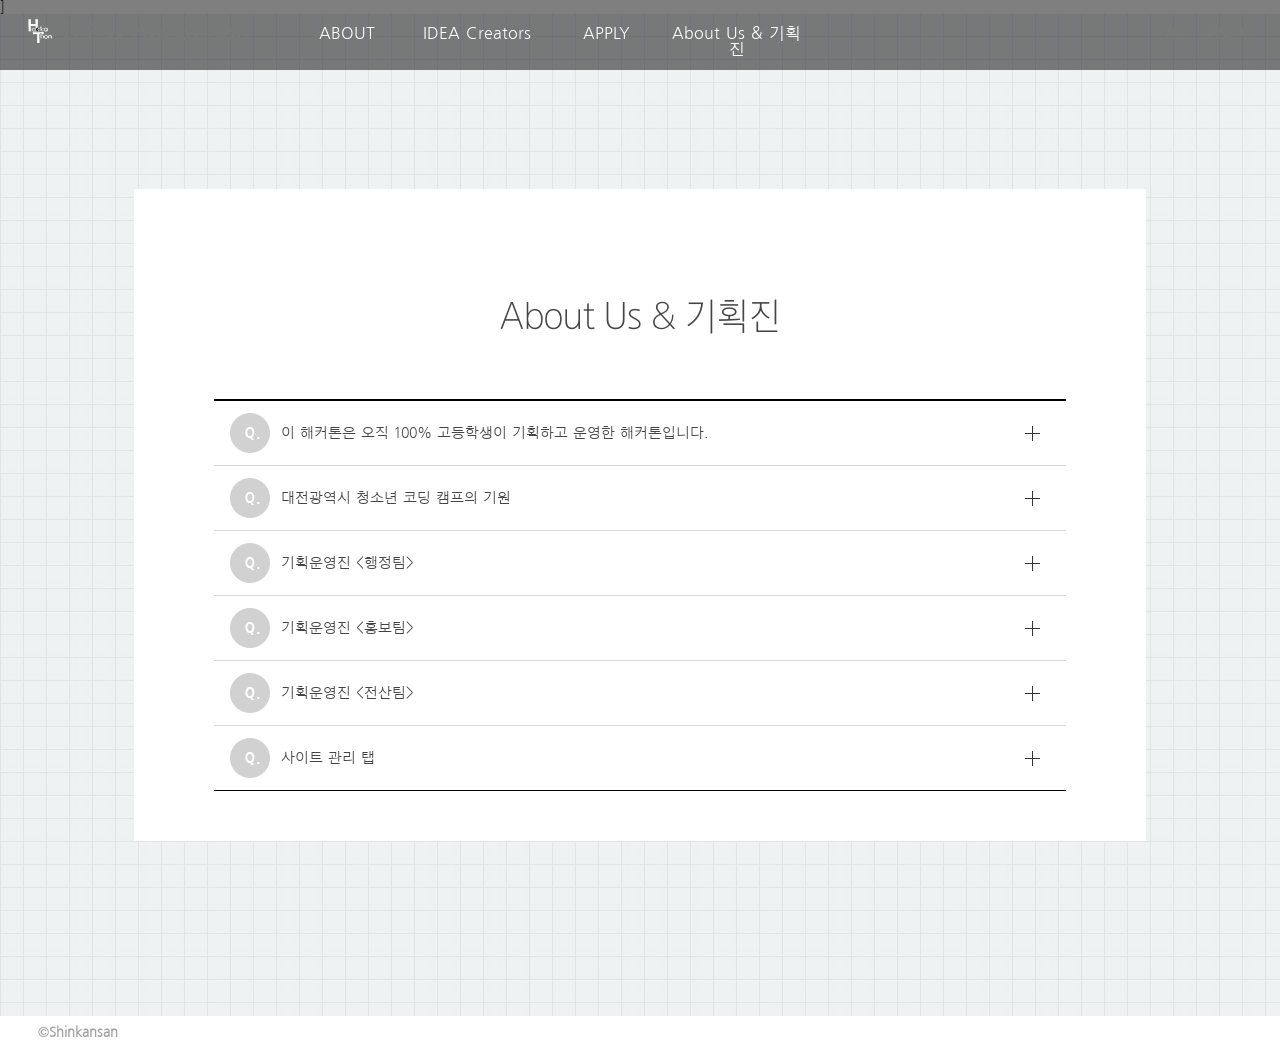
==== AboutUs.html @ 81de53e2 "마이크로 사이트 개설 About US 마이크로 사이트 개설 About US" ====
<!DOCTYPE html>


<html id="topTag" lang="ko">


<meta http-equiv="content-type" content="text/html;charset=utf-8" />

<head>
  <meta http-equiv="X-UA-Compatible" content="IE=edge">
  <meta http-equiv="Content-Type" content="text/html; charset=UTF-8">
  <meta http-equiv="Cache-Control" content="no-cache, no-store, must-revalidate" />
  <meta http-equiv="Pragma" content="no-cache" />
  <meta http-equiv="Expires" content="0" /> ]
  <meta name="viewport" content="width=device-width, initial-scale=1.0, maximum-scale=1.0, user-scalable=no">

  <title>2017 Youth IDEA Coding CAMP</title>
  <link rel="stylesheet" type="text/css" href="Content/css/common.css">
  <link rel="stylesheet" type="text/css" href="Content/css/index.css">
  <link rel="stylesheet" type="text/css" href="Content/css/swiper.min.css">

  <link rel="stylesheet" type="text/css" href="Content/css/style.css">

  <script type="text/javascript" src="Scripts/js/jquery-1.12.4.min.js"></script>
  <script type="text/javascript" src="Scripts/js/angular.js"></script>
  <script type="text/javascript" src="Scripts/js/MsgResource.js"></script>

  <script type="text/javascript" src="Scripts/js/common.js"></script>

  <script>
    var cpu_hackathon_open = false;
  </script>
</head>

<body>
  <!--[if lte IE 9]><body class="ie"><![endif]-->
  <div class="notice_wrap">
    <p>본 사이트는 Chrome, Internet Explorer 10 이상 브라우저에 최적화 되어있습니다.</p>
  </div>
  <div class="skip-navi" title="스킵 메뉴">
    <a href="#container">본문 바로가기</a>
    <a href="#header">메뉴 바로가기</a>
  </div>
  <div id="wrap" class="index-wrap">
    <section id="wrap_content">
      <header id="header" class="header">
        <h1><a href="index.html"></a></h1>
        <div class="gnb">
          <ul>
            <li>
              <a class="link" href="index.html#section2">ABOUT</a>
              <ul class="sub-menu">
                <li><a href="index.html#section2">프로그램 소개</a></li>

              </ul>
            </li>
            <li>
              <a class="link" href="index.html#section4">IDEA Creators</a>
              <ul class="sub-menu">
                <li><a href="index.html#section4">1회 크리에이터</a></li>

              </ul>
            </li>
            <li>
              <a class="link" href="javascript:window.alert('아직 신청하실 수 없습니다.');">APPLY</a>
              <ul class="sub-menu">
                <li><a href="javascript:window.alert('아직 신청하실 수 없습니다.');">지원하기</a></li>

              </ul>
            </li>
            <li>
              <a class="link" href="AboutUs.html">About Us &amp; 기획진</a>
              <ul class="sub-menu">
                <li><a href="AboutUs.html">해커톤 기획진 소개</a></li>

              </ul>
            </li>
          </ul>
          <!-- 20170517 버튼 추가 -->

        </div>
        <div class="gnb-m" style="display:none">
          <ul>
            <li>
              <a class="link" href="index.html#section2">ABOUT</a>
              <ul class="sub-menu">
                <li><a href="index.html#section2">프로그램 소개</a></li>

              </ul>
            </li>
            <li>
              <a class="link" href="index.html#section4">IDEA Creators</a>
              <ul class="sub-menu">
                <li><a href="index.html#section4">1회 해커톤</a></li>

              </ul>
            </li>
            <li>
              <a class="link" href="javascript:window.alert('아직 신청하실 수 없습니다.');">APPLY</a>
              <ul class="sub-menu">
                <li><a href="javascript:window.alert('아직 신청하실 수 없습니다.');">지원하기</a></li>

              </ul>
            </li>
            <li>
              <a class="link" href="AboutUs.html">About Us &amp; 기획진</a>
              <ul class="sub-menu">
                <li><a href="AboutUs.html">해커톤 기획진 소개</a></li>

              </ul>
            </li>

          </ul>
          <div class="m-close"><a href="#none"><img src="Content/images/common/ico_close_pop2.png" alt="모바일 메뉴 닫기"></a></div>
          <!-- 20170517 버튼 추가 -->
        </div>
        <a target="_blank" href="www.shinkansan.giuhub.io/cpuhackathon.giuhub.io"><h2>CPU HACKATAHON</h2></a>
        <!-- 모바일 menu -->
        <div class="gnb_m">
          <div class="ico_menu">
            <span class="line"></span>
            <span class="line"></span>
            <span class="line"></span>
          </div>
        </div>
        <!-- //모바일 menu -->
      </header>



      <div id="container" class="container pg-apply">
        <form action="#none" method="get" accept-charset="utf-8">
          <fieldset>
            <legend class="hide"></legend>
            <div class="container-apply">
              <h2 class="form-tit">About Us &amp; 기획진</h2>
              <div class="area-faq">
                <ul class="faq-list">
                  <li>
                    <a href="#none">이 해커톤은 오직 100% 고등학생이 기획하고 운영한 해커톤입니다.<span class="faq-tit"></span></a>
                    <div class="sub_content">
                      청소년 아이디어 해커톤은 대전광역시에 주재한 YWCA 소속 전국 연합 컴퓨터 공학 동아리 CPU에서 자체적으로 추진, 기획, 운영을 맡았습니다.<br /> 즉, 고등학교 1, 2, 3학년 학생들이 모여서 처음부터 만든 행사입니다.
                    </div>
                  </li>
                  <li>
                    <a href="#none">대전광역시 청소년 코딩 캠프의 기원<span class="faq-tit"></span></a>
                    <div class="sub_content">
                      처음에는 해커톤이라는 이름을 넣어 진행하자는 의견이 나왔습니다, 하지만 <br /> ① 코딩에 익숙하지않은 청소년들이 관심을 가지고, 의견을 낼 수 있는 자리를 만들자.<br /> ② 지역 사회의 화합의 장을 만들어, 코딩에 관심있는 학생들과 교류의 장을 만들자.<br /> 이러한 취지로 명명을 하고, 다양한 학생들이 참여하여 본래의 목적을 달성하였습니다. <br />
                    </div>
                  </li>
                  <li>
                    <a href="#none">기획운영진 <행정팀><span class="faq-tit"></span></a>
                    <div class="sub_content">

                      <img src="nametag/shinkansan_nametag.png" alt="신관 이름표" style="width: 50%; height: auto; float: left; ">
                      <img src="nametag/stretchpark_nametag.png" alt="스트레치 박 이름표" style="width: 50%; height: auto; float: right;">
                      <img src="nametag/shinkansan_nametag.png" alt="신관 이름표" style="width: 50%; height: auto; float: left; ">
                      <img src="nametag/stretchpark_nametag.png" alt="스트레치 박 이름표" style="width: 50%; height: auto; float: right;">
                      행정팀은 해커톤의 기획과 설계 참가자 복지를 맡고있습니다 <br>

                    </div>
                  </li>
                  <li>
                    <a href="#none">기획운영진 <홍보팀><span class="faq-tit"></span></a>
                    <div class="sub_content">
                      <img src="nametag/shinkansan_nametag.png" alt="신관 이름표" style="width: 50%; height: auto; float: left; ">
                      <img src="nametag/stretchpark_nametag.png" alt="스트레치 박 이름표" style="width: 50%; height: auto; float: right;">
                      <img src="nametag/shinkansan_nametag.png" alt="신관 이름표" style="width: 50%; height: auto; float: left; ">
                      <img src="nametag/stretchpark_nametag.png" alt="스트레치 박 이름표" style="width: 50%; height: auto; float: right;">
                      홍보팀은 본 행사의 모든 멀티미디어 자료를 제작, 배포하며 <br> 참가자 분들의 문의를 담당합니다. <br>

                    </div>
                  </li>
                  <li>
                    <a href="#none">기획운영진 <전산팀><span class="faq-tit"></span></a>
                    <div class="sub_content">

                      <img src="nametag/shinkansan_nametag.png" alt="신관 이름표" style="width: 50%; height: auto; float: left; ">
                      <img src="nametag/stretchpark_nametag.png" alt="스트레치 박 이름표" style="width: 50%; height: auto; float: right;">
                      <img src="nametag/shinkansan_nametag.png" alt="신관 이름표" style="width: 50%; height: auto; float: left; ">
                      <img src="nametag/stretchpark_nametag.png" alt="스트레치 박 이름표" style="width: 50%; height: auto; float: right;">
                      <img src="nametag/shinkansan_nametag.png" alt="신관 이름표" style="width: 50%; height: auto; float: left; ">
                      <img src="nametag/stretchpark_nametag.png" alt="스트레치 박 이름표" style="width: 50%; height: auto; float: right;">
                      전산팀은 본 행사 및 기획 사항의 디지털 자료화와 사이트 제작, 관리 <br> 행사시 전산장비의 관리와 참가자 대상 규정 내에서의 기술지원을 맡고 있습니다. <br>
                    </div>
                  </li>
                  <li>
                    <a href="ScmsAuth.html">사이트 관리 탭<span class="faq-tit"></span></a>
                    <div class="sub_content">
                      <button type="button" onclick="location.href='https://shinkansan.github.io/Shinkansan-CMS-Server/' ">Shinkansan CMS Server 바로가기</button>
                      <span> <br>
                      <button type="button" onclick="location.href='https://github.com/shinkansan/cpuhackathon.github.io'">홈페이지 소스 GitHub 바로가기</button>
                    </div>
                  </li>

                </ul>
              </div>
            </div>
            <!-- //container-apply -->
          </fieldset>
        </form>
      </div>



      <footer id="footer" class="main-footer">
        <div class="copy">
          <p>©Shinkansan</p>
          <ul class="footer-list">



          </ul>
        </div>
      </footer>
    </section>

    <!-- // loading -->
    <!-- startup popup -->
    <!-- confirm popup -->
    <div class="bg-pop"></div>
    <div class="pop-body2" id="pop-dig-confirm">
      <a href="#none" class="popup-close" id="popup-closeButton"><img src="Content/images/common/ico_close_pop.png" alt="팝업닫기"></a>
      <p id="confirm_msg"></p>
      <div class="btn-bottom-popup">
        <a href="#" class="btn-popup" id="popup-confirmButton">네</a>
        <a href="#" class="btn-popup" id="popup-cancelButton">아니오</a>
      </div>
    </div>
    <!-- alert popup -->
    <div class="bg-pop"></div>
    <div class="pop-body2 pop-body-m" id="pop-dig-alert">
      <p id="alert_msg"></p>
      <div class="btn-bottom-popup txt-c">
        <a id="btnPopupCloseForCommonAlert" class="btn-popup btn-close" style="cursor:pointer;" onclick="fnAlertPopupClose();">확인</a>
      </div>
    </div>
  </div>

  <script type="text/javascript" src="Scripts/js/swiper.jquery.min.js"></script>
  <script type="text/javascript" src="Scripts/js/TweenMax.min.js"></script>
  <script type="text/javascript" src="Scripts/js/jquery.mousewheel.min.js"></script>
  <script type="text/javascript" src="Scripts/js/jquery.easing.1.3.min.js"></script>
  <script type="text/javascript" src="Scripts/js/jquery.touchSwipe.min.js"></script>
  <script type="text/javascript" src="Scripts/js/sub_ui.js"></script>

  <script type="text/javascript">
    var current_url = 'QnaFaq.html';
    var local_ip_address = '115.140.59.166';

    AddCountPageViewLog(current_url, local_ip_address);
  </script>


  <script type="text/javascript">
    function changeLanguage() {
      var lang = $("#selLang").val();
      if (lang == "EN")
        document.location.href = "EN.html";
      else
        document.location.href = "index.html";
    }

    function fnAlertPopup(msg) {
      fnAlertPopup(msg, '');
    }

    function fnAlertPopup(msg, resultcallback) {
      if (msg != null) {
        $("#alert_msg").html(msg.toString());
      } else {
        $("#alert_msg").html("The message is empty.");
      }
      $("#btnPopupCloseForCommonAlert").unbind("click");
      $("#btnPopupCloseForCommonAlert").click(function() {
        $('#poppop-dig-alert, .bg-pop').css('display', 'none');
        var vCallbackFunc = window[resultcallback];
        if (typeof(vCallbackFunc) == "function") {
          vCallbackFunc(true);
        } else {
          fnAlertPopupClose();
        }
        $("#btnPopupCloseForCommonAlert").unbind("click");
      });

      $('#pop-dig-alert, .bg-pop').css('display', 'block');
    }

    function fnAlertPopupClose(obj) {
      $('#pop-dig-alert, .bg-pop').css('display', 'none');
    }

    function fnConfirmPopup(msg, resultcallback) {
      fnConfirmPopup(msg, resultcallback, "네", "아니요");
    }

    function fnConfirmPopup(msg, resultcallback, okmsg, cancelmsg) {
      $("#confirm_msg").html(msg);
      $("#popup-confirmButton").text(okmsg);
      $("#popup-confirmButton").click(function() {
        $('#pop-dig-confirm, .bg-pop').css('display', 'none');
        var vCallbackFunc = window[resultcallback];
        if (typeof(vCallbackFunc) == "function")
          vCallbackFunc(true);
        $("#popup-confirmButton").unbind("click");
        $("#popup-cancelButton").unbind("click");
        $("#popup-closeButton").unbind("click");
      });

      $("#popup-cancelButton").text(cancelmsg);
      $("#popup-cancelButton").click(function() {
        $('#pop-dig-confirm, .bg-pop').css('display', 'none');
        var vCallbackFunc = window[resultcallback];
        if (typeof(vCallbackFunc) == "function")
          vCallbackFunc(false);
        $("#popup-confirmButton").unbind("click");
        $("#popup-cancelButton").unbind("click");
        $("#popup-closeButton").unbind("click");
      });

      $("#popup-closeButton").click(function() {
        $('#pop-dig-confirm, .bg-pop').css('display', 'none');
        var vCallbackFunc = window[resultcallback];
        if (typeof(vCallbackFunc) == "function")
          vCallbackFunc(false);
        $("#popup-confirmButton").unbind("click");
        $("#popup-cancelButton").unbind("click");
        $("#popup-closeButton").unbind("click");
      });
      $('#pop-dig-confirm, .bg-pop').css('display', 'block');

    }
  </script>

</body>



</html>
---- Content/css/common.css ----
﻿@charset "utf-8";
@import url('font.css');
/* reset */
html,body,div,dl,dt,dd,ul,ol,li,h1,h2,h3,h4,h5,h6,pre,code,form,fieldset,legend,textarea,p,blockquote,table,th,td,input,select,textarea,button{margin:0; padding:0}
html,body{font-size:14px; font-family:'SamsungGothicL', 'NanumGothic', 'dotum', 'Arial', 'sans-serif'}
h1,h2,h3,h4,h5,h6{font-weight:normal}
table{width:100%;border-collapse:collapse;border-spacing:0}
caption,legend{width:0;height:0;font-size:0;text-indent:-9999px}
body,input,select,textarea{color:#444; font-weight:normal}
img,input,fieldset{border:0 none; vertical-align:top}
img,input,select,textarea{vertical-align:top}
ul,ol,li,dl,dt,dd{list-style:none;}
h1,h2,h3,h4,h5,th{margin:0; font-weight:normal;}
hr{display:none}
a{color:#444; vertical-align:top; text-decoration:none;}
a:link,a:hover,a:active, a:visited {text-decoration:none;}
blockquote,q{quotes:none}
blockquote:before,blockquote:after,q:before,q:after{content:''; content:none}
input,select{vertical-align:top;border-radius:0;}
input[type=file],input[type=image],input[type=reset],input[type=button],input[type=submit]{cursor:pointer}
input::-webkit-input-placeholder{color:#999}
input:-moz-placeholder{color:#999}
textarea::-webkit-input-placeholder{color:#999}
textarea:-moz-placeholder{color:#999}
input[type=number]::-webkit-outer-spin-button{margin:0}
input[type="checkbox"],input[type="radio"]{margin:0; padding:0;/* -webkit-appearance:none */}
button{outline:none;border:0;background-color:transparent;cursor:pointer}
/* HTML5 reset */
article,aside,details,figcaption,figure,footer,header,hgroup,menu,nav,section,audio,object,video{display:block}
address,caption,cite,code,dfn,em,i,var{font-style:normal; font-weight:normal}

/* NOTICE */
body.ie .notice_wrap{display:block}
.notice_wrap{display:none;position:fixed;bottom:0;left:0;width:100%;padding:0.5% 
0;-ms-filter:"progid:DXImageTransform.Microsoft.gradient(GradientType=1, StartColorStr='#7F000000', EndColorStr='#7F000000')";filter:progid:DXImageTransform.Microsoft.Gradient
(GradientType=1, StartColorStr='#7F000000', EndColorStr='#7F000000');background:rgba(0,0,0,0.5);color:#fff;text-align:center;letter-spacing:-1px;z-index:100}
.notice_wrap > p{font-size:16px;font-weight:bold}
/* skipnavigation */
.skip-navi { font-size:0; line-height:0; overflow:hidden}
.skip-navi a { display:block; width:100%; padding:10px 0; color:#fff; position:absolute; left:0; top:-100px; text-align:center; z-index:200; background:#413022; border:0 none}
.skip-navi a:focus,
.skip-navi a:hover,
.skip-navi a:active { top:0; font-weight:bold;font-size:16px;line-height:1.5; border-bottom:1px solid #fff}
/* common layout */
html,body{width:100%;margin:0 auto}
#wrap{position:relative;width:100%;margin:0 auto}
.hide{width:0px; height:0px; font-size:0px; line-height:0px; position:absolute; left:-9999px; top:-9999px; visibility:hidden}
.table-border {border-left:1px solid #ccc;border-bottom:1px solid #ccc}
.table-border thead tr th, .table-border tbody tr th {padding:3px;border-top:1px solid #ccc;border-right:1px solid #ccc}
.table-border thead tr td, .table-border tbody tr td {padding:3px;border-top:1px solid #ccc;border-right:1px solid #ccc}
/* box-model */
.fl-l{float:left !important}
.fl-r{float:right !important}
.txt-l{text-align:left !important}
.txt-c{text-align:center !important}
.txt-r{text-align:right !important}
/* apply form placeholder */
input[type="text"]::input-placeholder, .form-control::input-placeholder {color:#fff}
input[type="text"]::-webkit-input-placeholder, .form-control::-webkit-input-placeholder {color:#fff}
input[type="text"]::-moz-placeholder, .form-control::-moz-placeholder {color:#fff} /* firefox 19+ */
input[type="text"]:-ms-input-placeholder, .form-control:-ms-input-placeholder {color:#fff} /* ie */
input[type="password"]::-input-placeholder {color:#fff}
input[type="password"]::-webkit-input-placeholder {color:#fff}
input[type="password"]::-moz-placeholder {color:#fff} /* firefox 19+ */
input[type="password"]:-ms-input-placeholder {color:#fff} /* ie */
textarea::-input-placeholder {color:#fff}
textarea::-webkit-input-placeholder{color:#fff}
textarea:-moz-input-placeholder{color:#fff}
textarea:-ms-input-placeholder{color:#fff}
#cont_counter::-webkit-input-placeholder, .text-holder::-webkit-input-placeholder{color:#fff}
#cont_counter::-moz-placeholder, .text-holder::-moz-placeholder{color:#fff}
#cont_counter:-ms-input-placeholder, .text-holder:-ms-input-placeholder {color:#fff !important}
input[type="text"].input-login-main::placeholder {color:#444 !important}
input[type="text"].input-login-main::-webkit-input-placeholder {color:#444 !important}
input[type="text"].input-login-main::-moz-placeholder {color:#444 !important} /* firefox 19+ */
input[type="text"].input-login-main:-ms-input-placeholder {color:#444 !important} /* ie */
input[type="password"].input-login-main::placeholder {color:#444 !important}
input[type="password"].input-login-main::-webkit-input-placeholder {color:#444 !important}
input[type="password"].input-login-main::-moz-placeholder {color:#444 !important} /* firefox 19+ */
input[type="password"].input-login-main:-ms-input-placeholder {color:#444 !important} /* ie */
/* popup */
.bg-pop {display:none;position:fixed;left:0;top:0;width:100%;height:100%; background: rgba(0,0,0,0.5);
    filter: progid:DXImageTransform.Microsoft.gradient(startColorstr=#60000000,endColorstr=#60000000);z-index:20}
/* 0703 popbody 고정x .pop-body{display:none;position:fixed;top:20%;left:50%;transform:translateX(-50%);width:751px;padding:45px 50px;border:2px solid #000;background:#000;z-index:50} */
.pop-body{display:none;position:absolute;top:20%;left:50%;transform:translateX(-50%);width:751px;padding:45px 50px;border:2px solid #000;background:#000;z-index:50}
.pop-body > p {padding-top:10px;font-size:1.25rem;font-weight:600;text-align:center;line-height:1.3}
.pop-body p .pop-strong {color:#419883}
.pop-body .popup-close {position:absolute;top:13px;right:13px}
.btn-bottom-popup {width:100%;margin-top:12%;text-align:center}
.btn-bottom-popup .btn-popup {display:inline-block;padding:10px;border:1px solid #222;background:#222;color:#fff;font-size:1.25rem;text-align:center}
.pop-cont-w {color:white}
/* popup2 짧은 내용 팝업
.pop-body2 {display:none;position:fixed;top:30%;left:50%;transform:translateX(-50%);width:908px;padding:45px 50px;border:2px solid #000;background:#fff;z-index:50}*/
.pop-body2 {display:none;position:fixed;top:30%;left:50%;transform:translateX(-50%);width:908px;padding:45px 50px;border:2px solid #000;background:#fff;z-index:50}
.pop-body2 > p {padding-top:10px;font-size:1.25rem;font-weight:600;text-align:center;line-height:1.3}
.pop-body2 p .pop-strong {color:#419883}
.pop-body2 .popup-close {position:absolute;top:13px;right:13px}
/* loading */
.loading2 {display:block;position:fixed;top:0;left:0;width:100%;height:100vh;z-index:300;opacity:1;background:rgba(0,0,0,0.8)}
.loading2 .tit-box {position:relative;width:100%;height:100%}
.loading2 > .tit-box .txt-tit {position:absolute;top:40%;left:50%;margin-left:-58px;color:#fff;letter-spacing:2px;font-size:23px;font-family:'FuturaM', 'NanumGothic', 'dotum', 'Arial', 'sans-serif'}
.loading2 > .tit-box .main-txt2 {position:absolute;top:0;left:0;right:0;bottom:0;margin: auto;width:38px;height:38px;color:#fff}
/* header */
.header {position:fixed;top:0;left:0;z-index:20;width:100%;height:70px;margin:0 auto;background: rgba(0,0,0,0.5)}
.header:after {content:'';display:block;clear:both}
.header h1{position:absolute;top:17px;left:3%;z-index:30}
.header h1 a{display:block;width:238.4px;height:28px;background:url(../images/common/logo.png) no-repeat;background-size:100% 100%;font-size:0}
.header h2{display:block;position:absolute;top:25px;right:2%;z-index:20;width:102px;height:16px;background:url(../images/common/logo_ss.png) no-repeat;background-size:100% 100%;font-size:0}
.gnb{display:block;position:absolute;top:0;left:20%;z-index:10;width:72%}
.gnb:after {display:block;content:"";clear:both}
.gnb ul {width:100%}
.gnb > ul > li {display:inline-block;float:left;position:relative;width:130px;height:100%;text-align:center;background:transparent}
.gnb > ul > li:nth-child(5) {width:130px}
.gnb > ul > li:nth-child(6) {width:100px}
.gnb > ul > li:nth-child(7) {width:100px}
.gnb ul li a {display:block;width:100%;height:35px;padding:25px 0 10px 0;text-align:center;color:#fff;font-size:16px;font-family:'SamsungGothicL', 'NanumGothic', 'sans-serif';position:relative;overflow:hidden;z-index:1}
.gnb ul li a:hover {background:#000}
.gnb ul li > a.after-login {color:#057662;font-weight:600}
.gnb ul li a.link{overflow:hidden;position:relative;z-index:1;color:#fff}
/* submenu-display */
.gnb ul li .sub-menu{display:none;position:absolute;top:50px;left:0;width:100px;padding:0 15px 0 15px;background:#000;color:#808080;z-index:50}
.gnb ul li .sub-menu li {clear:both}
.gnb ul li .sub-menu li a {font-size:14px;color:#808080;height:15px;padding:7px 0;text-align:center}
.gnb ul li .sub-menu li:hover a {color:#fff;opacity:1}
.gnb ul li .sub-menu li:first-child a {border-top:1px solid #fff;padding-top:20px;padding-bottom:5px}
.gnb ul li .sub-menu li:last-child a {padding-bottom:12px}
.gnb_m, .gnb-m {display:none}
.m-close {display:none}

/* index -login */
.login-wrap{overflow:hidden}
.index  h1{position:absolute;top:1%;left:2%}
.area-login{width:100%;margin:0 auto;-webkit-box-sizing:border-box;-ms-box-sizing:border-box;box-sizing:border-box;background-color:#fff}
.area-login .tit{text-align:center}
.area-login .area-info{overflow:hidden;width:55%;padding-top:50px;margin:0 auto}
.area-login .area-info1, .area-login .area-info2{float:left}
.area-login .area-info .login_input{width:391px;height:75px;line-height:75px;padding:3% 5%;font-size:18px;background:url(../images/login/input_bg.html) no-repeat;background-size:100%;border:0;-webkit-box-sizing:border-box;-ms-box-sizing:border-box;box-sizing:border-box}
.area-login .area-info input:first-of-type{margin-bottom:21px}
.area-login .area-info .btn_login{display:block;width:182px;height:182px;margin-left:22px;background:url(../images/login/btn_login.html) no-repeat;border:0;font-size:0}
.text-center .go_find{margin-top:10px;font-size:20px;color:#222}
.text-center .go_find2{margin-top:10px;font-size:16px;color:#222}
.index_btn{border:0;background-color:#fff;font-size:18px}
.modal-dialog{position:relative;top:15%;left:0}
/* layout */
.container {width:100%;height:100%;padding-top:100px;-webkit-box-sizing:border-box;-ms-box-sizing:border-box;box-sizing:border-box}
.container .container-about {width:970px;height:100%;margin:0 auto;background:transparent}
.container.pg-apply {width:100%;height:100%;min-height:96vh;padding-top:175px;padding-bottom:175px;background:url(../images/common/apply_bg.jpg) repeat}
.container.pg-login {width:100%;height:100%;min-height:96vh;padding-top:175px;padding-bottom:236px;background:url(../images/common/apply_bg.jpg) repeat}
.container.pg-sub {width:100%;height:100%;min-height:96vh;padding-top:0;padding-bottom:175px;background:url(../images/common/apply_bg2.jpg) repeat}
.pg-apply .container-apply {width:852px;height:100%;padding:10px 80px 50px 80px;margin:0 auto;background:#fff}
.pg-login .container-login {width:852px;height:100%;padding:10px 80px 50px 80px;margin:0 auto;background:#fff}
.pg-apply .container-apply-form {width:852px;height:100%;padding:0 80px;margin:0 auto;background:#fff}
/* missing */
.container .area-missing{width:668px;margin:0 auto;padding:10% 0;-webkit-box-sizing:border-box;-ms-box-sizing:border-box;box-sizing:border-box}
.container .area-missing .cont-txt{border:10px solid #f2f2f2;padding:9% 0 9% 31%;background:url('../images/common/missing_bg.jpg') no-repeat 10% 50%}
.container .area-missing .cont-txt .tit {font-size:38px;font-weight:600;font-family:'SECGCB', 'SECGCUL', 'NanumGothic';color:#343434}
.container .area-missing .cont-txt .text-missing {color:#808080}
.area-missing .miss-coment {margin-top:5%}
.area-missing .miss-coment li {margin-bottom:2%;font-family:'dotum', 'sans-serif';line-height:1.3}
.area-missing .miss-coment li:first-child {margin-bottom:5%}
/* footer */
#footer{overflow:hidden;position:relative;bottom:0;left:0;z-index:10;width:100%;padding:8px 0 8px 3%;text-align:center;background:#fff;-webkit-box-sizing:border-box;-ms-box-sizing:border-box;box-sizing:border-box}
#footer .copy {float:left;width:87%;font-size:13px;text-align:left}
#footer .copy p {display:inline-block;color: #a3a3a3;font-weight:700;vertical-align:middle}
#footer .copy .footer-list{overflow:hidden;display:inline-block;padding-left:6px;vertical-align:middle}
#footer .copy .footer-list li {float:right;padding:0 7px;background:url(../images/common/footer_line.jpg) no-repeat left 50%}
#footer .copy .footer-list li:first-child {background:none}
#footer .copy .footer-list li a, #footer .copy .footer-list li {float:left;font-size:12px;line-height:15px;color:#afafaf}
#footer .copy .footer-list li a strong {font-weight:600;color:#000}
/* 
20170629 수정
#footer .copy .footer-list li select {width:45px;border:none;box-shadow:none;background-color:transparent;background:url(../images/common/ico_f.png) no-repeat right 50%;-webkit-appearance:none;-moz-appearance:none;appearance:none} */
#footer .copy .footer-list li select {width:55px;border:none;box-shadow:none;background-color:transparent;background:url(../images/common/ico_f.png) no-repeat right 50%;-webkit-appearance:none;-moz-appearance:none;appearance:none}
#footer h3 {float:right;width:105px;height:17px;margin-right:1.5%}
/* 20170623. 수정
#footer h3 a {display:block;width:85%;height:85%;margin-left:15%;margin-top:3px;font-size:0;background:url(../images/common/logo_f.png) no-repeat;background-size:contain;cursor:none} */
#footer h3 a {display:block;width:85%;height:85%;margin-left:15%;margin-top:3px;font-size:0;}
/* 0705 수정 .pw-imp {font-size:14px;margin-left:40px;}
 */
.pw-imp {font-size:14px;margin-left:31%}
.pw-imp > span {display:inline-block;font-size:14px;color:#ff0000}
/* width1250이상 1366이하*/
@media screen and (min-width:1250px) and (max-width:1366px){
	.header h1 {top:17px;left:2%}
	.gnb{display:block;position:absolute;top:0;left:22%;z-index:10;width:72%}
	.gnb ul li a {font-size:16px}
	.gnb ul li > a.after-login {padding-top:25px}
	.gnb ul li .sub-menu{display:none;position:absolute;top:55px;left:0;z-index:10;width:100px;padding:0 15px 10px 15px}
	.gnb ul li .sub-menu li a {font-size:0.9rem}
	.gnb ul li .sub-menu li:first-child a {border-top:1px solid #fff;padding-top:22px}
}
/* width641이상 width1249이하 */
@media screen and (min-width:641px) and (max-width:1249px){
	.header {height:77px}
	.header h1{position:absolute;top:23%;left:2%;width:35px;height:35px;background:url(../images/common/logo_m.png) no-repeat;background-size:100% 100%}
	.header h1 a {background:none;width:35px}
	.header h2 {display:none;font-size:0}
	.gnb{display:none;overflow-y:auto;position:absolute;top:0;left:0;z-index:50;margin:0 auto;background:url(../images/common/m_gnb_bg.png) repeat}
	.gnb-m .m-close {display:block;position:absolute;top:4%;right:8%;z-index:99}
	.gnb_m {display:block;position:absolute;top:23%;right:4%;width:35px}
	.ico_menu {position:absolute;top:0;width:35px}
	.ico_menu > .line {display:block;width:35px;height:6.2px;margin-bottom:7px;background:#fff}
	.gnb_m > ul {display:none}
	.gnb {display:none}
	/* mobile gnb */
	.gnb-m {display:none;overflow-y:auto;position:absolute;top:0;left:0;z-index:50;width:100vw;height:100vh;padding:17% 0;background:url(../images/common/m_gnb_bg.png) repeat}
	.gnb-m:after {display:block;content:"";clear:both}
	.gnb-m ul {width:295px;margin:0 auto;padding-top:5%}
	.gnb-m ul li {clear:both;display:inline-block;float:left;position:relative;width:135px;height:100%;margin-bottom:16px;text-align:center;background:transparent}
	.gnb-m ul li:nth-child(5), .gnb ul li:nth-child(6), .gnb ul li:nth-child(7) {padding:0}
	.gnb-m ul li > a {display:block;width:100%;padding:15px 15px 22px 0;text-align:right;color:#fff;font-size:22px;font-family:'SamsungGothicL', 'NanumGothic', 'sans-serif'}
	.gnb-m ul li a.link{overflow:hidden;position:relative;z-index:1;color:#fff}
	.gnb-m ul li a.after-login {color:#057662;padding-top:12px;padding-bottom:0}
	.gnb-m ul li .sub-menu {display:block;position:absolute;top:14px;left:109%;z-index:10;width:120%;height:86%;margin-left:6px;padding:0 15px;background:url(../images/common/deco_line4.png) repeat-y;background-position:left top;-webkit-box-sizing:border-box;-ms-box-sizing:border-box;box-sizing:border-box;background-size:1px 70%}
	.gnb-m ul li .sub-menu li {width:100%;height:45%;margin-bottom:13px;padding:0;background:transparent}
	.gnb-m ul li .sub-menu li a {height:100%;line-height:1;font-size:16px;color:transparent;padding:0 0;text-align:left;color:#fff}
	.gnb-m ul li .sub-menu{display:block}
	/* popup 
	.pop-body{display:none;position:fixed;top:30%;left:50%;transform:translateX(-50%);width:75%}  
	.pop-body2 {display: none;  position: fixed;  top: 30%; left: 50%; transform: translateX(-50%); width: 75%}*/	
	.pop-body{display:none;position:absolute;top:30%;left:50%;transform:translateX(-50%);width:75%}
    /* popup2 */
    .pop-body2 {display:none;position:fixed;top:30%;left:50%;transform:translateX(-50%);width:75%}
	/* startup */
	.container .container-about {width:920px;height:100%;margin:0 auto;background:transparent}
	/* footer */
	/* 0630 수정 #footer{overflow:hidden;position:relative;bottom:0;left:0;z-index:10;width:100%;padding:15px 6% 18px 6%;background:#fff;-webkit-box-sizing:border-box;-ms-box-sizing:border-box;box-sizing:border-box}
	*/
	#footer{overflow:hidden;position:relative;bottom:0;left:0;z-index:10;width:100%;padding:15px 6% 38px 6%;background:#fff;-webkit-box-sizing:border-box;-ms-box-sizing:border-box;box-sizing:border-box}
	#footer .copy {position:relative;width:100%;font-size:1.2rem}
	#footer .copy p {display:block;position:absolute;bottom:-22px;left:0;color:#808080}
	#footer .copy .footer-list{overflow:hidden;display:inline-block;padding-left:0;vertical-align:middle}
	#footer .copy .footer-list li {float:left;padding:0 7px;background:url(../images/common/footer_line.jpg) no-repeat left 50%}
	#footer .copy .footer-list li:first-child{padding-left:0;background:none}
	#footer .copy .footer-list li a, #footer .copy .footer-list li {font-size:1.2rem;line-height:21px;color:#a3a3a3}
	#footer .copy .footer-list li a strong {font-weight:400;color:#000}
	/* 20170623. 수정
	#footer .copy .footer-list li select {width:55px; border:0;font-size:1.2rem;line-height:21px} */
	#footer .copy .footer-list li select {width:55px; border:0;font-size:1.2rem;line-height:21px}
	#footer h3 {position:relative;right:0;width:120%;height:17px;margin-right:0}
	/* 20170623. 수정
	#footer h3 a {display:block;width:85%;height:90%;font-size:0;background:url(../images/common/logo_f.png) no-repeat right;background-size:contain} 
		.pw-imp {font-size:14px;margin-left:0;} */
	#footer h3 a {display:block;width:85%;height:90%;font-size:0;}
	.pw-imp {font-size:14px;margin-left:30%}
	.pw-imp > span {display:inline-block;font-size:14px;color:#ff0000}
}

@media screen and (min-width:667px) and (max-width:1024px){
	.header {height:77px}
	.header h1{position:absolute;top:23%;left:2%;width:35px;height:35px;background:url(../images/common/logo_m.png) no-repeat;background-size:100% 100%}
	.header h1 a {background:none;width:35px}
	.header h2 {display:none;font-size:0}
	.gnb{display:none;overflow-y:auto;position:absolute;top:0;left:0;z-index:50;margin:0 auto;background:url(../images/common/m_gnb_bg.png) repeat}
	.gnb-m .m-close {display:block;position:absolute;top:4%;right:8%;z-index:99}
	.gnb_m {display:block;position:absolute;top:23%;right:4%;width:35px}
	.ico_menu {position:absolute;top:0;width:35px}
	.ico_menu > .line {display:block;width:35px;height:6.2px;margin-bottom:7px;background:#fff}
	.gnb_m > ul {display:none}
	.gnb {display:none}
	/* mobile gnb */
	.gnb-m {display:none;overflow-y:auto;position:absolute;top:0;left:0;z-index:50;width:100vw;height:100%;padding:10% 0 150% 0;background:url(../images/common/m_gnb_bg.png) repeat}
	.gnb-m:after {display:block;content:"";clear:both}
	.gnb-m ul {width:295px;margin:0 auto;padding-top:5%}
	.gnb-m ul li {clear:both;display:inline-block;float:left;position:relative;width:135px;height:100%;margin-bottom:16px;text-align:center;background:transparent}
	.gnb-m ul li:nth-child(5), .gnb ul li:nth-child(6), .gnb ul li:nth-child(7) {padding:0}
	.gnb-m ul li > a {display:block;width:100%;padding:15px 15px 22px 0;text-align:right;color:#fff;font-size:22px;font-family:'SamsungGothicL', 'NanumGothic', 'sans-serif'}
	.gnb-m ul li a.link{overflow:hidden;position:relative;z-index:1;color:#fff}
	.gnb-m ul li a.after-login {color:#057662;padding-top:12px;padding-bottom:0}
	.gnb-m ul li .sub-menu {display:block;position:absolute;top:14px;left:109%;z-index:10;width:120%;height:86%;margin-left:6px;padding:0 15px;background:url(../images/common/deco_line4.png) repeat-y;background-position:left top;-webkit-box-sizing:border-box;-ms-box-sizing:border-box;box-sizing:border-box;background-size:1px 70%}
	.gnb-m ul li .sub-menu li {width:100%;height:45%;margin-bottom:13px;padding:0;background:transparent}
	.gnb-m ul li .sub-menu li a {height:100%;line-height:1;font-size:16px;color:transparent;padding:0 0;text-align:left;color:#fff}
	.gnb-m ul li .sub-menu{display:block}
}
/* width360이상 width640이하 */
@media screen and (min-width:360px) and (max-width:640px){
	.sr-only {position:absolute;width:1px;height:1px;padding:0;margin:-1px;overflow:hidden;clip:rect(0,0,0,0);border:0}
	.info-l.sr-only {display:none !important;}
	.header {height:62px}
	.header h1{position:absolute;top:23%;left:4%;width:35px;height:35px;background:url(../images/common/logo_m.png) no-repeat;background-size:100% 100%}
	.header h1 a {background:none;width:35px;height:35px}
	.header h2 {display:none;font-size:0}
	.gnb {display:none}
	.gnb-m .m-close {display:block;position:absolute;top:4%;right:8%;z-index:99}
	/* 햄버거 메뉴 */
	.gnb_m {display:block;position:absolute;top:23%;right:4%;width:35px}
	.ico_menu {position:absolute;top:0;width:35px}
	.ico_menu > .line {display:block;width:35px;height:6.2px;margin-bottom:7px;background:#fff}
	.gnb_m > ul {display:none}
	/* mobile gnb */
	.gnb-m {display:none;overflow-y:scroll;position:absolute;top:0;left:0;z-index:50;width:100vw;height:100%;padding:17% 0 150% 0;background:url(../images/common/m_gnb_bg.png) repeat}
	.gnb-m:after {display:block;content:"";clear:both}
	.gnb-m ul {width:280px;margin:0 auto;padding-top:5%}
	.gnb-m ul li {clear:both;display:inline-block;float:left;position:relative;width:120px;height:100%;margin-bottom:16px;text-align:center;background:transparent}
	.gnb-m ul li:nth-child(5), .gnb ul li:nth-child(6), .gnb ul li:nth-child(7) {padding:0}
	.gnb-m ul li > a {display:block;width:100%;padding:15px 15px 22px 0;text-align:right;color:#fff;font-size:18px;font-family:'SamsungGothicL', 'NanumGothic', 'sans-serif'}
	.gnb-m ul li a.link{overflow:hidden;position:relative;z-index:1;color:#fff}
	.gnb-m ul li a.after-login {color:#057662;padding-top:12px;padding-bottom:0}
	.gnb-m ul li .sub-menu {display:block;position:absolute;top:14px;left:109%;z-index:10;width:120%;height:86%;margin-left:6px;padding:0 15px;background:url(../images/common/deco_line4.png) repeat-y;background-position:left top;-webkit-box-sizing:border-box;-ms-box-sizing:border-box;box-sizing:border-box;background-size:1px 70%}
	.gnb-m ul li .sub-menu li {width:100%;height:45%;margin-bottom:10px;padding:0;background:transparent}
	.gnb-m ul li .sub-menu li a {height:100%;line-height:1;font-size:14px;color:transparent;padding:0 0;text-align:left;color:#fff}
	.gnb-m ul li .sub-menu{display:block}
	/* square life 글자색 */
	.gnb-m > ul > li:nth-child(5) .sub-menu li a{color:#057662;}
	/* missing */
	.container .area-missing{width:100%;margin:0 auto;padding:10% 4%;-webkit-box-sizing:border-box;-ms-box-sizing:border-box;box-sizing:border-box}
	.container .area-missing .cont-txt{border:10px solid #f2f2f2;padding:9% 5% 9% 33%;background:url('../images/common/missing_bg.jpg') no-repeat 0 50%;background-size:30% 40%}
	.container .area-missing .cont-txt .tit {font-size:30px;font-weight:600;font-family:'SECGCB', 'SECGCUL', 'NanumGothic';color:#343434}
	.container .area-missing .cont-txt .text-missing {color:#808080}
	.area-missing .miss-coment {margin-top:5%;padding: 0 3%}
	.area-missing .miss-coment li {margin-bottom:2%;font-family:'dotum', 'sans-serif';line-height:1.3}
	.area-missing .miss-coment li:first-child {margin-bottom:5%}
	/* footer */
	#footer{overflow:hidden;position:fixed;bottom:0;left:0;width:100%;padding:2% 3%;background:#eee;-webkit-box-sizing:border-box;-ms-box-sizing:border-box;box-sizing:border-box}
	#footer p {float:left;width:83%;font-size:11px;line-height:14px}
	#footer h3 {float:left;width:17%;height:17px}
	/* apply form placeholder */
	input[type="text"]::-input-placeholder, .form-control::-input-placeholder {color:#444}
	input[type="text"]::-webkit-input-placeholder, .form-control::-webkit-input-placeholder {color:#444}
	input[type="text"]::-moz-placeholder, .form-control::-moz-placeholder {color:#444} /* firefox 19+ */
	input[type="text"]:-ms-input-placeholder, .form-control:-ms-input-placeholder {color:#444 !important} /* ie */
	input[type="password"]::-input-placeholder {color:#444}
	input[type="password"]::-webkit-input-placeholder {color:#444}
	input[type="password"]::-moz-placeholder {color:#444} /* firefox 19+ */
	input[type="password"]:-ms-input-placeholder {color:#444} /* ie */
	input[type="password"].input-default:-ms-input-placeholder {color:#444} /* ie */
	#cont_counter::-webkit-input-placeholder, .text-holder::-webkit-input-placeholder {color:#444;font-family:'SamsungGothicL', 'NanumGothic', 'dotum', 'Arial', 'sans-serif'}
	#cont_counter::-moz-placeholde, .text-holder::-moz-placeholde {color:#444;font-family:'SamsungGothicL', 'NanumGothic', 'dotum', 'Arial', 'sans-serif'}
	#cont_counter:-ms-input-placeholder, .text-holder:-ms-input-placeholder {color:#444;font-family:'SamsungGothicL', 'NanumGothic', 'dotum', 'Arial', 'sans-serif'}
	#cont_counter::-webkit-input-placeholder {color:#444;font-family:'SamsungGothicL', 'NanumGothic', 'dotum', 'Arial', 'sans-serif'}
	#cont_counter::-moz-placeholder{color:#444;font-family:'SamsungGothicL', 'NanumGothic', 'dotum', 'Arial', 'sans-serif'}
	#cont_counter:-ms-input-placeholder {color:#444;font-family:'SamsungGothicL', 'NanumGothic', 'dotum', 'Arial', 'sans-serif'}
	.input-login-main::input-placeholder {color:#444 !important}
	.input-login-main::-webkit-input-placeholder {color:#444 !important}
	.input-login-main::-moz-placeholder {color:#444 !important} /* firefox 19+ */
	.input-login-main:-ms-input-placeholder {color:#444 !important} /* ie */
	textarea::-input-placeholder {color:#444}
	textarea::-webkit-input-placeholder{color:#444}
	textarea:-moz-input-placeholder{color:#444}
	textarea:-ms-input-placeholder{color:#444}
	/* popup 	.pop-body{position:fixed;top:30%;left:50%;transform:translateX(-50%);padding:20px;width:82%} */
	.pop-body{position:absolute;top:0;left:50%;transform:translateX(-50%);padding:20px;width:82%}
	.pop-body p {font-size:1rem}
	.pop-body .popup-close > img{width:70%}
	.btn-bottom-popup .btn-popup {padding:10px;font-size:0.9rem}
    /* popup2      .pop-body2 {position:fixed;top:30%;left:50%;transform:translateX(-50%);padding:20px;width:82%} */
    .pop-body2 {position:fixed;top:30%;left:50%;transform:translateX(-50%);padding:20px;width:82%}
    .pop-body2 p {font-size:1rem}
    .pop-body2 .popup-close > img {width:70%}
	/* footer 
	0630 수정 #footer{overflow:hidden;position:relative;bottom:0;left:0;z-index:10;width:100%;padding:9px 6% 13px 6%;background:#fff;-webkit-box-sizing:border-box;-ms-box-sizing:border-box;box-sizing:border-box}
	*/
	#footer{overflow:hidden;position:relative;bottom:0;left:0;z-index:10;width:100%;padding:9px 6% 30px 6%;background:#fff;-webkit-box-sizing:border-box;-ms-box-sizing:border-box;box-sizing:border-box}
	#footer .copy {position:relative;width:100%;font-size:1rem}
	#footer .copy p {display:block;position:absolute;bottom:-17px;left:0;color:#808080;font-size:1.1rem}
	#footer .copy .footer-list{overflow:hidden;display:inline-block;padding-left:0;vertical-align:middle}
	#footer .copy .footer-list li {float:left;padding:0 7px;background:url(../images/common/footer_line.jpg) no-repeat left 50%}
	#footer .copy .footer-list li:first-child{padding-left:0;background:none}
	#footer .copy .footer-list li a, #footer .copy .footer-list li {font-size:1rem;line-height:21px;color:#a3a3a3}
	#footer .copy .footer-list li a strong {font-weight:400;color:#000}
	/* 20170623. 0629(width) 수정
	#footer .copy .footer-list li select {width:35px;border:0;font-size:1rem} */
	#footer .copy .footer-list li select {width:45px;border:0;font-size:1rem;line-height:21px}
	#footer h3 {position:relative;right:18%;width:120%;height:17px}
	/* 20170623. 수정
	#footer h3 a {display:block;width:85%;height:90%;margin-top:0;font-size:0;background:url(../images/common/logo_f.png) no-repeat right;background-size:contain} */
	#footer h3 a {display:block;width:85%;height:90%;margin-top:0;font-size:0}
	.pw-imp {font-size:1rem;margin-left:3px;}
	.pw-imp > span {display:inline-block;font-size:0.875rem}
}
/* width320이상 width359이하 */
@media screen and (max-width:359px){
	.sr-only {position:absolute;width:1px;height:1px;padding:0;margin:-1px;overflow:hidden;clip:rect(0,0,0,0);border:0}
	.info-l.sr-only {display:none !important;}
	.header {height:62px}
	.header h1{position:absolute;top:23%;left:4%;width:35px;height:35px;background:url(../images/common/logo_m.png) no-repeat;background-size:100% 100%}
	.header h1 a {background:none;width:35px;height:35px}
	.header h2 {display:none;font-size:0}
	.gnb{display:none}/* websize gnb */
	.gnb-m .m-close {display:block;position:absolute;top:3.5%;right:10%;z-index:99}	
	/* mobile gnb */
	.gnb-m {display:none;overflow-y:auto;position:absolute;top:0;left:0;z-index:50;width:100vw;height:100vh;padding:10% 0;background:url(../images/common/m_gnb_bg.png) repeat}
	.gnb-m:after {display:block;content:"";clear:both}	
	.gnb-m ul {width:280px;margin:0 auto;padding-top:10%}
	.gnb-m ul li {clear:both;display:inline-block;float:left;position:relative;width:120px;height:100%;margin-bottom:11px;text-align:center;background:transparent}
	.gnb-m ul li:nth-child(5), .gnb ul li:nth-child(6), .gnb ul li:nth-child(7) {padding:0}
	.gnb-m ul li > a {display:block;width:100%;padding:15px 15px 22px 0;text-align:right;color:#fff;font-size:1.2rem;font-family:'SamsungGothicL', 'NanumGothic', 'sans-serif'}
	.gnb-m ul li a.after-login {color:#057662;padding-top:12px;padding-bottom:0}
	.gnb-m ul li a.link{overflow:hidden;position:relative;z-index:1;color:#fff}
	.gnb-m ul li .sub-menu {display:block;position:absolute;top:14px;left:109%;z-index:10;width:120%;height:86%;margin-left:6px;padding:0 15px;background:url(../images/common/deco_line4.png) repeat-y;background-position:left top;-webkit-box-sizing:border-box;-ms-box-sizing:border-box;box-sizing:border-box;background-size:1px 70%}
	.gnb-m ul li .sub-menu li {clear:both}
	.gnb-m ul li .sub-menu li a {height:100%;line-height:1;font-size:14px;color:transparent;padding:0 0;text-align:left}
	.gnb-m ul li .sub-menu li:first-child a {border-top:0;padding-top:0}
	.gnb-m ul li .sub-menu li a {color:#fff}
	.gnb-m ul li .sub-menu{display:block}
	.gnb-m ul li .sub-menu li:first-child {border-top:0}
	.gnb-m ul li .sub-menu li {clear:both;width:100%;height:45%;padding:0;background:transparent}
	.gnb-m ul li .sub-menu li a {visibility:visible;height:100%;line-height:1;font-size:1rem;text-align:left;color:#fff}
	.gnb-m > ul > li {display:inline-block;float:left;position:relative;width:120px;height:100%;margin-bottom:16px;text-align:center;background:transparent}
	.gnb-m > ul > li:hover a {background:transparent}
	/* square life 글자색 */
	.gnb-m > ul > li:nth-child(5) .sub-menu li a{color:#057662;}
	/* 햄버거 메뉴 */
	.gnb_m {display:block;position:absolute;top:23%;right:4%;width:35px}
	.ico_menu {position:absolute;top:0;width:35px}
	.ico_menu > .line {display:block;width:35px;height:6.2px;margin-bottom:7px;background:#fff}
	.gnb_m > ul {display:none}
	/* missing */
	.container .area-missing{width:100%;margin:0 auto;padding:10% 4%;-webkit-box-sizing:border-box;-ms-box-sizing:border-box;box-sizing:border-box}
	.container .area-missing .cont-txt{border:10px solid #f2f2f2;padding:9% 5% 9% 33%;background:url('../images/common/missing_bg.jpg') no-repeat 0 50%;background-size:30% 40%}
	.container .area-missing .cont-txt .tit {font-size:30px;font-weight:600;font-family:'SECGCB', 'SECGCUL', 'NanumGothic';color:#343434}
	.container .area-missing .cont-txt .text-missing {color:#808080}
	.area-missing .miss-coment {margin-top:5%;padding: 0 3%}
	.area-missing .miss-coment li {margin-bottom:2%;font-family:'dotum', 'sans-serif';line-height:1.3}
	.area-missing .miss-coment li:first-child {margin-bottom:5%}
	/* footer */
	/* 0630 중복 삭제 #footer{overflow:hidden;position:fixed;bottom:0;left:0;width:100%;padding:2% 3%;background:#eee;-webkit-box-sizing:border-box;-ms-box-sizing:border-box;box-sizing:border-box}
	*/
	#footer p {float:left;width:83%;font-size:10px;line-height:14px}
	/* apply form placeholder */		
	input[type="text"]::-input-placeholder, .form-control::-input-placeholder {color:#444}
	input[type="text"]::-webkit-input-placeholder, .form-control::-webkit-input-placeholder {color:#444}
	input[type="text"]::-moz-placeholder, .form-control::-moz-placeholder {color:#444} /* firefox 19+ */
	input[type="text"]:-ms-input-placeholder, .form-control:-ms-input-placeholder {color:#444 !important} /* ie */
	input[type="password"]::-input-placeholder {color:#444}
	input[type="password"]::-webkit-input-placeholder {color:#444}
	input[type="password"]::-moz-placeholder {color:#444} /* firefox 19+ */
	input[type="password"]:-ms-input-placeholder {color:#444} /* ie */
	input[type="password"].input-default:-ms-input-placeholder {color:#444} /* ie */
	#cont_counter::-webkit-input-placeholder, .text-holder::-webkit-input-placeholder {color:#444;font-family:'SamsungGothicL', 'NanumGothic', 'dotum', 'Arial', 'sans-serif'}
	#cont_counter::-moz-placeholde, .text-holder::-moz-placeholde {color:#444;font-family:'SamsungGothicL', 'NanumGothic', 'dotum', 'Arial', 'sans-serif'}
	#cont_counter:-ms-input-placeholder, .text-holder:-ms-input-placeholder {color:#444;font-family:'SamsungGothicL', 'NanumGothic', 'dotum', 'Arial', 'sans-serif'}
	.input-login-main::input-placeholder {color:#444 !important}
	.input-login-main::-webkit-input-placeholder {color:#444 !important}
	.input-login-main::-moz-placeholder {color:#444 !important} /* firefox 19+ */
	.input-login-main:-ms-input-placeholder {color:#444 !important} /* ie */
	textarea::-input-placeholder {color:#444}
	textarea::-webkit-input-placeholder{color:#444}
	textarea:-moz-input-placeholder{color:#444}	
	textarea:-ms-input-placeholder{color:#444}	
	/* popup .pop-body{position:fixed;top:30%;left:50%;transform:translateX(-50%);padding:20px;width:82%} */
	.pop-body{position:absolute;top:0;left:50%;transform:translateX(-50%);padding:20px;width:82%}
	.pop-body p {font-size:1rem}
	.pop-body .popup-close > img{width:70%}
	.btn-bottom-popup .btn-popup {padding:10px;font-size:1rem}
    /* popup2 .pop-body2 {position:fixed;top:30%;left:50%;transform:translateX(-50%);padding:20px;width:82%} */
    .pop-body2 {position:fixed;top:30%;left:50%;transform:translateX(-50%);padding:20px;width:82%}
    .pop-body2 p {font-size:1rem}
    .pop-body2 .popup-close > img {width:70%}
	/* footer 0630 수정 
		#footer{overflow:hidden;position:relative;bottom:0;left:0;z-index:10;width:100%;padding:9px 6% 13px 6%;background:#fff;-webkit-box-sizing:border-box;-ms-box-sizing:border-box;box-sizing:border-box} */
	#footer{overflow:hidden;position:relative;bottom:0;left:0;z-index:10;width:100%;padding:9px 6% 30px 6%;background:#fff;-webkit-box-sizing:border-box;-ms-box-sizing:border-box;box-sizing:border-box}
	#footer .copy {position:relative;width:100%;font-size:1rem}
	#footer .copy p {display:block;position:absolute;bottom:-20px;left:0;color:#808080;font-size:1rem}
	#footer .copy .footer-list{overflow:hidden;display:inline-block;padding-left:0;vertical-align:middle}
	#footer .copy .footer-list li {float:left;padding:0 7px;background:url(../images/common/footer_line.jpg) no-repeat left 50%}
	#footer .copy .footer-list li:first-child{padding-left:0;background:none}
	#footer .copy .footer-list li a, #footer .copy .footer-list li {font-size:1rem;line-height:1.0;color:#a3a3a3}
	#footer .copy .footer-list li a strong {font-weight:400;color:#000}
	#footer .copy .footer-list li select {border:0;font-size:1rem}
	#footer h3 {position:relative;right:0;width:120%;height:17px}
	/* 20170623. 수정
	#footer h3 a {display:block;width:85%;height:82%;margin-top:6px;font-size:0;background:url(../images/common/logo_f.png) no-repeat right;background-size:contain} */
	#footer h3 a {display:block;width:85%;height:82%;margin-top:6px;font-size:0}
	.pw-imp {font-size:0.875rem;margin-left:3px;}
	.pw-imp > span {display:inline-block;font-size:0.875rem}
	/* 20170627 추가 */
	.pg-login .container-login {width:100%;height:100%;margin:0 auto;background:transparent}
}
---- Content/css/index.css ----
﻿@charset "utf-8";
.on {display:block}
.off {display:none}

/* loading */
.loading {display:block;position:absolute;top:0;left:0;width:100%;height:100vh;background:black;z-index:300;opacity:1}
.loading .tit-box {position:relative;width:100%;height:100%}
.loading > .tit-box .txt-tit {position:absolute;top:40%;left:50%;margin-left:-58px;color:#fff;letter-spacing:2px;font-size:23px;font-family:'FuturaM', 'NanumGothic', 'dotum', 'Arial', 'sans-serif'}
.tit-box .main-txt2 {position:absolute;top:0;left:0;right:0;bottom:0;margin: auto;width:38px;height:38px;color:#fff}
.scroll a > span.hide {display:block;visibility:visible;font-size:0;}
.scroll a{position:absolute;bottom:20px;left:50%;margin-left:-6px;z-index:2;display:inline-block;-webkit-transform:translate(0, -50%);-ms-transform:translate(0, -50%);transform:translate(0, -50%);color:#fff;text-decoration: none;transition:opacity .3s}
.scroll a:hover{opacity:.5}
/* Down scroll animation */

/*#down-sr a{padding-top:70px;cursor:default}
2017.6.22수정
*/
#down-sr a{padding-top:70px;cursor:default}

#down-sr a span{position:absolute;top:0;left:50%;width:24px;height:24px;margin-left:-12px;border-left:1px solid #fff;border-bottom:1px solid #fff;-webkit-transform:rotate(-45deg);-ms-transform:rotate(-45deg);transform:rotate(-45deg);-webkit-animation:ds 1.5s infinite;-ms-animation:ds 1.5s infinite;animation:ds 1.5s infinite;box-sizing:border-box}
@-webkit-keyframes ds{
	0% {-webkit-transform:rotate(-45deg) translate(0, 0);opacity:0}
	50% {opacity:1}
	100% {-webkit-transform:rotate(-45deg) translate(-20px, 20px);opacity:0}
}
@keyframes ds {
	0% {transform:rotate(-45deg) translate(0, 0);opacity:0}
	50% {opacity:1}
	100% {transform:rotate(-45deg) translate(-20px, 20px);opacity:0}
}
.main-slide .swiper-button-next {right:0;width:96px;height:98px;background:url(../images/common/next-none.png) no-repeat;}
.main-slide .swiper-button-prev {left:0;width:96px;height:98px;background:url(../images/common/prev-none.png) no-repeat;}
.main-slide .swiper-button-next:hover {right:0;width:96px;height:98px;background:url(../images/common/next.png) no-repeat;}
.main-slide .swiper-button-prev:hover {left:0;width:96px;height:98px;background:url(../images/common/prev.png) no-repeat;}
/* slide pagination */
.main-slide .swiper-pagination{bottom:20px;left:50%;width:160px;height:17px;margin-left:-80px}
.main-slide .swiper-pagination li {display:inline-block;float:left;margin:0 5px;}
.main-slide .swiper-pagination li > a{display:block;width:16px;height:16px;border-radius:0;background:#000;opacity:0.2;font-size:0;}
.main-slide .swiper-pagination li.on > a{display:block;width:16px;height:16px;border-radius:0;background:#fff;opacity:1.0;font-size:0;}
.swiper-pagination-bullet-active {background:#fff;}
.swiper-container-horizontal>.swiper-pagination-bullets, .swiper-pagination-custom, .swiper-pagination-fraction {bottom: 20px;}
/* main */
.container-main {width:100%;margin:0 auto;}
.main-slide {overflow:hidden;width:100%;height:100vh;}
.swiper-slide {text-align:center;display:-webkit-box;display:-ms-flexbox;display:-webkit-flex;display:flex;-webkit-box-pack:center;-ms-flex-pack:center;-webkit-justify-content:center;justify-content:center;-webkit-box-align:center;-ms-flex-align:center;-webkit-align-items:center;align-items:center;}
.slide .swiper-slide {position:relative;width:100%;height:100%;margin:0 auto;padding-bottom:34px;-webkit-box-sizing:border-box;-moz-box-sizing:border-box;-ms-box-sizing:border-box;box-sizing:border-box;}
.slide .swiper-slide .txt-tit {position:absolute;top:40%;left:50%;margin-left:-58px;color:#fff;letter-spacing:2px;font-size:23px;font-family:'FuturaM', 'NanumGothic', 'dotum', 'Arial', 'sans-serif'}
/* 0612 */.main-txt {overflow:hidden;position:absolute;top:0;right:0;left:0;bottom:0;margin:auto;width:38px;height:38px;background:url(../images/main/ico_left.png), url(../images/main/ico_right.png);background-position:left top, right bottom;background-repeat:no-repeat;}
.main-txt .txt-point {position:relative;margin:0 auto}
.main-txt .txt-point h2 {opacity:0;position:absolute;top:19px;left:6%;font-size:24px;text-align:center;color:#fff;font-weight:800;font-family:'SamsungGothicM', 'SamsungGothicL', 'NanumGothic', 'dotum', 'Arial', 'sans-serif'}
.slide1 .main-txt .txt-point h2 {opacity:0;position:absolute;top:19px;left:6%;font-size:34px;line-height:0.7;letter-spacing:2px;font-family:'FuturaB', 'SamsungGothicL', 'NanumGothic', 'dotum', 'Arial', 'sans-serif'}
.slide5 .main-txt .txt-point h2 {opacity:0;position:absolute;top:19px;left:6.5%;font-size:24px;color:#fff;font-weight:800;font-family:'SamsungGothicM', 'SamsungGothicL', 'NanumGothic', 'dotum', 'Arial', 'sans-serif'}
.main-txt .txt-point h2{width:370px}/* main 제목 애니메이션 가로 크기 */
.slide1 .main-txt .txt-point h2{width:360px}/* main 제목 애니메이션 가로 크기 */
.slide2 .main-txt .txt-point h2{width:395px}/* main 제목 애니메이션 가로 크기 */
.slide5 .main-txt .txt-point h2{width:325px}/* main 제목 애니메이션 가로 크기 */
/* en */
.main-txt .txt-point h2.en-tit{width:462px}/* main 제목 애니메이션 가로 크기 */
.slide1 .main-txt .txt-point h2.en-tit{width:360px}/* main 제목 애니메이션 가로 크기 */
.slide2 .main-txt .txt-point h2.en-tit{width:485px}/* main 제목 애니메이션 가로 크기 */
.slide4 .main-txt .txt-point h2.en-tit{width:435px}
.slide5 .main-txt .txt-point h2.en-tit{width:355px}/* main 제목 애니메이션 가로 크기 */

.main-slide .slide .slide0 {background:url(../images/main/main_visual0.jpg) no-repeat 50% 50%;background-size:cover} /* 0630 메인 추가 */
.main-slide .slide .slide0 .area-tit {position:relative;width:100%;padding:10%;
-webkit-box-sizing:border-box;-ms-box-sizing:border-box;-moz-box-sizing:border-box;box-sizing:border-box;
color:#fff}
.main-slide .slide .slide0 .area-tit .btn-apply {display:block;opacity:0;position:absolute;top:55%;left:50%;width:277px;height:56px;margin-left:-138px;background:url(../images/main/btn_apply_web.jpg) no-repeat;font-size:0;}
.main-slide .slide .slide1 {background:url(../images/main/main_visual1.jpg) no-repeat 50% 50%;background-size:cover}
.main-slide .slide .slide2 {background:url(../images/main/main_visual2.jpg) no-repeat 50% 50%;background-size:cover}
.main-slide .slide .slide3 {background:url(../images/main/main_visual3.jpg) no-repeat 50% 50%;background-size:cover}
.main-slide .slide .slide4 {background:url(../images/main/main_visual4.jpg) no-repeat 50% 50%;background-size:cover}
.main-slide .slide .slide5 {background:url(../images/main/main_visual5.jpg) no-repeat 50% 50%;background-size:cover}
.area-about-wrap {width:100%;height:100%;background:url(../images/common/apply_bg2.jpg) repeat;}
.area-about-wrap .area-about, .area-startup-wrap .area-startup {width:1200px;padding:75px 0 10% 0;margin:0 auto;
 -webkit-box-sizing:border-box;-moz-box-sizing:border-box;-ms-box-sizing:border-box;box-sizing:border-box;}
.area-about h3 {width:306px;padding:16px 0 20px 25px;margin:0 auto;background:url(../images/about/about_tit_bg.png) no-repeat;background-size:contain;letter-spacing:13px;font-size:35px;color:#fff;font-family:'SECGCUL', 'NanumGothic';-webkit-box-sizing:border-box;-moz-box-sizing:border-box;-ms-box-sizing:border-box;box-sizing:border-box;}
/* en 0630 추가 */
.main-slide .slide .en-slide0 {background:url(../images/main/en_main_visual0.jpg) no-repeat 50% 50%;background-size:cover} /* 0630 메인 추가 */
.main-slide .slide .slide0 .area-tit .btn-apply-en {background:url(../images/main/btn_apply_en.jpg) no-repeat;font-size:0;}
/* en 0630 수정 .area-about h3.en-tit {width:420px;padding:28px 0 27px 30px;letter-spacing:9px;font-size:31px}
.area-about h3.en-tit2 {width:360px;padding:23px 0 27px 30px;letter-spacing:9px;font-size:31px} */
/* en */.area-about h3.en-tit {width:260px;padding:24px 0 23px 33px;letter-spacing:9px;font-size:31px;background:url(../images/tit_bg_en.png) no-repeat;background-size:cover;}
.area-about h3.en-tit2 {width:191px;padding:23px 0 25px 36px;letter-spacing:9px;font-size:31px;background:url(../images/tit_bg_en2.png) no-repeat;background-size:cover;}
.cont-about {padding-top:5%;}
.cont-about:after {content:'';display:block;clear:both}
.cont-about .about-l {float:left;width:33%;margin-right:3%;text-align:center;color:#b3b3b3;font-size:18px;line-height:1.3;-webkit-box-sizing:border-box;-moz-box-sizing:border-box;-ms-box-sizing:border-box;box-sizing:border-box;}


.cont-about .about-l .about-pro-bt h4{padding-top:9%;width:100%;font-family:'FuturaM', 'NanumGothic', 'dotum', 'Arial', 'sans-serif';font-size:25px;font-weight:800;letter-spacing:11px;color:#fff;}
.cont-about .about-l .about-pro-bt p {padding-left:2px;margin:2% 0 26.5% 0;font-family:'SECGCUL', 'NanumGothic', 'dotum', 'Arial', 'sans-serif';font-size:23px;color:#fff;letter-spacing:10px;}
.cont-about .about-r {float:left;width:64%;}
.cont-about .about-r ul.about-list1 {overflow:hidden;}
.about-r .about-list1 li {float:left;width:32%;margin-bottom:53px;text-align:center;color:#b3b3b3;font-size:13px;line-height:1.3;}
.about-r .about-list1 li:nth-child(2),.cont-about .about-r ul li:nth-child(5) {margin:0 2%;}
.about-r .about-list1 li > img {width:100%;margin-bottom:43px;}
/* 20170623. 수정
.about-r .about-list1 li h4 {color:#fff;font-size:20px;padding-bottom:10px;} */
.about-r .about-list1 li h4 {color:#fff;font-size:1.3rem;padding-bottom:10px;}
.cont-about .about-r .about-list1 li p span {display:block;}
.area-about .about-list2 {padding-top:5%;margin-bottom:10%;}
.area-about .about-list2 ul:after {content:'';display:block;clear:both}
.area-about .about-list2 ul li {float:left;width:30%;margin-bottom:3%;}
.area-about .about-list2 ul li:nth-child(2), .area-about .about-list2 ul li:nth-child(5), .area-about .about-list2 ul li:nth-child(8) {margin:0 5%;}
.area-about .about-list2 ul li img {width:100%;}
.area-about .about-list2 ul li .mo {display:none;}
/* about list en */
.about-r .about-list1 li.item-1st {height:310px;}
.about-r .about-list1 li.item-2nd {height:310px;}
.about-r .about-list1 li.item-3rd {height:310px;}
/* startup */
.area-startup-wrap {width:100%;height:100%;background:url(../images/common/main_bg2.jpg) repeat;
-webkit-box-sizing:border-box;-moz-box-sizing:border-box;-ms-box-sizing:border-box;box-sizing:border-box;
}
.area-startup h3 {width:309px;padding:20px 0 20px 25px;margin:0 auto;background:url(../images/about/about_tit_bg.png) no-repeat;background-size:100% 100%;letter-spacing:21px;font-size:28px;color:#fff;font-family:'SamsungGothicL', 'SECGCUL', 'NanumGothic';-webkit-box-sizing:border-box;-moz-box-sizing:border-box;-ms-box-sizing:border-box;box-sizing:border-box;}
/* en */.area-startup .en-startup{width:336px;letter-spacing:13px}
/* en */.area-startup .en-startup2{width:336px;padding:20px 0 20px 32px;letter-spacing:13px}
.startup-list {position:relative;margin-bottom:2.5%;margin-top:7%;}
.startup-list:first-child {margin-top:5%;}
.startup-list:after {content:'';display:block;clear:both;}
.startup-list li {float:left;width:17%;margin:0 1.8% 3% 1.8%;cursor:pointer}
.startup-list li img {width:100%;cursor:pointer;}
.startup-list li:first-child, .startup-list li:nth-child(6) {margin-left:0;}
.startup-list li:last-child, .startup-list li:nth-child(5) {margin-right:0;}
.main-bottom {margin-bottom:30%;}
/* startup-popup */
.startup-popbg {position:fixed;left:0;top:0;width:100%;height:100%;background: rgba(0,0,0,0.5);
    filter: progid:DXImageTransform.Microsoft.gradient(startColorstr=#60000000,endColorstr=#60000000);z-index:10;}
.startup-popup {display:block;position:fixed;top:30%;left:50%;z-index:20;width:793px;height:45%;margin-left:-400px;padding:4% 6% 0 6%;background:#419983;
-webkit-box-sizing:border-box;-moz-box-sizing:border-box;-ms-box-sizing:border-box;box-sizing:border-box;}
.startup-popup h4{margin-bottom:5%;color:#fff;font-size:2rem;text-align:center}
.startup-popup .tit-mail{margin-bottom:8%;color:#fff;text-decoration:underline;font-size:1.5rem}
.startup-popup .tit-home{margin-top:5%;margin-bottom:2%;color:#fff;text-decoration:underline;font-size:1.5rem}
.startup-popup p {display:block;color:#fff; line-height:1.3;word-wrap:normal;opacity:0.6;word-break:break-all;text-align:center}
.startup-popup p a {color:#fff;text-align:center}
.startup-popup .close_popup {position:absolute;top:6%;right:4%;z-index:20;width:24px;height:24px;}
.startup-popup .close_popup img {width:100%;}

@media screen and  (min-width:1024px) and (max-width:1250px){
	.loading > .tit-box .txt-tit {top:39.5%;}
	.slide .swiper-slide .txt-tit {top:39.5%;}
	.area-about-wrap .area-about, .area-startup-wrap .area-startup{width:100%;padding:75px 2% 10% 2%;margin:0 auto;
	-webkit-box-sizing:border-box;-moz-box-sizing:border-box;-ms-box-sizing:border-box;box-sizing:border-box;
	}
	.area-about h3 {width:306px;padding:16px 0 20px 25px;margin:0 auto;background:url(../images/about/about_tit_bg.png) no-repeat;background-size:contain;letter-spacing:13px;font-size:35px;color:#fff;font-family:'SECGCUL', 'NanumGothic';-webkit-box-sizing:border-box;-moz-box-sizing:border-box;-ms-box-sizing:border-box;box-sizing:border-box;} /* main about, startup 가로 사이즈 조정 */
	.cont-about .about-l .about-pro-bt p {letter-spacing:22.5px;margin-bottom:29%}
	.cont-about .about-l {font-size:15px;}
	.about-r .about-list1 li {width:32.5%;font-size:14px;}
	.about-r .about-list1 li:nth-child(2), .cont-about .about-r ul li:nth-child(5) {margin:0 1%;}
}

@media screen and (min-width:737px) and (max-width:1024px){/*
	.area-startup-wrap .area-startup{height:100vh;} */
	.main-txt .txt-point h2{width:370px}/* main 제목 애니메이션 가로 크기 */
	.slide1 .main-txt .txt-point h2{width:360px}/* main 제목 애니메이션 가로 크기 */
	.slide2 .main-txt .txt-point h2{width:395px}/* main 제목 애니메이션 가로 크기 */
	.slide5 .main-txt .txt-point h2{width:325px}/* main 제목 애니메이션 가로 크기 */
	/* en */
	.main-txt .txt-point h2.en-tit{width:462px}/* main 제목 애니메이션 가로 크기 */
	.slide1 .main-txt .txt-point h2.en-tit{width:360px}/* main 제목 애니메이션 가로 크기 */
	.slide2 .main-txt .txt-point h2.en-tit{width:485px}/* main 제목 애니메이션 가로 크기 */
	.slide4 .main-txt .txt-point h2.en-tit{width:435px}
	.slide5 .main-txt .txt-point h2.en-tit{width:355px}/* main 제목 애니메이션 가로 크기 */
	.area-about h3 {width:306px;padding:16px 0 20px 25px;margin:0 auto;background:url(../images/about/about_tit_bg.png) no-repeat;background-size:contain;letter-spacing:13px;font-size:35px;color:#fff;font-family:'SECGCUL', 'NanumGothic';-webkit-box-sizing:border-box;-moz-box-sizing:border-box;-ms-box-sizing:border-box;box-sizing:border-box;}
	.area-about .about-list2 ul li .mo {display:none;}
	.cont-about .about-l .about-pro, .cont-about .about-l .about-pro180 {display:none}
	.cont-about .about-l .about-pro215 {display:block;width:215px;height:215px;margin:0 auto;background:url(../images/about/spritesheet215.png) no-repeat}/* about */
	/* startup popup */
	.startup-popup {display:block;position:fixed;top:30%;left:50%;z-index:20;width:593px;height:45%;margin-left:-300px;padding:8% 6% 0 6%;background:#419983;
	-webkit-box-sizing:border-box;-moz-box-sizing:border-box;-ms-box-sizing:border-box;box-sizing:border-box;}
	/* loading */
	.loading > .tit-box .txt-tit {top:37%}/* loading find your 위치 */
	/* main */
	.slide .swiper-slide .txt-tit {top:37%;}/* find your 위치 */
	/* 0630 메인 추가 */
	.main-slide .slide .slide0 {background:url(../images/main/main_visual0_1024.jpg) no-repeat 50% 50%;background-size:cover}
	.main-slide .slide .slide0 .area-tit .btn-apply {position:absolute;top:55%;left:50%;width:225px;height:45px;margin-left:-113px;background:url(../images/main/btn_apply_1024.jpg) no-repeat;font-size:0;}
	.main-slide .slide .slide1 {background:url(../images/main/main_visual1024.jpg) no-repeat 50% 50%;background-size:cover}
	.slide .slide1 .slide-item1 {background:none;}
	.main-slide .slide .slide2 {background:url(../images/main/main_visual2.jpg) no-repeat 50% 50%;background-size:cover}
	.main-slide .slide .slide3 {background:url(../images/main/main_visual3.jpg) no-repeat 50% 50%;background-size:cover}
	.main-slide .slide .slide4 {background:url(../images/main/main_visual4.jpg) no-repeat 50% 50%;background-size:cover}
	.main-slide .slide .slide5 {background:url(../images/main/main_visual5.jpg) no-repeat 50% 50%;background-size:cover}
	/* en 0630 추가 */
	.main-slide .slide .en-slide0 {background:url(../images/main/en_main_visual0_1024.jpg) no-repeat 50% 50%;background-size:cover} /* 0630 메인 추가 */
	.main-slide .slide .slide0 .area-tit .btn-apply-en {background:url(../images/main/en_btn_apply_1024.jpg) no-repeat;background-size:contain;font-size:0;}
	/* 20170622 추가(프로그램,입주공간 등 width값 수정) */
	.area-about-wrap .area-about, .area-startup-wrap .area-startup{width:96% !important;margin:0 auto;}
	.about-r .about-list1 li h4{color:#fff;font-size:1rem;padding-bottom:10px}
}
/* width768px height1366px */
@media all and (device-width:768px) and (device-height:1024px) {
	/* 0630 추가 */
	.main-slide .slide .slide0 {background:url(../images/main/m_main_visual0.jpg) no-repeat 50% 50%;background-size:cover}
	.main-slide .slide .slide1 {background:url(../images/main/m_main_visual1.jpg) no-repeat 50% 50%;background-size:cover}
}
/* width1024px height1366px */
@media all and (device-width:1024px) and (device-height:1366px) {
.main-slide .slide .slide0 {background:url(../images/main/main_visual1366_0.jpg) no-repeat 50% 50%;background-size:cover}
.main-slide .slide .slide0 .area-tit .btn-apply {position:absolute;top:55%;left:50%;width:225px;height:45px;margin-left:-113px;background:url(../images/main/btn_apply_1024.jpg) no-repeat;font-size:0;}
.main-slide .slide .slide1 {background:url(../images/main/main_visual1366_1.jpg) no-repeat 50% 50%;background-size:cover}
.main-slide .slide .slide2 {background:url(../images/main/main_visual2.jpg) no-repeat 50% 50%;background-size:cover}
.main-slide .slide .slide3 {background:url(../images/main/main_visual3.jpg) no-repeat 50% 50%;background-size:cover}
.main-slide .slide .slide4 {background:url(../images/main/main_visual1366_4.jpg) no-repeat 50% 50%;background-size:cover}
.main-slide .slide .slide5 {background:url(../images/main/main_visual1366_5.jpg) no-repeat 50% 50%;background-size:cover}
/* en 0630 추가 */
.main-slide .slide .slide0 .area-tit .btn-apply-en {background:url(../images/main/en_btn_apply_1024.jpg) no-repeat;background-size:contain;font-size:0;}
}
/* width1024px height1366px */
@media all and (device-width:1366px) and (device-height:1024px) {
/* 0630 메인 추가 */
	.main-slide .slide .slide0 {background:url(../images/main/main_visual0_1024.jpg) no-repeat 50% 50%;background-size:cover}
	.main-slide .slide .slide0 .area-tit .btn-apply {position:absolute;top:55%;left:50%;width:225px;height:45px;margin-left:-113px;background:url(../images/main/btn_apply_1024.jpg) no-repeat;font-size:0;}
	.main-slide .slide .slide1 {background:url(../images/main/main_visual1024.jpg) no-repeat 50% 50%;background-size:cover}
	.main-slide .slide .slide2 {background:url(../images/main/main_visual2.jpg) no-repeat 50% 50%;background-size:cover}
	.main-slide .slide .slide3 {background:url(../images/main/main_visual3.jpg) no-repeat 50% 50%;background-size:cover}
	.main-slide .slide .slide4 {background:url(../images/main/main_visual4.jpg) no-repeat 50% 50%;background-size:cover}
	.main-slide .slide .slide5 {background:url(../images/main/main_visual5.jpg) no-repeat 50% 50%;background-size:cover}
	/* en 0630 추가 */
	.main-slide .slide .en-slide0 {background:url(../images/main/en_main_visual0_1024.jpg) no-repeat 50% 50%;background-size:cover} /* 0630 메인 추가 */
	.main-slide .slide .slide0 .area-tit .btn-apply-en {background:url(../images/main/en_btn_apply_1024.jpg) no-repeat;background-size:contain;font-size:0;}

}
@media screen and (min-width:360px) and (max-width:736px){
	/* main scroll down */
	.scroll a{bottom:30px}
	.main-slide .swiper-pagination {bottom:40px}
	.area-about-wrap .area-about, .area-startup-wrap .area-startup{width:100%;padding:65px 0 10% 0;margin:0 auto;}
	.area-about h3 {width:249px;letter-spacing:13px;font-size:25px}
	/* 0630 수정 .area-about h3.en-tit {width:296px;padding:21px 0 27px 25px;letter-spacing:7px;font-size:20px}
	.area-about h3.en-tit2 {width:282px;padding:21px 0 27px 27px;letter-spacing:9px;font-size:20px} */
	/* en */.area-about h3.en-tit {width:193px;padding:20px 0 18px 31px;letter-spacing:7px;font-size:20px}
	/* en */.area-about h3.en-tit2 {width:150px;padding:23px 0 20px 31px;letter-spacing:9px;font-size:20px}
	.cont-about {padding-top:10%}
	.cont-about:after {content:'';display:block;clear:both}
	.cont-about .about-l {float:left;width:100%;padding:0 5%;margin-right:3%;margin-bottom:18%;font-size:1.1rem}
	.cont-about .about-l .about-pro img {width:60%}
	.cont-about .about-l .about-pro-bt h4 {font-size:18px;letter-spacing:9px;padding-top:50px;}
	.cont-about .about-l .about-pro-bt p {font-size:18px;letter-spacing:14.5px;margin:11px 0 14% 0;}
	.cont-about .about-l .about-pro, .cont-about .about-l .about-pro180 {display:none}
	.cont-about .about-l .about-pro215 {display:block;width:215px;height:215px;margin:0 auto;background:url(../images/about/spritesheet215.png) no-repeat}/* about */
	.cont-about .about-r {float:left;width:96%;padding:0 2%}
	.cont-about .about-r ul.about-list1 {overflow:hidden}
	.about-r .about-list1 li {float:left;width:48%;margin-bottom:40px;font-size:0.9rem;line-height:1.3}
	.about-r .about-list1 li:nth-child(2),.cont-about .about-r ul li:nth-child(5) {margin:0;margin-bottom:40px}
	.cont-about .about-r .about-list1 li:nth-child(odd) {margin-right:1%}
	.cont-about .about-r .about-list1 li:nth-child(even) {margin-left:1%}
	.about-r .about-list1 li > img {width:100%;margin-bottom:43px}
	/* 20170623. 수정
	.about-r .about-list1 li h4 {font-size:1.2rem;padding-bottom:10px} */
	.about-r .about-list1 li h4 {font-size:1.1rem;padding-bottom:10px}
	.cont-about .about-r .about-list1 li p span {display:inline}
	.area-about .about-list2 {padding-top:15%;margin-bottom:20%}
	.area-about .about-list2 ul:after {content:'';display:block;clear:both}
	.area-about .about-list2 ul {width:96%;padding:0 2%}
	.area-about .about-list2 ul li {float:left;width:48%;margin-bottom:5%;font-size:0.9rem}
	.area-about .about-list2 ul li a .pc {display:none}
	.area-about .about-list2 ul li a .mo {display:block}
	.area-about .about-list2 ul li a .mo p {color:#b2b2b2;padding:15px 0;text-align:center}
	.area-about .about-list2 ul li:last-child {width:100%;}
	.area-about .about-list2 ul li:nth-child(2), .area-about .about-list2 ul li:nth-child(5), .area-about .about-list2 ul li:nth-child(8) {margin:0;margin-bottom:5%;}
	#wrap .area-about .about-list2 ul li:nth-child(even) {margin-left:4%;}
	.area-about .about-list2 ul li img, .area-about .about-list2 ul li a img {width:100%;}
	/* about list en */
	/* 20170623. 수정
	.about-r .about-list1 li.item-1st {height:255px;}
	.about-r .about-list1 li.item-2nd {height:235px;}
	.about-r .about-list1 li.item-3rd {height:310px;} */
	.about-r .about-list1 li.item-1st {height:100%;}
	.about-r .about-list1 li.item-2nd {height:100%;}
	.about-r .about-list1 li.item-3rd {height:100%;}
	/* startup */
	.area-startup-wrap {width:100%;height:100%;background:url(../images/common/main_bg2.jpg) repeat}
	.area-startup h3 {width:309px;padding:20px 0 20px 25px;margin:0 auto;margin-bottom:15%;background:url(../images/about/about_tit_bg.png) no-repeat;background-size:100% 100%;letter-spacing:21px;font-size:28px;color:#fff;font-family:'SamsungGothicL', 'SECGCUL', 'NanumGothic';-webkit-box-sizing:border-box;-moz-box-sizing:border-box;-ms-box-sizing:border-box;box-sizing:border-box;}
	/* en */.area-startup .en-startup{width:264px;padding:17px 0 17px 27px;font-size:22px;letter-spacing:9px;}
	/* en */.area-startup .en-startup2{width:254px;padding:17px 0 17px 27px;font-size:22px;letter-spacing:9px;}
	.startup-list {position:relative;margin-bottom:2.5%;padding:0 2%;}
	.startup-list:first-child {margin-top:5%;}
	.startup-list:after {content:'';display:block;clear:both;}
	.startup-list li {float:left;width:48%;margin:0 0 4% 0;cursor:pointer}
	.startup-list li img {width:100%;}
	.startup-list li:first-child, .startup-list li:nth-child(6) {margin-left:0;}
	.startup-list li:last-child, .startup-list li:nth-child(5) {margin-right:0;}
	.startup-list li:nth-child(even) {margin-left:4%;}
	.main-bottom {margin-bottom:30%;}
	/* startup-popup------------------------------------------------------------------------------------------------------------------------------------------------ */
	.startup-popup {display:block;position:fixed;top:30%;left:5%;z-index:20;width:90%;height:55%;margin-left:0;padding:15% 10% 0 10%;background:#419983;
	-webkit-box-sizing:border-box;-moz-box-sizing:border-box;-ms-box-sizing:border-box;box-sizing:border-box;}
	.startup-popup h4{margin-bottom:5%;color:#fff;font-size:2rem;}
	.startup-popup .tit-mail{margin-bottom:8%;color:#fff;text-decoration:underline;font-size:1.2rem}
	.startup-popup .tit-home{margin-top:5%;margin-bottom:2%;color:#fff;text-decoration:underline;font-size:1.2rem}
	.startup-popup p {display:block;color:#fff; line-height:1.3;word-wrap:normal;opacity:0.6;word-break:break-all;}
	.startup-popup p a {color:#fff;}
	.startup-popup .close_popup {position:absolute;top:6%;right:4%;z-index:20;width:24px;height:24px;}
	.startup-popup .close_popup img {width:100%;}
	/* loading */
	.loading > .tit-box .txt-tit {top:33%;}/* loading find your 위치 */
	/* main */
	.main-slide .swiper-button-next {display:none}
	.main-slide .swiper-button-prev {display:none;}
	.slide .swiper-slide .txt-tit {top:33%;}/* find your 위치 */
	.slide .swiper-slide {position:relative;width:100%;height:100%;padding-bottom:0;-webkit-box-sizing:border-box;-moz-box-sizing:border-box;-ms-box-sizing:border-box;box-sizing:border-box;}
	.slide .swiper-slide .main-txt p {margin-bottom:24px;letter-spacing:2px;font-size:1.2rem;font-family:'FuturaM', 'NanumGothic', 'dotum', 'Arial', 'sans-serif'}
	.slide .main-txt .txt-point h2 {top:27px;font-size:1.2rem;font-weight:800;font-family:'SamsungGothicM', 'SamsungGothicL', 'NanumGothic', 'dotum', 'Arial', 'sans-serif'}
	.main-txt {width:24px;height:23px;background:url(../images/main/m_ico_left.png), url(../images/main/m_ico_right.png);background-position:left top, right bottom;background-repeat:no-repeat}
	.slide3 .main-txt .txt-point h2.en-tit{width:300px}/* main 제목 애니메이션 가로 크기 */
	.main-txt .txt-point h2{width:285px;font-size:16px}/* main 제목 애니메이션 가로 크기 */
	.slide1 .main-txt .txt-point h2{width:200px}/* main 제목 애니메이션 가로 크기 */
	.slide2 .main-txt .txt-point h2{width:305px}/* main 제목 애니메이션 가로 크기 */
	.slide5 .main-txt .txt-point h2{width:240px}/* main 제목 애니메이션 가로 크기 */
	/* en
	.main-txt .txt-point h2.en-tit{width:462px}/* main 제목 애니메이션 가로 크기
	.slide1 .main-txt .txt-point h2.en-tit{width:360px}/* main 제목 애니메이션 가로 크기
	.slide2 .main-txt .txt-point h2.en-tit{width:485px}/* main 제목 애니메이션 가로 크기
	.slide4 .main-txt .txt-point h2.en-tit{width:435px}
	.slide5 .main-txt .txt-point h2.en-tit{width:355px}/* main 제목 애니메이션 가로 크기 */
	.main-slide .slide .slide0 {background:url(../images/main/m_main_visual0.jpg) no-repeat 50% 50%;background-size:cover}	/* 0630 추가 메인 */
	.main-slide .slide .slide1 {background:url(../images/main/m_main_visual1.jpg) no-repeat 50% 50%;background-size:cover}
	.main-slide .slide .slide2 {background:url(../images/main/m_main_visual2.jpg) no-repeat 50% 50%;background-size:cover}
	.main-slide .slide .slide3 {background:url(../images/main/m_main_visual3.jpg) no-repeat 50% 50%;background-size:cover}
	.main-slide .slide .slide4 {background:url(../images/main/m_main_visual4.jpg) no-repeat 50% 50%;background-size:cover}
	.main-slide .slide .slide5 {background:url(../images/main/m_main_visual5.jpg) no-repeat 50% 50%;background-size:cover}
	.main-slide .slide .slide0 .area-tit .btn-apply {position:absolute;top:55%;left:50%;width:180px;height:50px;margin-left:-90px;background:url(../images/main/btn_apply_mo.png) no-repeat;background-size:cover;font-size:0;
	box-shadow: 20px 25px 40px #222;}
	/* 0630 메인 추가 */
	.main-slide .slide .slide0 .area-tit .btn-apply-en {background:url(../images/main/btn_apply_en_mo.png) no-repeat;background-size:contain;font-size:0;}
	#footer {position:relative;bottom:0;left:0;}
}
@media screen and (min-width:360px) and (max-width:481px){
 /* main scroll down */
	.scroll a{bottom:55px}
	.main-slide .swiper-pagination {bottom:60px}
	.cont-about .about-l p {font-weight:400;}
	/* 0630 추가 */
	.main-slide .slide .slide0 {background:url(../images/main/m_main_visual0.jpg) no-repeat 50% 50%;background-size:cover}
	.main-slide .slide .slide1 {background:url(../images/main/m_main_visual1.jpg) no-repeat 50% 50%;background-size:cover}
	.main-slide .slide .slide2 {background:url(../images/main/m_main_visual2.jpg) no-repeat 50% 50%;background-size:cover}
	.main-slide .slide .slide3 {background:url(../images/main/m_main_visual3.jpg) no-repeat 50% 50%;background-size:cover}
	.main-slide .slide .slide4 {background:url(../images/main/m_main_visual4.jpg) no-repeat 50% 50%;background-size:cover}
	.main-slide .slide .slide5 {background:url(../images/main/m_main_visual5.jpg) no-repeat 50% 50%;background-size:cover}
	/* 0703 수정
	.main-slide .slide .slide0 .area-tit .btn-apply {position:absolute;top:55%;left:50%;width:50%;margin-left:-25%;background:url(../images/main/btn_apply_mo.png) no-repeat;
	background-size:contain;font-size:0;box-shadow: 20px 25px 40px #222;}*/
	.main-slide .slide .slide0 .area-tit .btn-apply {position:absolute;top:55%;left:50%;width:180px;height:50px;margin-left:-90px;background:url(../images/main/btn_apply_mo.png) no-repeat;background-size:cover;font-size:0;
	box-shadow: 20px 25px 40px #222;}
	/* en */
	/* 0630 메인 추가 */
	.main-slide .slide .slide0 .area-tit .btn-apply-en {background:url(../images/main/btn_apply_en_mo.png) no-repeat;background-size:contain;font-size:0;}
	/* loading */
	.loading > .tit-box .txt-tit {top:40%;}/* loading find your 위치 */
	.slide .swiper-slide .txt-tit {top:40%;}/* find your 위치 */
	/* 아이폰에서 main-txt 값 */
	.main-txt .txt-point h2{width:275px;font-size:16px;letter-spacing:-0.5px}/* main 제목 애니메이션 가로 크기 */
	.slide1 .main-txt .txt-point h2{width:185px}/* main 제목 애니메이션 가로 크기 */
	.slide2 .main-txt .txt-point h2{width:295px}/* main 제목 애니메이션 가로 크기 */
	.slide5 .main-txt .txt-point h2{width:245px}/* main 제목 애니메이션 가로 크기 */
}
/* main slide 640px에서 문제 */
@media screen and (min-width:639px) and (max-width:736px){
	/* 0630 추가 */
	.main-slide .slide .slide0 {background:url(../images/main/main_visual0_1024.jpg) no-repeat 50% 50%;background-size:cover}
	.main-slide .slide .slide0 .area-tit .btn-apply {position:absolute;top:55%;left:50%;width:225px;height:45px;margin-left:-113px;background:url(../images/main/btn_apply_1024.jpg) no-repeat;font-size:0;}
	/* en 0630 추가 */
	.main-slide .slide .en-slide0 {background:url(../images/main/en_main_visual0_1024.jpg) no-repeat 50% 50%;background-size:cover} /* 0630 메인 추가 */
	.main-slide .slide .slide0 .area-tit .btn-apply-en {background:url(../images/main/en_btn_apply_1024.jpg) no-repeat;background-size:contain;font-size:0;}
	.main-slide .slide .slide1 {background:url(../images/main/main_visual1024.jpg) no-repeat 50% 50%;background-size:cover}
	.main-slide .slide .slide2 {background:url(../images/main/main_visual2.jpg) no-repeat 50% 50%;background-size:cover}
	.main-slide .slide .slide3 {background:url(../images/main/main_visual3.jpg) no-repeat 50% 50%;background-size:cover}
	.main-slide .slide .slide4 {background:url(../images/main/main_visual4.jpg) no-repeat 50% 50%;background-size:cover}
	.main-slide .slide .slide5 {background:url(../images/main/main_visual5.jpg) no-repeat 50% 50%;background-size:cover}
	.main-txt .txt-point h2{width:280px;font-size:16px;letter-spacing:-0.5px}/* main 제목 애니메이션 가로 크기 */
	.slide1 .main-txt .txt-point h2{width:200px}/* main 제목 애니메이션 가로 크기 */
	.slide2 .main-txt .txt-point h2{width:320px}/* main 제목 애니메이션 가로 크기 */
	.slide5 .main-txt .txt-point h2{width:265px}/* main 제목 애니메이션 가로 크기 */
	/* loading */
	.loading > .tit-box .txt-tit {top:33%;}/* loading find your 위치 */
	.slide .swiper-slide .txt-tit {top:33%;}/* find your 위치 */
}
@media screen and (max-width:359px) {
	/* main scroll down */
	.scroll a{bottom:50px}
	.main-slide .swiper-pagination {bottom:60px}
	/* main */
	.area-about-wrap .area-about, .area-startup-wrap .area-startup{width:100%;padding:60px 010% 0;margin:0 auto;
	 -webkit-box-sizing:border-box;-moz-box-sizing:border-box;-ms-box-sizing:border-box;box-sizing:border-box;}
	.area-about h3 {width:234px;letter-spacing:13px;font-size:22px;}
	/* 20170630. 수정
	.area-about h3.en-tit {width:279px;padding:21px 0 27px 17px;letter-spacing:7px;font-size:20px}
	.area-about h3.en-tit2 {width:282px;padding:21px 0 27px 27px;letter-spacing:9px;font-size:20px} */
	/* en */.area-about h3.en-tit {width:220px;padding:21px 0 27px 41px;letter-spacing:7px;font-size:20px}
	/* en */.area-about h3.en-tit2 {width:144px;padding:22px 0 19px 27px;letter-spacing:9px;font-size:20px}
	.cont-about:after {content:'';display:block;clear:both}
	.cont-about .about-l {width:100%;padding:0 5%;margin-top:27px;margin-right:3%;margin-bottom:17%;font-size:0.9rem;}
	.cont-about .about-l .about-pro-bt h4 {font-size:16px;letter-spacing:8px;padding-top:40px;}
	/* 0703 .cont-about .about-l .about-pro-bt p {font-size:15px;letter-spacing:13.5px;margin:9px 0 14% 0;} */
	.cont-about .about-l .about-pro-bt p {font-size:15px;letter-spacing:10px;margin:9px 0 14% 0;}
	.cont-about .about-r {float:left;width:96%;padding:0 2%;}
	.cont-about .about-l .about-pro215, .cont-about .about-l .about-pro {display:none;}
	.cont-about .about-l .about-pro180 {display:block;width:180px;height:180px;margin:0 auto;background:url(../images/about/spritesheet180.png) no-repeat}/* about */
	.about-r .about-list1 li {float:left;width:48%;margin-bottom:40px;font-size:0.9rem;line-height:1.3;}
	.about-r .about-list1 li:nth-child(2),.cont-about .about-r ul li:nth-child(5) {margin:0;margin-bottom:40px;}
	.cont-about .about-r .about-list1 li:nth-child(odd) {margin-right:1%;}
	.cont-about .about-r .about-list1 li:nth-child(even) {margin-left:1%;}
	.about-r .about-list1 li > img {width:100%;margin-bottom:43px;}
	/* 20170623. 수정
	.about-r .about-list1 li h4 {font-size:1.2rem;padding-bottom:10px;} */
	.about-r .about-list1 li h4 {font-size:0.8rem;padding-bottom:10px;}
	.cont-about .about-r .about-list1 li p span {display:inline;}
	.area-about .about-list2 {padding-top:15%;margin-bottom:20%;}
	.area-about .about-list2 ul:after {content:'';display:block;clear:both}
	.area-about .about-list2 ul {width:96%;padding:0 2%;}
	.area-about .about-list2 ul li {float:left;width:48%;margin-bottom:5%;font-size:0.9rem;}
	.area-about .about-list2 ul li a .pc {display:none;}
	.area-about .about-list2 ul li a .mo {display:block;}
	.area-about .about-list2 ul li a .mo p {color:#b2b2b2;padding:15px 0;}
	.area-about .about-list2 ul li:last-child {width:100%;}
	.area-about .about-list2 ul li:nth-child(2), .area-about .about-list2 ul li:nth-child(5), .area-about .about-list2 ul li:nth-child(8) {margin:0;margin-bottom:5%;}
	#wrap .area-about .about-list2 ul li:nth-child(even) {margin-left:4%;}
	.area-about .about-list2 ul li img {width:100%;}
	.popup2 .close_popup{top:6%;}
	/* about list en */
	.about-r .about-list1 li.item-1st {height:255px;}
	.about-r .about-list1 li.item-2nd {height:235px;}
	.about-r .about-list1 li.item-3rd {height:310px;}
	/* startup */
	.area-startup-wrap {padding:10% 0}
	.area-startup h3 {width:227px;padding:14px 0 14px 24px;margin:0 auto;margin-bottom:15%;letter-spacing:15px;font-size:20px;}
	/* en */.area-startup .en-startup{width:264px;padding:17px 0 17px 27px;font-size:22px;letter-spacing:9px;}
	/* en */.area-startup .en-startup2{width:254px;padding:17px 0 17px 27px;font-size:22px;letter-spacing:9px;}
	.startup-list {position:relative;margin-bottom:2.5%;padding:0 2%;}
	.startup-list:first-child {margin-top:5%;}
	.startup-list:after {content:'';display:block;clear:both;}
	.startup-list li {float:left;width:48%;margin:0 0 4% 0;cursor:pointer}
	.startup-list li img {width:100%;}
	.startup-list li:first-child, .startup-list li:nth-child(6) {margin-left:0;}
	.startup-list li:last-child, .startup-list li:nth-child(5) {margin-right:0;}
	.startup-list li:nth-child(even) {margin-left:4%;}
	.main-bottom {margin-bottom:30%;}
	/* startup-popup------------------------------------------------------------------------------------------------------------------------------------------------ */
	.startup-popup {display:block;position:fixed;top:30%;left:5%;z-index:20;width:90%;height:70%;margin-left:0;padding:19% 10% 0 10%;background:#419983;
	-webkit-box-sizing:border-box;-moz-box-sizing:border-box;-ms-box-sizing:border-box;box-sizing:border-box;}
	.startup-popup h4{margin-bottom:5%;color:#fff;font-size:1.8rem;}
	.startup-popup .tit-mail{margin-bottom:8%;color:#fff;text-decoration:underline;font-size:1.2rem}
	.startup-popup .tit-home{margin-top:5%;margin-bottom:2%;color:#fff;text-decoration:underline;font-size:1.2rem}
	.startup-popup p {display:block;color:#fff; line-height:1.3;word-wrap:normal;opacity:0.6;word-break:break-all;}
	.startup-popup p a {color:#fff;}
	.startup-popup .close_popup {position:absolute;top:6%;right:4%;z-index:20;width:24px;height:24px;}
	.startup-popup .close_popup img {width:100%;}
	/* loading */
	.loading > .tit-box .txt-tit {top:36%;}/* loading find your 위치 */
	/* main */
	.slide .swiper-slide .txt-tit {top:36%;}/* find your 위치 */
	.main-slide .swiper-button-next {display:none}
	.main-slide .swiper-button-prev {display:none;}
	.slide .swiper-slide {position:relative;width:100%;height:100%;padding-bottom:0;-webkit-box-sizing:border-box;-moz-box-sizing:border-box;-ms-box-sizing:border-box;box-sizing:border-box;}
	.slide .swiper-slide .main-txt p {margin-bottom:24px;letter-spacing:2px;font-family:'FuturaM', 'NanumGothic', 'dotum', 'Arial', 'sans-serif'}
	.main-txt .txt-point h2{width:245px}/* main 제목 애니메이션 가로 크기 */
	.slide1 .main-txt .txt-point h2{width:175px}/* main 제목 애니메이션 가로 크기 */
	.slide2 .main-txt .txt-point h2{width:250px}/* main 제목 애니메이션 가로 크기 */
	.slide5 .main-txt .txt-point h2{width:210px}/* main 제목 애니메이션 가로 크기 */
	.slide .main-txt .txt-point h2 {top:27px;font-size:1rem;font-weight:800;font-family:'SamsungGothicM', 'SamsungGothicL', 'NanumGothic', 'dotum', 'Arial', 'sans-serif'}
	.main-txt {width:24px;height:23px;background:url(../images/main/m_ico_left.png), url(../images/main/m_ico_right.png);background-position:left top, right bottom;background-repeat:no-repeat;}
	/* en */
	.main-txt .txt-point h2.en-tit{width:255px;font-size:12px;}/* main 제목 애니메이션 가로 크기 */
	.slide1 .main-txt .txt-point h2.en-tit{width:200px;font-size:14px;}/* main 제목 애니메이션 가로 크기 */
	.slide2 .main-txt .txt-point h2.en-tit{width:260px;font-size:12px;}/* main 제목 애니메이션 가로 크기 */
	.slide4 .main-txt .txt-point h2.en-tit{width:255px;font-size:12px;}
	.slide5 .main-txt .txt-point h2.en-tit{width:180px;font-size:12px;}/* main 제목 애니메이션 가로 크기 */
	.main-slide .slide .slide0 {background:url(../images/main/m_main_visual0.jpg) no-repeat 50% 50%;background-size:cover}	/* 0630 추가 메인 */
	.main-slide .slide .slide1 {background:url(../images/main/m_main_visual1.jpg) no-repeat 50% 50%;background-size:cover}
	.main-slide .slide .slide2 {background:url(../images/main/m_main_visual2.png) no-repeat 50% 50%;background-size:cover}
	.main-slide .slide .slide3 {background:url(../images/main/m_main_visual3.jpg) no-repeat 50% 50%;background-size:cover}
	.main-slide .slide .slide4 {background:url(../images/main/m_main_visual4.jpg) no-repeat 50% 50%;background-size:cover}
	.main-slide .slide .slide5 {background:url(../images/main/m_main_visual5.jpg) no-repeat 50% 50%;background-size:cover}
	/* 0703 수정 .main-slide .slide .slide0 .area-tit .btn-apply {position:absolute;top:55%;left:50%;width:500%;height:50%;margin-left:-25%;background:url(../images/main/btn_apply_mo.png) no-repeat;background-size:contain;font-size:0;}
	 */
    .main-slide .slide .slide0 .area-tit .btn-apply {position:absolute;top:55%;left:50%;width:180px;height:50px;margin-left:-90px;background:url(../images/main/btn_apply_mo.png) no-repeat;background-size:cover;font-size:0;
	box-shadow:20px 25px 40px #222;}
	.main-slide .slide .slide0 .area-tit .btn-apply-en {background:url(../images/main/btn_apply_en_mo.png) no-repeat;background-size:contain;font-size:0;}
}
---- Content/css/style.css ----
﻿@charset "utf-8";

/* main login */
.container-login .area-main-login {overflow:hidden;margin:5%;padding:3%;border-top:1px solid #868787;border-bottom:1px solid #868787}
.container-login .tit-login {padding-top:5%;margin:0 auto;text-align:center;font-size:35px;font-weight:600;color:#444}
.area-main-login .login-left {float:left;width:61%}
.area-main-login .login-left > p{text-align:right}
.area-main-login .login-right {float:left;width:39%;text-align:left}
.area-main-login .login-left .input-login-main, .area-main-login .login-right .input-login-main {width:275px;padding:16px 16px;margin-bottom:20px;font-size:14px;border:1px solid #e9e9e9}
.login-right .btn-login {display:inline-block;padding:51px 33px;margin-left:30px;font-size:1.375rem}
.login_find {padding-right:20px;color:#444;background:url(../images/login/ico_find.html) no-repeat right 50%}
.btn-login-bottom2 {padding-bottom:5%}
.login-right .btn-login.btn-find-pw {padding:86.2px 40px}
.input-login-main::-webkit-input-placeholder {color:#808080 !important}
.input-login-main::-moz-placeholder {color:#808080 !important} /* firefox 19+ */
.input-login-main:-ms-input-placeholder {color:#808080 !important} /* ie */
/* apply main */
.container-apply .main-tit {position:relative;padding-top:50px;font-family:'SECGCUL', 'SECGCL', 'NanumGothic', 'sans-serif';font-size:20px}
.container-apply .main-tit span {position:absolute;top:53px;right:0;font-family:'SECGCUL', 'SECGCL', 'NanumGothic', 'sans-serif';font-size:20px;font-size:14px;color:#888}
.container-apply .apply-main {margin-top:40px}
/* 0628 수정 */
.container-apply .apply-main > a {display:block;position:relative;width:100%;height:100%;text-align:center;}
.container-apply .apply-main > a img {width:100%;text-align:center;}
.container-apply .apply-main > a > .ico-scale {display:none}
.container-apply .area_notice {padding-top:116px}
.container-apply .area_notice .sub-tit-type2 {padding-bottom:30px;font-family:'SECGCB', 'SECGCL', 'NanumGothic', 'sans-serif';font-size:24px;color:#222; border-bottom:1px solid #e2e2e2}
.area_btn_apply {overflow:hidden}
.area_btn_apply li {float:left;width:266px;height:70px;margin-left:25px}
.area_btn_apply li:first-child {margin-left:0}
.area_btn_apply li a {display:block;width:100%;border:1px solid #888;color:#000;font-size:18px;text-align:center;line-height:68px}
/* about */
.container-about .area-about {width:100%;padding-top:175px;margin-bottom:170px}
.about-tot-cont {background:url(../images/startup.png) no-repeat 48% top;padding-top:500px}
.area-about:after {content:'';display:block;clear:both}
.sub-tit-about {margin-bottom:10px;color:#676768;font-size:27px;font-family:'SECGCUL', 'SamsungGothicL', 'NanumGothic'}
/* apply form */
.container-apply .sub-tit-form {position:relative;padding:27px 22px;margin-bottom:40px;border-top:1px solid #d9d9d9;background:#fbfaf9;font-weight:600;font-size:18px;font-family:'SECGCB', 'SECGCL', 'NanumGothic', 'sans-serif'}
/* 0627 수정 */
.dbcheck {display:block;width:19px;height:18px;vertical-align:middle;line-height:28px;background:url('../images/common/common_ico.png') no-repeat;background-position:-21px 0;font-size:0}
.dbcheck-m {display:block;padding-left:20px;vertical-align:middle;line-height:28px;background:url('../images/common/common_ico.png') no-repeat;background-position:-21px 0;font-size:0}
.dbcheck-join {display:block;padding-left:20px;vertical-align:middle;line-height:28px;background:url('../images/common/common_ico.png') no-repeat;background-position:-21px 4px;font-size:1rem;color:#ff0000}
.ico-explain {display:inline-block;width:17px;height:17px;vertical-align:middle;background:url('../images/common/common_ico.png') no-repeat;background-position:0 0;font-size:0}
.line-align {position:relative;margin-left:40px}
/* form responsive */
.area-apply .info-box {position:relative;width:100%;margin-bottom:10px;-webkit-box-sizing:border-box;-ms-box-sizing:border-box;box-sizing:border-box}
.area-apply .info-box .m-support {position:relative;float:left;margin-top:10px;margin-right:5px;}
.area-apply .info-box .m-support:after {content:"";display:block;clear:both;}
.area-apply .info-box:last-of-type {margin-bottom:30px}
.container .area-apply .addfile {margin-bottom:10px;}
.info-box .info-l {position:relative; display:inline-block;width:26%;text-align:right;vertical-align:middle}
.info-box .info-l label span {display:block}
/* 0627 수정  */
.container-apply .area-apply .info-box .info-l > span {display:block;}
.container-apply .area-apply .info-box .info-l > i{color:red}
.container-apply .area-apply .info-box .info-l label > i{color:red}
.ico-explain {/*position:absolute;*/top:-30px;left:-75px} /* -------------------------------------------------------- 지원하기 위치 */
.info-box .info-c {display:inline-block;width:60%;vertical-align:middle}
.info-box .info-birth > input[type="text"]:first-of-type {margin-left:0}
.info-box .info-r {display:inline-block;width:4%}
.info-box .info-all {display:inline-block;width:61%;vertical-align:middle}
.info-box .info-check {display:inline-block;width:2%}
.btn-top-box {margin-top:30px;margin-bottom:70px}
.btn-bottom {margin-top:80px;margin-bottom:60px}
.btn-bottom-box {margin-top:30px;padding-bottom:50px}
.container-apply .area-apply .counter-bottom {margin-bottom:25px}
.width20{width:20% !important}
.width24{width:24% !important}
/* apply preview  */
.container-apply .form-tit-preview {padding-top:50px;font-family:'SECGCUL', 'SECGCL', 'NanumGothic', 'sans-serif';font-size:2.5rem;font-weight:600;text-align:center}
.area-preview .cont-preview {border-top:1px solid #333;border-bottom:1px solid #e1e1e1}
.area-preview .cont-preview2 {background:#edf1f2;padding:150px 70px; text-align:center;}
.area-preview .cont-preview2 h3 {font-size:30px;color:#000;font-family:'SECGCUL', 'SECGCL', 'NanumGothic', 'sans-serif';border-top:0;font-weight:600;}
.area-preview .cont-preview2 .line {padding:30px 0;text-align:center;}
.area-preview .cont-preview2 .line>span {display:inline-block;width:80px;border-top:1px solid #000}
.area-preview .cont-preview2 p {color:#4f5050;line-height:1.5;font-size:15px;/* white-space:pre-line */}
.area-preview .area-step {overflow:hidden;width:100%;padding:60px 0 30px 0}
.area-preview .area-step p {display:block;float:left;width:12%;line-height:50px;text-align:center;font-weight:400;font-size:20px;font-family:'SECGCB', 'NanumGothic', 'sans-serif'}
.area-preview .area-step .step-menu {overflow:hidden;width:88%;background:url(../images/common/deco_line3.png) repeat-x 50% 50%}
.area-preview .area-step .step-menu li {float:left;width:24%;margin-left:1.333%;padding:13px 19px;border:2px solid #333; border-radius:33px;background:#fff;text-align:center;font-weight:400;font-size:1.275rem;font-family:'SECGCB', 'NanumGothic', 'sans-serif';
-webkit-box-sizing:border-box;-ms-box-sizing:border-box;-moz-box-sizing:border-box;box-sizing:border-box}
.area-preview .area-step .step-menu li:first-child {margin-left:0}
.step-menu li span {display:block;font-family:'SamsungGothicL', 'NanumGothic', 'sans-serif';font-size:0.875rem;color:#419883}
/* en */
.area-preview .area-step .step-menu2 {overflow:hidden;width:88%;height:70px;line-height:43px;background:url(../images/common/deco_line3.png) repeat-x 50% 50%}
.area-preview .area-step .step-menu2 li {float:left;width:24%;height:70px;margin-left:1.333%;padding:13px 19px;border:2px solid #333; border-radius:33px;background:#fff;text-align:center;font-weight:400;font-size:1.275rem;font-family:'SECGCB', 'NanumGothic', 'sans-serif';
-webkit-box-sizing:border-box;-ms-box-sizing:border-box;-moz-box-sizing:border-box;box-sizing:border-box}
.area-preview .area-step .step-menu2 li:first-child {margin-left:0;line-height:100%;padding-top:16px}
.cont-preview .info-preview {padding:20px;border-bottom:1px solid #e1e1e1;font-weight:600;background:#ccc}
.info-preview2 {padding:15px 25px;font-size:1rem;border-bottom:1px solid #e1e1e1;font-weight:600;background:#ccc;}
.cont-preview:first-of-type, .cont-preview:last-of-type {border:0}
.table-preview tbody tr td, .table-preview tbody tr th {padding: 20px 0;border-bottom:1px solid #e1e1e1}
.table-preview2 tbody tr td, .table-preview2 tbody tr th  {padding: 8px 0;border-bottom:1px solid #e1e1e1}
.table-preview tbody tr th, .table-preview2 tbody tr th {text-align:right;padding-right:3%;background:url(../images/common/deco_line2.png) no-repeat right 50%;color:#333}
.table-preview tbody tr td {padding-left:25px;font-weight:600}
.table-preview2 tbody tr td{padding-left:25px;font-weight:600;height:100%;}
.table-preview tbody tr td a, .table-preview2 tbody tr td a {color:#000}
.table-preview tbody tr td a:hover, .table-preview2 tbody tr td a:hover {text-decoration:underline}
/* area join */
.join-cont {padding:20px 0}
.join-cont .info-box-last {padding-bottom:5%;border-bottom:1px solid #d9d9d9}
.join-first {overflow:hidden;padding:8% 5%;margin-top:15px;border-top:1px solid #222;border-bottom:1px solid #222}
.join-first .join-left {float:left;width:31%;padding:10% 0;background:url(../images/pic_join.png) no-repeat;background-position:right 50%}
.join-first .join-right {float:left;width:60%;padding:6% 0 0 6%}
.join-first .join-right h2 {margin-bottom:5px;font-weight:600;font-size:21px;line-height:1.4}
.join-first .join-right h2 span{font-weight:400}
.join-first .join-right p {font-size:16px}
.join-agreement {margin:2% 0;font-size:14px;border:1px solid #e9e9e9}
.join-agreement .cont-text {overflow-y:scroll;padding:3%;height:300px;line-height:1.4;border-bottom: 1px solid #e9e9e9;}
.check-wrap3 {position:relative;/* padding:10px 0 30px 12px; */padding:10px 0 10px 12px;border-top:1px solid #e9e9e9}
.area-preview .area-step .join-menu {overflow:hidden;float:left;width:85%;height:50px;background:url(../images/common/deco_line3.png) repeat-x 50% 50%}
.area-preview .area-step .join-menu li {float:left;width:31%;margin-left:3.3%}
.area-preview .area-step .join-menu li:first-child {margin-left:0}
.area-preview .area-step .join-menu li a{float:left;display:inline-block;width:100%;height:48px;border:1px solid #333; border-radius:33px;background:#fff;line-height:50px;text-align:center;font-weight:400;font-size:1rem;font-family:'SECGCB', 'NanumGothic', 'sans-serif'}
.area-preview .area-step .join-menu li a.active  {background:#000;color:#fff}
.sub-tit-join {overflow:hidden;padding:22px 3%;margin-bottom:40px;background:#fbfaf9;font-weight:600;font-size:1rem;font-family:'SECGCB', 'SECGCL', 'NanumGothic', 'sans-serif'}
.sub-tit-join h3 {display:inline-block;float:left;width:18%;line-height:30px}
/* 0704 추가 en */
.sub-tit-join h3.en-member {display:inline-block;float:left;width:30%;line-height:30px}
/* apply agreement-final*/
.container-apply .area-agreement {padding:25px 42px;border-top:1px solid #e1e1e1;background:#edf2f2}
.area-agreement .cont-agreement {overflow-y:scroll;height:300px;padding:30px;background:#fff}
.area-agreement .cont-agreement2 {overflow-y:scroll;height:300px;padding:30px;margin-top:2%;background:#fff}
.area-agreement .cont-agreement3 {padding:30px;margin-top:2%;background:#fff}
.area-agreement .cont-agreement3 .cont-mail{margin-top:10px}
.area-agreement .cont-agreement3 .cont-mail em{color:blue}
/* 0704 추가 */
.area-agreement .cont-agreement ul, .area-agreement .cont-agreement2 ul {padding-left:20px}
.area-agreement .cont-agreement ul li, .cont-agreement p {line-height:1.3;margin-bottom:5px;text-align:justify}
.area-agreement .cont-agreement2 ul li, .cont-agreement2 p {line-height:1.3;margin-bottom:5px;text-align:justify}
.container-apply .area-info-final {margin-top:40px;padding:140px 30px}
.area-info-final h2 {margin-bottom:30px;font-size:40px;text-align:center}
.area-info-final p {font-size:20px;font-family:'SECGCUL', 'NanumGothic', 'sans-serif'}
.container-apply .form-tit {padding-top:100px;margin-bottom:60px;text-align:center;font-size:2.5rem;font-weight:600;font-family:'SECGCUL', 'SECGCL', 'NanumGothic', 'sans-serif'}
.container-apply .form-tit-agree {padding-top:100px;padding-bottom:60px;margin-bottom:70px;border-bottom:1px solid #e1e1e1;text-align:center;font-size:2.5rem;font-family:'SECGCUL', 'SECGCL', 'NanumGothic', 'sans-serif'}
.cont-agreement-ad {padding:3%;border:1px solid #e9e9e9}
.cont-agreement-ad+.check-wrap3 {border:1px solid #e9e9e9;border-top:0}
.cont-agreement3+.check-wrap3 {padding-left:0}
/* sub login */
.container-apply .area-login {margin-top:5%;border-top:2px solid #868787;border-bottom:1px solid #868787}
.area-login .login-box, .container-apply .login-box2 {width:100%;padding:1% 5%;margin:0 auto;-webkit-box-sizing:border-box;-ms-box-sizing:border-box;box-sizing:border-box}
.area-login .login-box:after, .container-apply .login-box2:after {content:"";display:block;clear:both}
.area-login .login-box:first-of-type, .container-apply .login-box2:first-of-type {margin-top:5%}
.login-box .info-l {float:left;/* width:20%; */width:26%;text-align:right}
.login-box .info-l label {font-size:16px;color:#010000;line-height:50px}
.login-box .info-c {float:left;width:50%;vertical-align:middle}
.login-box .info-c .input-login, .login-box2 .info-c .input-login {width:80%;padding:16px 16px;margin-left:40px;font-size:14px;border:1px solid #e9e9e9}
.login-box .info-r {float:left;padding:15px 0 0 9%;/* width:15%;padding: 15px 0 0 10px */}
.area-login .login-bottom-box {margin:2% 0}
.login-box .info-r .dbcheck2 em, .login-bottom-box .dbcheck2 > em{display:inline-block;padding-left:20px;padding-top:2px;padding-bottom:2px;background:url('../images/common/common_ico.png') no-repeat;background-position:-21px 0;color:#ff0000;font-size:14px}
.login-bottom-box .dbcheck2 > span {color:#ff0000;font-size:14px}
.login-bottom-box .agreement-check {margin-top:15px}
.find-pw {margin-top:10px;font-size:16px;color:#555}
.sub-tit-login {text-align:center;margin-top:2%;font-size:18px}
.sub-tit-login2 {text-align:center;margin:4% 0 0 0;font-size:18px;color:#444}
.container-apply .login-box2 .info-l {float:left;width:33%;text-align:right;line-height:50px}
.container-apply .login-box2 .info-c {float:left;width:50%;vertical-align:middle}
.btn-login-bottom {margin-top:6%;padding-bottom:5%}
/* qna area */
.container-apply .area-qna {margin:5% 0 10% 0;border-top:1px solid #333}
.container-apply .area-qna .qna-box {padding-top:4%;border-bottom:1px solid #333}
.area-qna .qna-box .qna-ask {width:100%}
.area-qna .qna-box .qna-ask:after {content:'';display:block;clear:both}
.area-qna .qna-box .qna-ask .qna-tit {float:left;width:9%;padding:2% 1% 0 3%}
.area-qna .qna-box .qna-cont {float:left;position:relative;width:86%;padding-bottom:4%}
.area-qna .qna-box .qna-cont:after {content:'';display:block;clear:both}
.area-qna .qna-box .qna-cont .btn {position:absolute;top:0;right:2.5%}
.area-qna .qna-box .qna-cont-tit {color:#000;font-size:14px}
.qna-box .qna-cont .cont-day {margin:17px 0;font-size:14px;color:#bcbcbc}
.area-qna .qna-box .qna-cont-box {width:94%;border:1px solid #e9e9e9;padding:17px 12px;font-size:1rem}
.area-qna .qna-box .btn button {width:27px;height:26px;font-size:0;background:url(../images/common/ico_close.png) no-repeat}
.area-qna .qna-box .qna-reply {overflow:hidden;width:100%;border-top:1px solid #e9e9e9}
.qna-box .qna-reply .qna-tit-answer {float:left;width:9%;padding:2% 1% 0 3%}
.qna-box .qna-reply .qna-reply-tit {float:left;width:87%;height:100%;padding:28px 0}
.qna-box .qna-reply .qna-reply-box {clear:both;padding:5% 5% 5% 13%;background:#f6f8f8}
.area-qna-form {padding-top:40px;padding-bottom:20px;border-top:2px solid #d9d9d9;border-bottom:1px solid #d9d9d9}
/* faq area */
.area-faq .faq-list {border-top:2px solid #000;border-bottom:1px solid #000}
.area-faq .faq-list li {border-top:1px solid #d9d9d9}
.area-faq .faq-list li:first-child {border-top:0}
.area-faq .faq-list li a {position:relative;z-index:10;display:block;width:100%;padding:25px 67px;background:url(../images/ico_q.png) no-repeat;background-position:2% 50%;-webkit-box-sizing:border-box;-ms-box-sizing:border-box;-moz-box-sizing:border-box;box-sizing:border-box;font-size:1rem}
.area-faq .faq-list li a.on {background:url(../images/ico_q_on.png) no-repeat;background-position:2% 50%}
.area-faq .faq-list li a span {position:absolute;top:0;right:0;z-index:1;display:block;width:97%;height:100%;margin-right:3%;background:url(../images/ico_plus.png) no-repeat;background-position:right 50%}
.area-faq .faq-list li a span.arrow {position:absolute;top:0;right:0;z-index:1;display:block;width:97%;height:100%;margin-right:3%;background:url(../images/ico_minus.png) no-repeat;background-position:right 50%}
.area-faq .faq-list li .sub_content {padding:4% 8%;background:#f6f8f7;line-height:1.3}
.container-apply .faq-bottom-box {overflow:hidden;width:100%;margin-top:50px;margin-bottom:100px}
.container-apply .faq-bottom-box a {display:block;float:left;width:50%;padding:3% 0;text-align:center;color:#000;border:1px solid #000;font-size:0.9rem;-webkit-box-sizing:border-box;-ms-box-sizing:border-box;-moz-box-sizing:border-box;box-sizing:border-box;font-size:1.125rem}
.container-apply .faq-bottom-box a.on {background:#333;color:#fff;border:1px solid #333;font-size:1.125rem}
/* mypage */
.container .area-mypage {padding:50px 0;margin:0 auto;border-top:1px solid #d8d8d8;border-bottom:1px solid #d8d8d8}
.container .area-mypage table tr th {padding:12px 8px;text-align:right;color:#a2a2a2;font-size:1rem}
.container .area-mypage table tr td {padding:12px 8px;text-align:left;color:#000;font-size:1rem}
/* input-form */
.input-default {width:85%;padding:16px 16px;margin-left:40px;font-size:14px;border:1px solid #e9e9e9}
/* 0627 수정
.input-default-mail {width:66%;padding:16px 16px;margin-left:40px;font-size:14px;border:1px solid #e9e9e9} */
.input-default-mail {width:332px;padding:16px 16px;margin-left:40px;font-size:14px;border:1px solid #e9e9e9}
.btn-dbcheck {display:inline-block;padding:18.5px 20px;margin-left:5px;font-size:13px;background:#e9e9e9;color:#555}
/* 0704 수정 */
.info-box .info-mail .en-check{padding:18.5px 15px;text-align:center} /* 지원하기 영문 중복체크 */
.join-cont .info-box .info-mail .en-check{padding:18.5px 20px;text-align:center} /* 회원가입 영문 중복체크 */
/* 20170629. 추가 */
.info-box .info-mail .en-step2{width:57.5%}
/* 20170623. 수정
.line-align textarea{width:91.5%;height:100px !important;padding:16px 16px;font-size:14px;font-family:'SamsungGothicL', 'NanumGothic', 'dotum', 'Arial', 'sans-serif';border:1px solid #e9e9e9;resize:none} */
.line-align textarea{width:92.2%;height:100px !important;padding:16px 16px;font-size:14px;font-family:'SamsungGothicL', 'NanumGothic', 'dotum', 'Arial', 'sans-serif';border:1px solid #e9e9e9;resize:none}
.line-align .counter {position:absolute;bottom:-25px;right:4%;width:50px;height:20px;font-size:14px;color:#000}
/* 0627 추가 input disabled */
input[type="text"]:disabled{background:#f6f6f6;}
input[type="password"]:disabled{background:#f6f6f6;}
/* input-file */
.input-file {float:left;width:324px;padding:16px 16px;margin-left:40px;font-size:14px;border:1px solid #e9e9e9}
.file-div {overflow:hidden;position:relative;top:0;left:6px;width:62px;height:21px;padding:13.5px 20px;border:1px solid #888}
.file-button{position:absolute;top:0;left:0;width:100%;line-height:50px;text-align:center;font-size:15px;border:0;background-color:#FFF;
    -webkit-appearance:none;-moz-appearance:none;appearance:none}
 /* 0629 수정  .file-button2 {padding:15.5px 28px;position:absolute;top:0;left:0;font-size:15px;border:0;background-color:#FFF; ] */
.file-button2 {position:absolute;top:0;left:0;width:100%;line-height:50px;text-align:center;font-size:15px;border:0;background-color:#FFF;
    -webkit-appearance:none;-moz-appearance:none;appearance:none}
.file-hidden{font-size:30px;position:absolute;right:0;top:0;opacity:0;filter:alpha(opacity=0);-ms-filter:"alpha(opacity=0)";-moz-opacity:0}
/* 0627 추가(첨부파일 이름) */
.area-addfile {margin-left:264px;line-height:16px;}
.area-addfile > div.popup-close {display:inline-block;margin-left:4px;cursor:pointer;}
/* checkbox */
.check-wrap {position:relative;padding:5px 0}
.check-wrap2 {margin:10px 0 40px 0} 
 input[type=checkbox] {position:relative;top:7px;left:9px;z-index:1;opacity:0.1}
 input[type=checkbox] + label {display:inline-block;position:relative;top:0;/*bottom:0;*/left:-15px;z-index:10;padding-left:36px;font-size:14px;letter-spacing:-0.5px;line-height:28px;cursor:pointer}
 input[type=checkbox] + label:before {content:"";display:inline-block;width:23px;height:23px;position:absolute;left:0;/* bottom:0; */top:0;background:#fff;border:2px solid #e9e9e9}
 input[type=checkbox]:checked + label:before {content:"\2713";text-align:center;font-weight:800;color:#222}
/* radio custom */
/* 0627 수정 
.control-radio {display:inline-block;position:relative;width:26%;height:30px}*/
.control-radio {display:inline-block;position:relative;width:27%;height:30px}
.control-radio > span, .control-radio50 > span   {padding-left:30px;line-height:34px}
.control-radio50 {display:inline-block;position:relative;width:49%;height:30px}
.control-radio-join {display:inline-block;position:relative;width:15%;height:30px;padding-left:30px;line-height:34px}
/* 0627 추가 */
input[type='radio']{position:absolute;top:7px;left:-1px;z-index:10;opacity:0.1;float:left;width:24px;height:22px;background:#fff;-webkit-appearance:none;-moz-appearance:none;-ms-appearance:none;
       appearance:none;}
.control-radio-join input[type='radio']{background:#fbfaf9;}
.control-radio-join input[type='radio'] + label {position:absolute;top:-5px;left:0;margin:0;clear:none;padding:6px 0 4px 24px;cursor:pointer;
    background: url(../images/common/radio.png) left center no-repeat;}
/* 0626 label 위치 수정*/
/*
input[type='radio'] + label {position:absolute;top:7px;left:0;margin: 0;
        clear:none;padding:18px 0 4px 24px;cursor:pointer;background: url('../images/common/radio.png') left center no-repeat} */
input[type='radio'] + label {position:absolute;top:7px;left:0;margin:0;clear:none;padding:6px 0 4px 24px;cursor:pointer;background: url('../images/common/radio.png') left center no-repeat}
input[type='radio']:checked + label {background: url(../images/common/radio_checked.png) left center no-repeat}
input[type='radio'] + label > span {padding:0 10px}
.input-default+span {line-height:48px}
/* select form */
.select-style, .select-style2 {overflow:hidden;padding:0;width:467px;background:url(../images/common/select_off.png) no-repeat right top;background-size:contain;border:1px solid #e9e9e9}
/* 0703 수정 및 클래스 분리
.select-style select, .select-style2 select {padding:18px 20px;width:100%;border:none;box-shadow:none;background-color:transparent;background-image:none;
    -webkit-appearance:none;-moz-appearance:none;appearance:none}
 */
.select-style select {padding:18px 57px 18px 20px;width:100%;border:none;box-shadow:none;background-color:transparent;background-image:none;
    -webkit-appearance:none;-moz-appearance:none;appearance:none}
.select-style2 select {padding:18px 20px;width:100%;border:none;box-shadow:none;background-color:transparent;background-image:none;
    -webkit-appearance:none;-moz-appearance:none;appearance:none}
 /* IE 10, 11의 네이티브 화살표 숨기기 */
 select::-ms-expand { display:none}
 .select-style select:focus {outline:none}
 .select-style select option {display:block;padding:20px;background:#fff;-webkit-appearance:none;-moz-appearance:none;appearance:none;border-left:1px solid #000;border-bottom:1px solid #000;border-right:1px solid #000}
.select-style select option:hover {background:#f6f6f6}
.width30 {width:13.5%;margin-left:10px}
/* btn */
.btn-default {display:inline-block;padding:25px 79px;border:1px solid #888;font-size:18px}
.btn-black {background:#000;border:1px solid #000;color:#fff;font-size:18px}
.btn-db {width:21%;margin-left:5px;font-size:18px}
.btn-file {padding:13.5px 20px;font-size:16px}
/* table */
.table-type-notice tbody tr td, .table-type-notice tbody tr th {padding:20px 0;border-bottom:1px solid #e2e2e2}
.table-type-notice tbody tr th {padding-left:30px;text-align:left}
.table-type-notice tbody tr td {text-align:left}/* 
.table-type-notice tbody tr td:last-of-type {padding-right:30px} */
.table-type-notice tbody tr td .notice_date {color:#888}
/* terms 이용약관 */
.area-terms{line-height:1.7;text-align:justify}
.area-terms .cont-text > ol {padding-left:20px}
.area-terms .cont-text > ol li {list-style-type: decimal}
/* 0627 추가 */
.join-first+.area-terms .cont-text > ol li {list-style-type: decimal}
.area-terms .cont-text > ol li > ul li {list-style:none}
.cont-text > ol li .txt-line{padding-top:10px}
.cont-text > ol li .txt-line01{padding-top:5px}
.cont-text > ol li .txt-left{padding-left:15px}
.table-border thead tr td, .table-border tbody tr td, .table-border thead tr th {padding:10px}
.table-border tr th{background-color:#f6f4f4}
.table-border tr td{padding-left:12px}
.sel-processes {padding:10px 0;text-align:right}
/* community list */
thead tr{height:43px;background-color:#FBFAF8;border-top:1px solid #d9d9d9}
.head-th{font-size:16px;font-weight:bold;color:#666666}
tbody tr td{height:44px;border-bottom:1px solid #d9d9d9;text-align:center}
.ico-notice{width:40px;height:30px;padding:7px;background-color:#666666;color:#fff}
.free-title{text-align:left;font-weight:800}
.area-pg{margin:20px auto;font-size:17px;color:#666666}
/* 0702 평가하기 하단 페이지네이션 중앙정렬 
.area-pg-bottom{text-align:right;float:left;width:79%;margin:7px} */
.area-pg-bottom{text-align:center;float:left;width:98%;margin:7px}
.area-pg:after{content:"";display:block;clear:both}
.pagination{display:inline-block;padding-left:0}
.pagination li{display:inline;margin-right:5px}
.pagination li a{display:inline-block;width:43px;height:43px;line-height:43px;border:1px solid #e9e9e9;text-align:center}
.pagination > li > a:hover,.pagination > li > span:hover {color:#23527c;background-color:#eee;border-color:#ddd}
.pagination > .active > a,.pagination > .active > span,.pagination > .active > a:hover,.pagination > .active > span:hover{z-index:2;color:#fff;cursor:default;background-color:#999999;border-color:#999999}
/* community view */
.txt-top{height:43px;line-height:43px;padding-left:4%;font-size:17px;font-weight:bold;color:#666666;background-color:#FBFAF8;border-top:1px solid #d9d9d9}
.txt-day{height:43px;line-height:43px;padding-left:4%;border-bottom:1px solid #d9d9d9}
.pr13{padding-right:13% !important}
.pl-write{padding-left:35% !important}
.conbox-view{padding:4% 4% 10% 4%;line-height:23px;font-weight:600;text-align:justify}
.re-form{display:inline-block;width:79%;height:40px;padding:0 12px;margin-right:7px;color:#555;background-color:#fff;border:1px solid #ccc}
.re-box{padding:4%;border-bottom:1px solid #d9d9d9}
.re-box-txt{padding:0;border-bottom:0}
.re-box-txt p{height:35px;line-height:35px;padding-left:4%;font-weight:600;border-bottom:1px solid #d9d9d9}
.btn-bl{width:126px;height:42px;background:#000;color:#fff;font-size:17px}
.pt3{padding-top:3%}
.ri-gr{text-align:right;color:#888;font-size:15px;font-weight:700}
.le-bo{text-align:left;padding:0 1%;font-weight:700;font-size:15px}
/* community write */
.tb-com>thead>tr>th, .tb-com>thead>tr>td, .tb-com>tbody>tr>th, .tb-com>tbody>tr>td {padding:2px 10px;}
.h73{height:73px}
.form-control{display:block;width:90%;height:40px;padding:0 12px;color:#555;background-color:#fff;border:1px solid #ccc}
.txt-con{text-align:left;padding:5% 0}
.txt-con textarea{overflow:none;width:657px;height:465px;}
.btn-cen{text-align:center}
.btn-suc{width:339px;height:71px;background:#000;color:#fff;font-size:17px}
/* community 하단 버튼 */
.btn-pg{float:right}
.btn-pg:after{content:"";display:block;clear:both}
.btn-bl-cen{width:126px;height:56px;background:#000;color:#fff;font-size:17px}
.btn-wh-cen{width:126px;height:56px;border:1px solid;font-size:17px}
.btn-first, .btn-prev ,.btn-next, .btn-last{background-color:#fbfbfb}
.bd0 {border-bottom:0}
.file-board .input-file {width:515px;padding:16px 16px;margin-left:0;font-size:14px;border:1px solid #e9e9e9;}
.file-board .file-button {padding:14px 36px 18px 36px;position:absolute;top:0;left:0;font-size:15px;border:0;background-color:#222;color:#fff;-webkit-appearance:none;-moz-appearance:none;appearance:none;}
.last-td {padding-bottom:20px;}
.tb-com tbody tr td > .control-radio50{width:15%}
/* life area */
.area-life .life-list {border-top:2px solid #000;border-bottom:1px solid #000}
.area-life .life-list li {border-top:1px solid #d9d9d9}
.area-life .life-list li:first-child {border-top:0}
.area-life .life-list li a {position:relative;z-index:10;display:block;width:100%;padding:15px 67px;background:url(../images/ico_b.png) no-repeat;background-position:2% 50%;-webkit-box-sizing:border-box;-ms-box-sizing:border-box;-moz-box-sizing:border-box;box-sizing:border-box;font-size:1rem}
.area-life .life-list li a.on {background:url(../images/ico_b_on.png) no-repeat;background-position:2% 50%}
.area-life .life-list li a span {position:absolute;top:0;right:0;z-index:1;display:block;width:97%;height:100%;margin-right:3%;background:url(../images/ico_plus.png) no-repeat;background-position:right 50%}
.area-life .life-list li a span.arrow {position:absolute;top:0;right:0;z-index:1;display:block;width:97%;height:100%;margin-right:3%;background:url(../images/ico_minus.png) no-repeat;background-position:right 50%}
.area-life .life-list li .sub_content {padding:4% 9.2%;background:#f6f8f7;line-height:1.3}
.container-apply .faq-bottom-box {overflow:hidden;width:100%;margin-top:50px;margin-bottom:100px}
.container-apply .faq-bottom-box a {display:block;float:left;width:50%;padding:3% 0;text-align:center;color:#000;border:1px solid #000;font-size:0.9rem;-webkit-box-sizing:border-box;-ms-box-sizing:border-box;-moz-box-sizing:border-box;box-sizing:border-box;font-size:1.125rem}
.container-apply .faq-bottom-box a.on {background:#333;color:#fff;border:1px solid #333;font-size:1.125rem}
.faq-num{display:inline-block;width:42px;height:42px;color:#fff;line-height:42px;text-align:center}
.area-life .life-list li a{padding-left:1.8% !important}
.faq-txt{display:inline-block;padding-left:2%}
/* scoring */
.pg-apply .container-apply .scoring-tit {margin-top:60px;margin-bottom:20px;}
.area-scoring .scoring-list1, .area-scoring .scoring-list2 {overflow:hidden;margin-right:16px;line-height:50px;font-weight:600;font-size:14px;line-height: 34px;}
.area-scoring .scoring-list2 {padding:15px 0;border-top:1px solid #d9d9d9;}
.area-scoring .scoring-list1 dt, .area-scoring .scoring-list2 dt {float:left;width:102px;margin-bottom:8px;text-align:center;color:#666;font-family:'SamsungGothicL', 'NanumGothic', 'dotum', 'Arial', 'sans-serif';line-height:28px;}
.area-scoring .scoring-list1 dd {float:right;width:734px;margin-bottom:7px;color:#222;font-family:'SamsungGothicL', 'NanumGothic', 'dotum', 'Arial', 'sans-serif';line-height:28px;}
.area-scoring .scoring-list1 dd span {color:#ff0000;}
.area-scoring .scoring-list2 dd {float:left;font-family:'SamsungGothicL', 'NanumGothic', 'dotum', 'Arial', 'sans-serif';}
.area-scoring .scoring-list2 dd input[type="text"] {width:320px;height:26px;padding:0 20px;margin-right:15px;border:1px solid #d9d9d9;}
.select-style3 {overflow:hidden;background:url(../images/common/select_off3.jpg) no-repeat right 50%;border:1px solid #d9d9d9;line-height:28px;}
/* 0628 수정 */ 
.select-style3 select {width:100%;padding:2px 15px 5px 18px;border:0;font-size:13px;-webkit-box-sizing:border-box;-ms-box-sizing:border-box;box-sizing:border-box;font-size:14px;font-weight:600}
/* 0702 수정 */
.btn-search {width:100px;height:28px;line-height:28px;background:#222;color:#fff;font-weight:600;}
.btn-scoring {display:inline-block;width:100px;height:28px;line-height:28px;background:#222;color:#fff;font-weight:600;}
h3.info-preview2 {position:relative;}
h3.info-preview2 .btn-down {display:block;position:absolute;top:8px;left:184px;width:135px;height:20px;padding-top:6px;background:#6f6f6f;color:#fff;font-weight:600;font-size:14px;text-align:center}
/* scoring popup */
.pop-scoring {position:absolute;top:2%;left:2%;z-index:50;width:1389px;padding-bottom:15px;-webkit-box-sizing:border-box;-ms-box-sizing:border-box;box-sizing:border-box}
.pop-scr.cont-preview.pop-scr2{overflow-y:scroll;float:left;width:606px;height:700px;}
.pop-scr.cont-preview.pop-scr2:after{content:"";display:block;clear:both}
/* 0702 수정 */
.area-scr-cont{overflow-y:scroll;overflow-x: hidden;float:right;width:783px;height:700px;padding:40px 0;border:10px solid;-webkit-box-sizing:border-box;-ms-box-sizing:border-box;box-sizing:border-box}
.area-scr-cont:after{content:"";display:block;clear:both}
.pop-scr .table-preview tbody tr td, .table-preview tbody tr th {padding:10px 25px 10px 20px;}
.pop-scr .table-preview tbody tr td {text-align:left}
.pop-scr .area-step {padding:0}
.pop-scr .area-step .step-menu li{width:16.9%;}
/* 0702 height:100% 삭제 , 수정 */
.cont-a {width:660px;margin-bottom:20px;margin-left:40px;}
.cont-b {width:660px;margin-bottom:20px;margin-left:40px;}
.cont-c {width:660px;margin-bottom:62px;margin-left:40px;}
.cont-a:after, .cont-b:after, .cont-c:after {content:"";display:block;clear:both}
/* 0711 수정 */
.cont-a .cont-left {float:left;width:118px;height:100%;line-height:100%;-webkit-box-sizing:border-box;-ms-box-sizing:border-box;box-sizing:border-box;background:#ccc;}
.cont-b .cont-left {float:left;width:118px;height:50px;line-height:50px;-webkit-box-sizing:border-box;-ms-box-sizing:border-box;box-sizing:border-box;background:#ccc;}
.cont-c .cont-left {float:left;width:118px;height:110px;line-height:110px;-webkit-box-sizing:border-box;-ms-box-sizing:border-box;box-sizing:border-box;background:#ccc;}
.cont-left h4 {font-weight:600px;font-size:28px;text-align:center;color:#555;margin-bottom:10px;}
.cont-left p {font-size:1rem;font-weight:600;color:#444;text-align:center}
/* 0702 수정 */
.cont-a .cont-right {position:relative;top:0;left:0;float:left;width:509px;height:100%;padding-top:8px;padding-left:29px;border-top:1px solid #ccc}
.cont-b .cont-right {float:left;width:509px;height:50px;margin-left:29px;}
.cont-c .cont-right {position:relative;top:0;left:0;float:left;width:509px;height:100%;margin-left:29px;}
.cont-right .tit {margin-bottom:15px;line-height:30px}
.cont-right .tit strong {display:inline-block;margin-right:13px;line-height:1.3;}
.cont-right .tit span {color:#666;}
.cont-right .tit input[type="text"]{float:right;width:150px;height:30px;background:#FBFAF8;}
.cont-right .cont-grade {line-height:30px}
.cont-right .cont-grade input[type="text"]{height:30px;}
.cont-right .cont-check {background:#fff;height:100%;background:#FBFAF8;}
/* 0628 수정 */
.cont-item .control-radio50 {display:inline-block;width:55%;text-align:center;line-height:30px}
.cont-right .cont-check .cont-item{display:inline-block;width:32%;text-align:center}
.cont-item .control-radio50 > .input-radio {position:absolute;top:17px;left:-1px;z-index:10;opacity:0.1;float:left;width:24px;height:22px;background:#FBFAF8;-webkit-appearance:none;-moz-appearance:none;-ms-appearance:none;appearance:none;}
.cont-c .cont-right textarea {border:0;width:100%;height:110px;resize:none;background:#FBFAF8;}
.cont-right .counter2 {display:block;position:absolute;top:125px;right:-85px;width:135px;}
.cont-b .cont-right a {display:inline-block;width:169px;height:25px;padding-top:83px;font-size:14px;font-weight:600;color:#555;text-align:center}
.btn-pass {background:url(../images/btn_pass.html) no-repeat 50% 0;}
.btn-normal {background:url(../images/btn_normal.html) no-repeat 50% 0;}
.btn-fail {background:url(../images/btn_fail.html) no-repeat 50% 0;}
.btn-on {background-position:50% -110px;color:#fff;}
.scoring-bottom {text-align:center;}
.btn-score {width:340px;height:70px;background:#000;text-align:center;color:#fff;font-size:1.275rem;font-weight:600;}
.popup-close2 {position:absolute;top:18px;right:2%;}
.cont-a .cont-left p {margin-top:30px;}
/* 0704 추가 en agreement */
.en-agreement .check-wrap3 {padding:10px 0 30px 0}
.en-agreement .check-wrap3 input[type="checkbox"]+label {left:-14px}
/* 0706 지원서작석 label 정렬 */
.area-apply .info-box:after {content:"";display:block;clear:both;}
.area-apply:nth-of-type(4) .info-box .info-l {float:left;vertical-align:middle;padding-top:11px}
.area-apply:nth-of-type(4) .info-box .info-all {float:left;vertical-align:middle;}
.area-apply:nth-of-type(4) .info-box .info-r {float:left;vertical-align:middle;padding-top:11px}
/* 0706 국문 회원가입 */ 
.join-agreement+.check-wrap3 input[type="checkbox"]+label {left:-14px}	
/* 0707 평가현황 팝업 추가 */
.area-top-condition {width:660px;margin-bottom:10px;margin-left:40px;text-align:right;font-size:13px;font-weight:600}
.area-top-condition span {display:inline-block;margin:0 0 0 10px;}
.area-step2+.join-cont > .info-box-last+div {padding-top:20px} /* 0707 회원가입2 비밀번호확인, 기수 사이공간 */
/* 0707 영문 회원가입 */
.check-wrap-ad  > input[type="checkbox"]{top:21px}
.check-wrap-ad > input[type="checkbox"]+label {left:-14px}
/* width641이상 width1024이하 */
@media screen and (min-width:641px) and (max-width:1024px) {
    .container.pg-apply {width:100%;height:100%;padding:175px 5%;-webkit-box-sizing:border-box;-ms-box-sizing:border-box;box-sizing:border-box}
    /* main-login */
    .pg-login .container-login {width:90%;padding:40px 0;-webkit-box-sizing:border-box;-ms-box-sizing:border-box;box-sizing:border-box}
    /* apply */
    .pg-apply .container-apply {width:100%;height:100%;padding:1px 40px;margin:0 auto;background:#fff;-webkit-box-sizing:border-box;-ms-box-sizing:border-box;box-sizing:border-box}
    .pg-apply .container-apply-form {width:700px;height:100%;padding:0 40px;margin:0 auto;background:#fff}
    /* apply main */
    .container-apply .apply-main {width:100%;margin-top:40px}
	/* 0628 수정 .container-apply .apply-main > a img {width:100%;}
	.container-apply .apply-main > img {width:100%;}
    */
    .container-apply .apply-main > a img {width:100%;text-align:center;}
	.container-apply .apply-main > img {width:100%;text-align:center;}
    .container-apply .area_notice {background-position:50% 0}
    .area_btn_apply li {float:left;width:30.8%;height:71px;margin-left:3.5%}
    .area_btn_apply li:first-child {margin-left:0}
	/* 0627 수정
    .info-box .info-r {display:inline-block;width:7%}*/
    .info-box .info-r {display:inline-block;width:6%}
    /* apply form */
    .line-align {margin-left:20px;width:94.1%}
    /* form responsive */
    .info-mail-check {display:inline-block;width:30%}
    .btn-bottom {margin-top:60px;margin-bottom:40px}
    /* apply preview  */
    .area-preview .area-step {overflow:hidden;width:100%;padding:30px 0 30px 0}
    /* 0704 수정 .area-preview .area-step p {display:block;width:100%;text-align:left;font-weight:600;font-size:18px;color:#222;font-family:'SECGCB', 'NanumGothic', 'sans-serif'} 
	.area-preview .area-step .step-menu {overflow:hidden;width:100%;height:100%;background:url(../images/common/deco_line3.png) repeat-x 50% 50%;}
	*/
    .area-preview .area-step p {display:block;width:14%;text-align:left;font-weight:600;font-size:17px;color:#222;font-family:'SECGCB', 'NanumGothic', 'sans-serif'}
	.area-preview .area-step .step-menu {overflow:hidden;width:84%;height:100%;background:url(../images/common/deco_line3.png) repeat-x 50% 50%;}
    .area-preview .area-step .step-menu li {float:left;width:24%;margin-left:1.333%;padding:2% 0 2% 0;background:#fff;text-align:center;font-weight:400;font-size:1rem;font-family:'SECGCL', 'NanumGothic', 'sans-serif';font-weight:600}
    /* en */
	.area-preview .area-step .step-menu2 {overflow:hidden;width:84%;height:70px;line-height:43px;background:url(../images/common/deco_line3.png) repeat-x 50% 50%}
	.area-preview .area-step .step-menu2 li {float:left;width:24%;height:70px;margin-left:1.333%;padding:13px 19px;border:2px solid #333; border-radius:33px;background:#fff;text-align:center;font-weight:400;font-size:1.275rem;font-family:'SECGCB', 'NanumGothic', 'sans-serif';
	-webkit-box-sizing:border-box;-ms-box-sizing:border-box;-moz-box-sizing:border-box;box-sizing:border-box}
	.area-preview .area-step .step-menu2 li:first-child {margin-left:0;line-height:100%;padding-top:16px;}
	.area-preview .area-step .step-menu2 li:first-child span {display:block;}
	.area-preview .cont-preview2 {padding:100px 40px;margin-bottom:30px;}
	.area-preview .cont-preview2 h3 {font-size:1.5rem}
	.area-preview .cont-preview2 .line {padding:20px 0;text-align:center;}
	.area-preview .cont-preview2 .line>span {display:inline-block;width:80px;border-top:1px solid #000}
	.area-preview .cont-preview2 p {color:#4f5050;line-height:1.5;font-size:14px}
	/* apply agreement-final*/
    .container-apply .area-info-final {padding:130px 30px;background:url(../images/common/deco_line_bg.png) no-repeat 50% right}
    .container-apply .form-tit {padding-top:70px;margin-bottom:60px;text-align:center;font-size:2.5rem;font-family:'SECGCUL', 'SECGCL', 'NanumGothic', 'sans-serif'}
    /* qna */
    .area-faq .faq-list li a {padding-left:13%;}
    .area-qna .qna-box .qna-cont-box {width:92%}
    /* input form */
    .input-default {width:90%;padding:16px 16px;margin-left:20px;font-size:14px;border:1px solid #e9e9e9;
        -webkit-box-sizing:border-box;-moz-box-sizing:border-box;-ms-box-sizing:border-box;box-sizing:border-box}/* width 조절 */
	/* 0630 수정
	 .input-default-mail {width:66%;padding:22px 16px;margin-left:19px;font-size:14px;border:1px solid #e9e9e9;-webkit-box-sizing:border-box;-ms-box-sizing:border-box;box-sizing:border-box}
    .btn-dbcheck {display:inline-block;width:24%;height:62px;padding:24px 0;margin-left:2px;font-size:13px;text-align:center;background:#e9e9e9;color:#555;-webkit-box-sizing:border-box;-ms-box-sizing:border-box;box-sizing:border-box}
    */
	/* 20170629 추가 */
	.en-step2{width:65.5% !important}
	.info-box .info-mail .en-check{padding:12px 0;word-spacing:38px}/* 0705 수정 */
	/* .en-check{padding:2vw 0 !important} */
	.input-default-mail {width:64.5%;padding:16px 16px;margin-left:19px;font-size:14px;border:1px solid #e9e9e9;-webkit-box-sizing:border-box;-ms-box-sizing:border-box;box-sizing:border-box}
    .btn-dbcheck {display:inline-block;width:24%;height:50px;padding:20px 0;margin-left:2px;font-size:13px;text-align:center;background:#e9e9e9;color:#555;-webkit-box-sizing:border-box;-ms-box-sizing:border-box;box-sizing:border-box}
    .line-align textarea {width:95.6%;height:100px;padding:16px 16px;font-size:14px;border:1px solid #e9e9e9;font-family:'SamsungGothicL', 'NanumGothic', 'dotum', 'Arial', 'sans-serif';resize:none;box-sizing:border-box;}
    /* input-file */
    .input-file {float:left;width:61%;padding:16px 16px;margin-left:20px;font-size:14px;border:1px solid #e9e9e9;-webkit-box-sizing:border-box;-moz-box-sizing:border-box;-ms-box-sizing:border-box;box-sizing:border-box}/* width 조절 */
    .file-div {overflow:hidden;position:relative;top:0;left:6px;width:46px;height:21px;padding:13.5px 20px;border:1px solid #888}
    /* 0627 수정
	 .file-button{padding:14.5px 17px;position:absolute;top:0;left:0;font-size:15px;border:0;background-color:#FFF;
    -webkit-appearance:none;-moz-appearance:none;appearance:none}
    */
	.file-button{position:absolute;top:0;left:0;line-height:50px;text-align:center;font-size:15px;border:0;background-color:#FFF;
    -webkit-appearance:none;-moz-appearance:none;appearance:none}
    .file-button2 {position:absolute;top:0;left:0;line-height:50px;text-align:center;font-size:15px;border:0;background-color:#FFF;
    -webkit-appearance:none;-moz-appearance:none;appearance:none}
    .file-hidden{font-size:30px;position:absolute;right:0;top:0;opacity:0;filter:alpha(opacity=0);-ms-filter:"alpha(opacity=0)";-moz-opacity: 0}
	/* 0627 추가(첨부파일 이름) */
	.area-addfile {margin-left:34%;line-height:16px}
	.area-addfile > div.popup-close {display:inline-block;margin-left:4px;cursor:pointer;}
    /* checkbox */
    .check-wrap {position:relative;padding:3% 0}
     /* radio custom */
	 /* 0626 label 추가 */
    /* .control-radio50 {display:inline-block;position:relative;width:39%;height:30px} */
    .control-radio50 {display:inline-block;position:relative;width:100%;height:30px}
	input[type='radio'] {position:absolute;top:9px;left:-1px;z-index:10;}
	input[type='radio'] + label {top:7px;left:0;}
	.control-radio50 > span {padding-left:30px;line-height:34px}
    .control-radio50 > span i {display:block}
    /* 추가되는 부분 */
    /* select form */
    .select-style, .select-style2 {overflow:hidden;padding:0;width:89.5%;background:url(../images/common/select_off.png) no-repeat right top;background-size:cover;border:1px solid #e9e9e9}
    .info-c .select-style select {padding:18px 60px 18px 20px;font-size:13px}
    .select-style2 select {padding:18px 60px 18px 20px;font-size:13px}
    .input-default {border:1px solid #e9e9e9}
    /* 20170629 수정
	.width30 {width:23%;margin-left:-4px} */
	.width30 {width:16%;margin-left:-4px}
    /* btn */
    .btn-db {width:48%;font-size:18px;-webkit-box-sizing:border-box;-ms-box-sizing:border-box;box-sizing:border-box}
    /* about */
    .container .container-about {width:100%;height:100%;margin:0 auto;background:transparent}
    .container-about .area-about {width:100%;margin-bottom:170px}
    .about-tot-cont {background:url(../images/startup.png) no-repeat 50% top;padding-top:100%;background-size:88%}
    .area-about:after {content:'';display:block;clear:both}
	/* communty list */
	.free-title{line-height:1.3em;padding-right:1em}
	.area-pg-bottom{width:100%;text-align:center;margin-bottom:5%}
	.pagination li a{width:40px;height:40px}
	.btn-pg{float:none;text-align:center}
	/* communty view */
	.re-form{width:63%}
	.btn-bl-cen{width:33%}
	.btn-wh-cen{width:31%}
	.pr13{padding-right:10% !important}
	.pl-write{padding-left:10% !important}
	/* communty write */
	.txt-con textarea{width:95%}
	.file-board {margin-right:27px}
	.file-board .input-file {width:77%;padding:16px 16px;margin-left:0;font-size:14px;border:1px solid #e9e9e9;}
	.file-board .file-button {padding:16.5px 28px;position:absolute;top:0;left:0;font-size:15px;border:0;background-color:#222;color:#fff;-webkit-appearance:none;-moz-appearance:none;appearance:none;}
	/* life */
    .area-life .life-list li a {padding-left:13%}
    /* scoring */
	.pg-apply .container-apply .scoring-tit {margin-top:60px;}
	.area-scoring .scoring-list1, .area-scoring .scoring-list2 {overflow:hidden;font-weight:600;font-size:14px;}
	.area-scoring .scoring-list2 {padding:10px 0;border-top:1px solid #d9d9d9;}
	.area-scoring .scoring-list1 dt, .area-scoring .scoring-list2 dt {float:left;width:146px;margin-bottom:8px;text-align:center;color:#666;font-family:'SamsungGothicL', 'NanumGothic', 'dotum', 'Arial', 'sans-serif';line-height:30px;}
	.area-scoring .scoring-list1 dd {float:right;width:63%;margin-bottom:15px;margin-right:30px;color:#222;font-family:'SamsungGothicL', 'NanumGothic', 'dotum', 'Arial', 'sans-serif';line-height: 10px;}
	.area-scoring .scoring-list1 dd span {color:#ff0000;}
	.area-scoring .scoring-list2 dd {float:right;font-family:'SamsungGothicL', 'NanumGothic', 'dotum', 'Arial', 'sans-serif';width:63% !important;margin:0 30px 10px 0;}
	.area-scoring .scoring-list2 dd:after{content:"";display:block;clear:both}
	.area-scoring .scoring-list2 dd input[type="text"] {width:63%;height:32px;padding:0 10px;margin-right:0;border:1px solid #d9d9d9;}
	.select-style3 {overflow:hidden;background:url(../images/common/select_off3.jpg) no-repeat right top;border:1px solid #d9d9d9}
	.select-style3 select {width:100%;padding:5px 15px 5px 18px;border:0;font-size:13px;-webkit-box-sizing:border-box;-ms-box-sizing:border-box;box-sizing:border-box;font-size:14px;font-weight:600}
	.head-th{padding:0 !important;font-size:0.9em;}
	.btn-search {width:83px;height:33px;background:#222;color:#fff;font-weight:600;}
	.btn-scoring {width:100px;height:28px;line-height:28px;background:#222;color:#fff;font-weight:600;}
	h3.info-preview {position:relative;}
	h3.info-preview .btn-down {display:block;position:absolute;top:13px;left:199px;width:135px;height:24px;padding-top:9px;background:#6f6f6f;color:#fff;font-weight:600;font-size:14px;text-align:center}
	/* scoring popup 0703 */
	.pop-scoring .popup-close {position:absolute;top:0;right:0;z-index:60;display:block;width:23px;height:23px;}
	.pop-scr {padding:0 79px 20px 79px;}
	.area-scr-cont {margin:15px 1px 0 1px;padding:60px 80px;background:#e9e9e9;}
	.cont-a, .cont-b, .cont-c {height:100%;margin-bottom:28px;}
	.cont-a:after, .cont-b:after, .cont-c:after {content:"";display:block;clear:both}
	.cont-a .cont-left {float:left;width:174px;height:100%;margin-right:29px;border:1px solid #808080;
	-webkit-box-sizing:border-box;-ms-box-sizing:border-box;box-sizing:border-box;}
	.cont-b .cont-left {float:left;width:174px;padding:10px 44px;margin-right:29px;border:1px solid #808080;
	-webkit-box-sizing:border-box;-ms-box-sizing:border-box;box-sizing:border-box;}
	.cont-c .cont-left {float:left;width:174px;padding:48px 44px;margin-right:29px;border:1px solid #808080;
	-webkit-box-sizing:border-box;-ms-box-sizing:border-box;box-sizing:border-box;}
	.cont-left p {font-size:18px;font-weight:600;color:#444;text-align:center}
	.cont-a .cont-right, .cont-c .cont-right {float:left;width:518px;height:100%;}
	.cont-b .cont-right {float:left;width:518px;height:35px;}
	.cont-right .tit {margin-bottom:10px;line-height:30px}
	.cont-right .tit strong {display:inline-block;margin-right:13px;color:#447;line-height:1.3;}
	.cont-right .tit span {color:#666;}
	.cont-right .tit input[type="text"]{float:right;width:150px;height:30px;}
	.cont-right .cont-grade {line-height:30px}
	.cont-right .cont-grade input[type="text"]{height:30px;}
	.cont-right .cont-check {background:#fff;height:35px;}
	.cont-right .cont-check .cont-item{display:inline-block;width:32%;text-align:center}
	.cont-item .control-radio50 {display:inline-block;width:48%;text-align:center}
	.cont-c .cont-right textarea {border:0;width:100%;height:110px;resize:none}
	.cont-right .counter2 {display:block;position:absolute;bottom:-89px;right:0;width:135px;}
	.cont-b .cont-right a {display:inline-block;width:169px;height:25px;padding-top:83px;font-size:14px;font-weight:600;color:#555;text-align:center}
	.btn-pass {background:url(../images/btn_pass.html) no-repeat 50% 0;}
	.btn-normal {background:url(../images/btn_normal.html) no-repeat 50% 0;}
	.btn-fail {background:url(../images/btn_fail.html) no-repeat 50% 0;}
	.btn-on {background-position:50% -110px;color:#fff;}
	.scoring-bottom {text-align:center;}
	.btn-score {width:340px;height:70px;background:#000;text-align:center;color:#fff;font-weight:600;}
	.popup-close2 {position:absolute;top:18px;right:2%;}
	/* 0630추가 chechwrap4 */	
	.join-agreement .check-wrap3 > input[type="checkbox"]+label {left:-5px}
	.join-agreement .check-wrap4 {position:relative;border-top:0;padding:10px 0 30px 0;}
	.join-agreement .check-wrap4 > input[type="checkbox"]{position:relative;top:9px;left:27px;z-index:1;}
	.join-agreement .check-wrap4 > input[type="checkbox"]+label {left:7px}
	.join-agreement .check-wrap4 > input[type="checkbox"]+label:before {bottom:0;}
	/* 0703 추가 en */
	.area_btn_apply li a.btn-en {display:block;width:100%;height:100%;padding-top:15px;border:0;color:#000;font-size:19px;line-height:1.0;text-align:center;background:#fff;
	-webkit-box-sizing:border-box;-ms-box-sizing:border-box;-moz-box-sizing:border-box;box-sizing:border-box;border: 1px solid #888;}
	.area_btn_apply li a.btn-en > span {display:block;}
	.area_btn_apply li a.btn-enc {display:block;width:100%;height:71px;padding-top:25px;border:0;color:#000;font-size:19px;line-height:1.0;text-align:center;background:#fff;
	-webkit-box-sizing:border-box;-ms-box-sizing:border-box;-moz-box-sizing:border-box;box-sizing:border-box;border: 1px solid #888;}
	/* 0705 추가 */
	.container-apply .main-tit span {position:absolute;top:23px;right:0;font-family:'SECGCUL', 'SECGCL', 'NanumGothic', 'sans-serif';font-size:14px;color:#888}
	.info-box .info-mail .en-check{font-size:13px;margin-left:3px;padding:12.5px 0;word-spacing:24px}/* 지원하기 영문 중복체크 */	
	/* 0706 국문 회원가입 */ 
	.join-agreement+.check-wrap3 input[type="checkbox"]+label {left:-5px}	
	/* 0710 영문 회원가입 */
	.join-cont .info-box .info-mail .en-check{padding:12.5px 0;text-align:center} /* 회원가입 영문 중복체크 */
}
/* width641이상 width705px이하 */
@media screen and (min-width:641px) and (max-width:705px) {
	/* 0703 추가 지원전 동의 영문 */
	.en-agreement .check-wrap2 {margin:10px 0 25px 0;width:347px}
	.en-agreement .check-wrap3 {margin:10px 0 25px 0;width:347px}
	.en-agreement .cont-agreement+.check-wrap2 > input[type="checkbox"],.en-agreement .check-wrap2+.check-wrap3 > input[type="checkbox"] {top:17px;left:1px}
	.en-agreement .cont-agreement+.check-wrap2 > input[type="checkbox"]+label {left:0;height:53px;font-size:13px}
	.en-agreement .cont-agreement+.check-wrap2 > input[type="checkbox"]+label:before {bottom:27px;left:-2px;}
	.en-agreement .check-wrap2+.check-wrap3 > input[type="checkbox"]+label:before {bottom:27px}
	.en-agreement .check-wrap2+.check-wrap3 > input[type="checkbox"]+label {left:0;min-width:257px;font-size:13px}	
	.en-agreement .check-wrap2+.check-wrap3 > input[type="checkbox"]+label:before {bottom:29px}	
	.en-agreement .cont-agreement3 > .check-wrap3 > input[type="checkbox"] {top:21px}
	.en-agreement .cont-agreement3 > .check-wrap3 > input[type="checkbox"]+label {left:-3px;}
	/* 0706 추가 회원가입 step1 영문 */
	.join-agreement .check-wrap3 > input[type="checkbox"]+label {left:-5px}
	.join-agreement .check-wrap4, .join-agreement > .check-wrap4+.check-wrap3 {position:relative;word-wrap:break-word}
	.join-agreement .check-wrap4 > input[type="checkbox"], .join-agreement > .check-wrap4+.check-wrap3 > input[type="checkbox"] {position:relative;top:0;left:25px;z-index:1;}
	.join-agreement .check-wrap4 > input[type="checkbox"]+label {left:7px}
	.join-agreement > .check-wrap4+.check-wrap3 > input[type="checkbox"]+label {left:-5px}
	.join-agreement .check-wrap4 > input[type="checkbox"]+label:before, .join-agreement > .check-wrap4+.check-wrap3 > input[type="checkbox"]+label:before {bottom:25px;}
}
@media screen and (min-width:641px) and (max-width:670px) {
	/* 0707 추가 회원가입 step1 영문 */
	.join-agreement .check-wrap4, .join-agreement > .check-wrap4+.check-wrap3 {width:435px}
	.join-agreement .check-wrap4 > input[type="checkbox"] {position:relative;top:24px;left:19px;z-index:1;}
	.join-agreement > .check-wrap4+.check-wrap3 > input[type="checkbox"] {position:relative;top:24px;left:13px;z-index:1;}
	.join-agreement .check-wrap4 > input[type="checkbox"]+label {left:17px}
		.join-agreement > .check-wrap4+.check-wrap3 {width:448px;padding-right:56px;-webkit-box-sizing:border-box;-ms-box-sizing:border-box;-moz-box-sizing:border-box;box-sizing:border-box;}
	.join-agreement > .check-wrap4+.check-wrap3 > input[type="checkbox"]+label {left:7px}
	.join-agreement .check-wrap4 > input[type="checkbox"]+label:before, .join-agreement > .check-wrap4+.check-wrap3 > input[type="checkbox"]+label:before {bottom:25px;}

}
/* width360이상 width640이하 */
@media screen and (min-width:360px) and (max-width:640px) {
    /* apply */
    .container.pg-apply {overflow:hidden;width:100%;height:100%;padding-top:20%;padding-bottom:15%;background:url(../images/common/apply_bg.jpg) repeat}
    .pg-apply .container-apply {width:100%;height:100%;padding:0 3%;margin:0 auto;background:transparent;
	 -webkit-box-sizing:border-box;-ms-box-sizing:border-box;box-sizing:border-box;
    }
    .pg-apply .container-apply-form {width:100%;height:100%;padding:0 4%;margin:0 auto;background:#fff}
    /* main login */
    .pg-login .container-login {width:100%;padding:5% 2%;-webkit-box-sizing:border-box;-ms-box-sizing:border-box;box-sizing:border-box;background:transparent}
    .container-login .tit-login {padding-bottom:5%;font-size:2rem}
    .container-login .area-main-login {padding:7% 0}
    .area-main-login .login-left {float:left;width:100%}
    .area-main-login .login-left > p{text-align:center}
    .area-main-login .login-right {float:left;width:100%;text-align:center;margin-top:5px;}
    .area-main-login .login-left .input-login-main, .area-main-login .login-right .input-login-main {width:275px;padding:16px 16px;margin-bottom:20px;font-size:14px;border:1px solid #e9e9e9}
    .login-right .btn-login {display:inline-block;width:275px;padding:16px 16px;margin-left:0;font-size:1.5rem;font-weight:600}
    .login-right .btn-login.btn-find-pw {padding:16px 16px}
    .login_find {padding-right:20px;color:#444;background:url(../images/login/ico_find.html) no-repeat right 50%}
    .btn-login-bottom2 {padding-bottom:5%}
    .login-bottom-box .txt-c {padding:10px 8%}
    /* about */
    .container .container-about {width:100%;height:100%;margin:0 auto;background:transparent}
    .container-about .area-about {width:100%;margin-bottom:0;padding-top:90px}
    .about-tot-cont {background:url(../images/startup.png) no-repeat 50% top;padding-top:100%;background-size:88%}
    .area-about:after {content:'';display:block;clear:both}
    .sub-tit-about {margin-bottom:10px;font-size:2rem}
   /* apply main     .container-apply .main-tit {position:relative;padding-top:8%;font-family:'SECGCUL', 'SECGCL', 'NanumGothic', 'sans-serif';font-size:1.225rem}*/
    .container-apply .main-tit {position:relative;padding-top:8%;font-family:'SECGCUL', 'SECGCL', 'NanumGothic', 'sans-serif';font-size:1.225rem;text-align:justify}
    .container-apply .main-tit span {position:absolute;top:15%;right:0;font-family:'SECGCUL', 'SECGCL', 'NanumGothic', 'sans-serif';font-size:14px;color:#888}
    .container-apply .apply-main {width:100%;margin-top:15px}
	/* 0628 수정 및 추가 .container-apply .apply-main > a img {width:100%}
    .container-apply .apply-main > img {width:100%}
     */
	.container-apply .apply-main > a img {width:100%;text-align:center;}
    .container-apply .apply-main > img {width:100%;text-align:center;}
    .container-apply .area_notice {padding-top:18%}
    .container-apply .area_notice .sub-tit-type2 {margin-bottom:1%;font-family:'SECGCB', 'SECGCL', 'NanumGothic', 'sans-serif';font-size:24px;color:#222}
    .area_btn_apply li {float:left;width:30.5%;height:52px;margin-left:1%}
    .area_btn_apply li:first-child {width:35%;margin-left:0}
    .area_btn_apply li a {display:block;width:100%;color:#000;font-size:15px;text-align:center;line-height:50px;background:#fff}	
    .area_btn_apply li a.active {background:#000;color:#fff}
	/* 0703 추가 en */
	.area_btn_apply li a.btn-en {display:block;width:100%;height:100%;padding-top:13px;border:0;color:#000;font-size:0.8em;line-height:1.0;text-align:center;background:#fff;
	-webkit-box-sizing:border-box;-ms-box-sizing:border-box;-moz-box-sizing:border-box;box-sizing:border-box;border: 1px solid #888;
	}
	.area_btn_apply li a.btn-en > span {display:block;}
	.area_btn_apply li a.btn-enc {display:block;width:100%;height:51px;padding-top:19px;border:0;color:#000;font-size:0.8em;line-height:1.0;text-align:center;background:#fff;
	-webkit-box-sizing:border-box;-ms-box-sizing:border-box;-moz-box-sizing:border-box;box-sizing:border-box;border: 1px solid #888;
	}
    /* apply form */
    .area-apply {width:100%;-webkit-box-sizing:border-box;-ms-box-sizing:border-box;box-sizing:border-box}
    /* 0627 수정 .container-apply .sub-tit-form {position:relative;padding:6% 5%;margin-bottom:5%;border-top:1px solid #d9d9d9;background:#ccc;line-height:120%;font-weight:600;font-size:1.5rem;font-family:'SECGCB', 'SECGCL', 'NanumGothic', 'sans-serif';color:#000}
    */
	.container-apply .sub-tit-form {position:relative;padding:6% 2% 6% 5%;margin-bottom:5%;border-top:1px solid #d9d9d9;background:#ccc;line-height:120%;font-weight:600;font-size:1.25rem;font-family:'SECGCB', 'SECGCL', 'NanumGothic', 'sans-serif';color:#000}
    .line-align {margin-left:0;padding-bottom:5px;/*padding-left:5px; 0703 */background:#fff;}
   /* form responsive */
	/* 0627 수정     .info-box .info-l {width:100%;margin-bottom:10px;margin-left:3px;vertical-align:middle;text-align:left;font-size:1rem}
    .info-box .info-l label {position:relative} 
    .area-qna-form .info-box .info-l {font-size:1rem;color:#444}*/
    .info-box .info-l {position:relative;width:100%;margin-bottom:10px;margin-left:3px;vertical-align:middle;text-align:left;font-size:1rem}
    .area-qna-form .info-box .info-l {font-size:1rem;color:#444;font-weight:600;}
    .info-box .info-l label span{display:block;width:100%;margin-top:5px;}
    /* 0627 수정 .ico-explain {position:absolute;top:-38px;left:74px} */
	.ico-explain {position:absolute;top:-2px;left:66px}
    .tit-m {width:12% !important}
    .info-box .info-c {display:inline-block;width:77%;vertical-align:middle}
    .info-box .info-r {display:block;width:99%;padding-left:1%;margin-top:5px}
    .info-box .info-r .dbcheck-m {display:block;margin-top:7px;padding-left:20px;padding-top:2px;padding-bottom:3px;background: url(../images/common/common_ico.png) no-repeat;background-position: -21px 8px;color:#ff0000;font-size:0.875rem}
    .btn-bottom {margin-top:10%;margin-bottom:8%}
    .info-box .info-all {display:inline-block;width:100%;vertical-align:middle}
    /* 0703 추가 */
    .info-box .info-c.pw-imp, .info-box .info-all.pw-imp {margin-left:3px;}  
	.area-apply .info-box .m-support {margin-top:2px}
    /* qan */
    .container-apply .faq-bottom-box {margin-top:10%;margin-bottom:25%}
    .container-apply .faq-bottom-box a {padding:6% 0}
    .area-qna .qna-box .qna-cont-box {width:92%}
    .area-faq .faq-list li {border-top:1px solid #ccc}
    /* info-box 모바일 뷰 css */
    .area-login .login-box, .area-login .login-box2 {width:100%;padding:3% 0}
    .info-box .info-mobile, .login-box .info-mobile, .container-apply .login-box2 .info-mobile  {display:inline-block;width:100%}
    /* 0627 수정 .info-box .info-mobile .input-default, .info-box2 .info-mobile .input-default {width:100%;padding:16px 16px;margin-left:0;border:1px solid #ccc; font-size:1.1875rem;-webkit-box-sizing:border-box;-moz-box-sizing:border-box;-ms-box-sizing:border-box;box-sizing:border-box;color:#444}
    */
	.info-box .info-mobile .input-default, .info-box2 .info-mobile .input-default {width:100%;padding:16px 16px;margin-left:0;border:2px solid #ccc; font-size:1.1875rem;-webkit-box-sizing:border-box;-moz-box-sizing:border-box;-ms-box-sizing:border-box;box-sizing:border-box;color:#444}
    .info-box .info-mail {display:block;width:100%}
    .info-box .info-mail-check {display:inline-block;width:80%;padding-left:0}
	/* 20170622. 수정 */
	/* .input-default-mail {width:70%;padding:22.5px 16px;margin-left:0;font-size:1.1875rem;border:1px solid #e9e9e9;-webkit-box-sizing:border-box;-moz-box-sizing:border-box;-ms-box-sizing:border-box;box-sizing:border-box}
	.info-mail .btn-dbcheck {display:inline-block;width:28%;padding:19px 0;margin-left:6px;font-size:1rem;background:#555;text-align:center;color:#fff;-webkit-box-sizing:border-box;-moz-box-sizing:border-box;-ms-box-sizing:border-box;box-sizing:border-box}
    */
    .input-default-mail {width:70%;padding:16.5px 16px;margin-left:0;font-size:1.1875rem;border:2px solid #ccc;-webkit-box-sizing:border-box;-moz-box-sizing:border-box;-ms-box-sizing:border-box;box-sizing:border-box}
    /* 회원가입 메일, 중복체크 */
	.join-cont .info-box .info-mail .btn-dbcheck {display:inline-block;width:26%;padding:21px 0;margin-left:6px;font-size:0.9375rem;background:#555;text-align:center;color:#fff;-webkit-box-sizing:border-box;-moz-box-sizing:border-box;-ms-box-sizing:border-box;box-sizing:border-box}
	/* 20170629 추가 
	 .info-box .info-mail .en-step2{width:82.4%}
 	.info-box .info-mail .en-check{width: 17%;font-size:14px; margin-left:3px; padding:14.5px 0} */
 	.info-box .info-mail .en-step2{width:78%}
 	/* 0704 수정*/
	.info-box .info-mail .en-check{width:18%;font-size:13px;margin-left:3px;padding:14.5px 0;word-spacing:14px}/* 지원하기 영문 중복체크 */	
	.join-cont .info-box .info-mail .en-check{width:18%;font-size:14px;margin-left:3px;padding:14.5px 0;word-spacing:11px}/* 회원가입 영문 중복체크 */
    /* 20170629 수정 
	.info-mail .btn-dbcheck {display:inline-block;width:26.5%;padding:21px 0;margin-left:6px;font-size:1rem;background:#555;text-align:center;color:#fff;-webkit-box-sizing:border-box;-moz-box-sizing:border-box;-ms-box-sizing:border-box;box-sizing:border-box} */
    .info-mail .btn-dbcheck {display:inline-block;width:26%;padding:21px 0;margin-left:6px;font-size:1rem;background:#555;text-align:center;color:#fff;-webkit-box-sizing:border-box;-moz-box-sizing:border-box;-ms-box-sizing:border-box;box-sizing:border-box}
    .info-mail .btn-dbcheck i {display:block;}
	.line-align-m {margin-left:0;padding:0;background:transparent}
	/* 20170622. 수정 */
    /*
	.info-box .info-birth {width:100%;margin-left:0}
	.info-box .info-birth > .width30 {width:30%;padding:16px 15px;font-size:1.1875rem;margin-left:5px;-webkit-box-sizing:border-box;-moz-box-sizing:border-box;-ms-box-sizing:border-box;box-sizing:border-box}*/
	.info-box .info-birth {width:100%;margin-left:0;background:none;padding:0}
	.info-box .info-birth > .width30 {width:31.2%;padding:16px 15px;font-size:1.1875rem;margin-left:5px;-webkit-box-sizing:border-box;-moz-box-sizing:border-box;-ms-box-sizing:border-box;box-sizing:border-box}
    /* login */
    .width30 {width:30%;padding:16px 15px;font-size:1.1875rem;margin-left:5px;-webkit-box-sizing:border-box;-moz-box-sizing:border-box;-ms-box-sizing:border-box;box-sizing:border-box}
    /* login */
    .sub-tit-login {margin-top:4%;font-size:1rem}
    .container-apply .area-login {margin:10% 0 5% 0;padding:5% 0;border-top:1px solid #868787;border-bottom:1px solid #868787;background:transparent}
    .login-box .info-c .input-login, .login-box2 .info-c .input-login {width:74%;padding:16px 16px;margin-left:40px;font-size:14px;border:1px solid #e9e9e9}
    .login-box .info-mobile .input-login, .login-box2 .info-mobile .input-login {width:90%;padding:16px 16px;margin-left:0;font-size:1.1875rem
        ;border:1px solid #e9e9e9}
    .login-bottom-box .dbcheck2 {font-size:1.1875rem;text-align:left}
    .login-bottom-box .dbcheck2 em {font-size:0.9375rem}	
	.login-bottom-box .dbcheck2 em > span {display:inline-block}
    .login-bottom-box .dbcheck2 span {display:block;margin-top:2%;text-align:left;font-size:0.9375rem}
    .info-c .check-wrap {padding-left:10px}
    /* apply preview  */
    .area-preview .area-step {overflow:hidden;width:100%;padding:10px 0 30px 0}
    .area-preview .area-step p {display:block;width:100%;text-align:left;font-weight:600;font-size:18px;color:#222;font-family:'SECGCB', 'NanumGothic', 'sans-serif'}
    .area-preview .area-step .step-menu {overflow:hidden;width:100%;height:100%;background:url(../images/common/deco_line3.png) repeat-x 50% 50%}
    .area-preview .area-step .step-menu li {padding:3% 0 3% 0;background:#fff;text-align:center;font-weight:600;font-size:14px;font-family:'SECGCL', 'NanumGothic', 'sans-serif'}
    .area-preview .area-step .step-menu li:first-child {margin-left:0;}
    .step-menu li span {display:block;margin-top:4px;font-family:'SamsungGothicL', 'NanumGothic', 'sans-serif';font-size:11px;color:#419883}
	 /* en */
	.area-preview .area-step .step-menu2 {overflow:hidden;width:100%;height:70px;line-height:43px;background:url(../images/common/deco_line3.png) repeat-x 50% 50%}
	.area-preview .area-step .step-menu2 li {float:left;width:24%;height:70px;margin-left:1.333%;padding:13px 0;border:2px solid #333; border-radius:18px;background:#fff;text-align:center;font-weight:400;font-size:14px;font-family:'SECGCB', 'NanumGothic', 'sans-serif';
	-webkit-box-sizing:border-box;-ms-box-sizing:border-box;-moz-box-sizing:border-box;box-sizing:border-box}
	.area-preview .area-step .step-menu2 li:first-child {margin-left:0;line-height:100%;padding-top:19px;}
	.area-preview .area-step .step-menu2 li:first-child span {display:block;}
	.area-preview .cont-preview {border-top:1px solid #b3b3b3;border-bottom:1px solid #b3b3b3}
    .area-preview .cont-preview2 {background:none;padding:80px 20px;margin-bottom:30px;}
	.area-preview .cont-preview2 h3 {font-size:2rem}
	.area-preview .cont-preview2 .line {padding:20px 0;text-align:center;}
	.area-preview .cont-preview2 .line>span {display:inline-block;width:80px;border-top:1px solid #000}
	.area-preview .cont-preview2 p {color:#4f5050;line-height:1.5;font-size:14px}
	.table-file-preview tbody tr td, .table-file-preview tbody tr th {padding:20px 7px;border-bottom:1px solid #b3b3b3}
    /* apply agreement-final*/
    .container-apply .area-agreement {padding:16px;border-top:1px solid #222;border-bottom:1px solid #222;background:transparent}
    .area-agreement .cont-agreement {overflow-y:scroll;padding:2%;height:300px;background:transparent}
    .area-agreement .cont-agreement2 {overflow-y:scroll;height:300px;padding:2%;margin-top:2%;background:transparent}
    /* .area-agreement .cont-agreement3 {padding:30px;margin-top:2%;background:#fff} 0703 */
	.area-agreement .cont-agreement3 {padding:2%;margin-top:2%;background:transparent}
    .container-apply .area-info-final {padding:130px 5px}
    .area-info-final h2 {margin-bottom:30px;font-size:2.45rem;text-align:center}
    .area-info-final span {display:inline-block;font-size:2.45rem;text-align:center}
    .area-info-final p {font-size:14px;font-family:'SECGCUL', 'NanumGothic', 'sans-serif'}
    .container-apply .form-tit {margin-top:7%;margin-bottom:5%;padding-top:0;text-align:center;font-size:2.3125rem;font-family:'SECGCUL', 'SECGCL', 'NanumGothic', 'sans-serif'}/* 패딩 삭제 */
    .container-apply .form-tit-agree {padding-top:25px;padding-bottom:24px;margin-bottom:0;border-bottom:1px solid #e1e1e1;text-align:center;font-size:2rem;font-family:'SECGCUL', 'SECGCL', 'NanumGothic', 'sans-serif'}
    /* qna area */
    .area-qna .qna-box .qna-ask .qna-tit {width:50px;padding-top:0;text-align:center}
    .area-qna .qna-box .qna-ask .qna-tit, .qna-box .qna-reply .qna-tit-answer {position:absolute;left: 0}
    .area-qna .qna-box .qna-ask .qna-cont {width:100%;padding-bottom:0}
    .container-apply .area-qna .qna-box {padding-top:9%;border-bottom:1px solid #ccc}
    .qna-box .qna-reply .qna-reply-tit {width:76%;padding:19px 0;margin-bottom:2%;font-size:1.125rem;font-weight:600}
    .area-qna .qna-box .qna-ask .qna-cont > p {width:86%;font-size:1.125rem;font-weight:600;padding-left:58px;box-sizing:border-box}
    .area-qna .qna-box .qna-ask .qna-cont .cont-day {font-size:0.9rem}
    .area-qna .qna-box .qna-cont-box {width:90.2%;padding:5%;border:0;background:#edf2f2;font-size:1rem;color:#333333;font-size:1.125rem}
    .area-qna .qna-box .btn button {width:20px;height:20px;font-size:0;background: url(../images/common/ico_close.png) no-repeat;background-size:100% 100%}
    .qna-box .qna-reply .qna-reply-box {clear:both;padding:5%;font-size:1.125rem;background:#fff;font-weight:600}
    .qna-box .qna-reply .qna-reply-tit {padding:19px 50px 19px}
    .area-qna .qna-box .qna-reply {padding-top:1%;border-top:1px solid #ccc}
    .table-preview tbody tr td, .table-preview tbody tr th {border-bottom:1px solid #b3b3b3}
    .table-preview tbody tr th {width:34%;word-break:break-all}
    .table-preview tbody tr td {width:66%}
    .qna-apply .info-box .info-l label {font-size:1rem}
    .area-qna-form {padding-top:20px;padding-bottom:10px;border-top:1px solid #333;border-bottom:1px solid #333}
    .area-qna .qna-box .qna-cont .btn {position:absolute;top:0;right:0}
    .area-faq .faq-list li a {font-weight:600;line-height:1.2;background:url(../images/common/ico_q_m.png)no-repeat;background-position:2% 50%;}
    .area-faq .faq-list li .sub_content {background:#fff}
    /* area join */
    .join-cont {padding-bottom:20px}
    .join-cont .info-box-last {padding-bottom:5%;border-bottom:1px solid #ccc}
    .join-first {overflow:hidden;padding:3%;margin-top:0;border-top:1px solid #222;border-bottom:1px solid #222}
    .join-first .join-left {float:left;width:31%;padding:20% 0;background:url(../images/pic_join.png) no-repeat;background-position:right 50%;background-size:90% 75%}
    .join-first .join-right {float:left;width:60%;padding:2% 0 0 6%}
	 /* 0703 수정 .join-first .join-right h2 {margin-bottom:5px;font-weight:600;font-size:1.2rem;line-height:1.4} .join-first .join-right p {font-size:14px}*/
	.join-first .join-right h2 {margin-bottom:35px;font-weight:600;font-size:1.2rem;line-height:1.4}
    .join-first .join-right h2 span{font-weight:400}
    .join-first .join-right p {font-size:14px;margin-bottom:15px;text-align:justify;line-height:20px}
    .join-agreement {margin:2% 0;font-size:14px;border:0}
    .join-agreement .cont-text {padding:3%;border:0}
    .check-wrap3 {position:relative;padding:2%;border-top:0}
    .area-preview .area-step .join-menu {width:98%;height:80px;background:url(../images/common/deco_line3.png) repeat-x 50% 50%}
    .area-preview .area-step .join-menu li {float:left;width:31%;margin-left:3.1%}
    .area-preview .area-step .join-menu li:first-child {margin-left:0}
    /* 0704  .area-preview .area-step .join-menu li a{float:left;display:inline-block;width:100%;height:78px;border:1px solid #333; border-radius:10px;background:#fff;line-height:78px;text-align:center;font-weight:400;font-size:1.25rem;font-family:'SECGCB', 'NanumGothic', 'sans-serif'}
    */
	.area-preview .area-step .join-menu li a{float:left;display:inline-block;width:100%;height:78px;border:1px solid #333; border-radius:10px;background:#fff;line-height:78px;text-align:center;font-weight:400;font-size:1rem;font-family:'SECGCB', 'NanumGothic', 'sans-serif'}
    .area-preview .area-step .join-menu li a.active {background:#419983;color:#fff}
    .sub-tit-join {overflow:hidden;padding:22px 3%;margin-bottom:40px;background:#ccc;font-weight:600;font-size:1rem;font-family:'SECGCB', 'SECGCL', 'NanumGothic', 'sans-serif'}
    .sub-tit-join h3 {display:inline-block;float:left;width:27%;line-height:30px}
	/* 0704 추가 en */
	.sub-tit-join h3.en-member {display:inline-block;float:left;width:35%;line-height:30px}
	/* 0703 추가 */
	.area-agreement .check-wrap2 > input[type="checkbox"]+label {left:5px;min-width:260px;}
	.cont-agreement2+.check-wrap2 > input[type="checkbox"]+label {left:-9px;min-width:243px;}	
	.cont-agreement3+.check-wrap3 > input[type="checkbox"]+label {left:-7px;min-width:243px;}
	/* 0630 추가 chechwrap4 */
	.join-agreement .check-wrap3 {height:46px;width:328px;padding:2% 0;border:0}
	.join-agreement .check-wrap3 > input[type="checkbox"]{top:8px;left:15px;opacity:0}
	.join-agreement .check-wrap3 > input[type="checkbox"]+label {left:-5px; top:4px}
	/* ko */.join-agreement .check-mo > input[type="checkbox"]+label {left:2px;top:0;}	
	.join-agreement .check-mo > #chkAgree1+label {left:15px;top:0;}	
	.cont-agreement-ad+.check-wrap3 > input[type="checkbox"]+label {left:-7px;}
	.join-agreement .check-wrap4 {position:relative;border-top:1px solid #e9e9e9;padding:10px 0 18px 0;width:100%}
	.join-agreement .check-wrap4 > input[type="checkbox"]{position:relative;top:10px;left:12px;z-index:1;opacity:0}
	.join-agreement .check-wrap4 {width:373px; height:46px}
	.check-wrap-ad {width:324px;height:46px;padding:0;}	
	.check-wrap-ad  > input[type="checkbox"]{top:19px;left:3px;opacity:0}
	.check-wrap-ad > input[type="checkbox"]+label {left:-1px}
	/* 0628 추가 */
	.control-radio-join input[type='radio'] {background:#ccc;}
    /* mypage */
    .container .area-mypage table tr th {padding:12px 2px;font-size:1rem}
    /* input form */
    .input-default {width:83%;padding:16px 16px;margin-left:16px;font-size:14px;border:1px solid #ccc;font-size:1.1875rem}/* width 조절 */
    .input-m {width:49%;padding:12px 16px;margin-left:16px;font-size:14px;border:1px solid #e9e9e9}
    .btn-dbcheck {display:inline-block;padding:14px 8px;margin-left:2px;font-size:13px;background:#555;color:#fff}
    /* 0627 수정
	.line-align textarea {width:100%;height:120px !important;padding:16px 16px;font-size:1.185rem;color:#444;border:1px solid #ccc;font-family:'SamsungGothicL', 'NanumGothic', 'dotum', 'Arial', 'sans-serif';resize:none;-webkit-box-sizing:border-box;-ms-box-sizing:border-box;-moz-box-sizing:border-box;box-sizing:border-box}
    */
	.line-align textarea {width:100%;height:120px !important;padding:16px 16px;font-size:1.185rem;color:#444;border:2px solid #ccc;font-family:'SamsungGothicL', 'NanumGothic', 'dotum', 'Arial', 'sans-serif';resize:none;-webkit-box-sizing:border-box;-ms-box-sizing:border-box;-moz-box-sizing:border-box;box-sizing:border-box}
     /* input-file */
    /* 0627 수정
	.input-file {float:left;width:68%;padding:17.5px 16px;margin-left:0;border:1px solid #e9e9e9;background:#fff;-webkit-box-sizing:border-box;-moz-box-sizing:border-box;-ms-box-sizing:border-box;box-sizing:border-box}
    .file-div {overflow:hidden;position:relative;top:0;left:6px;width:30%;height:28px;padding:26px 12px;border:1px solid #888;background:#fff;-webkit-box-sizing:border-box;-moz-box-sizing:border-box;-ms-box-sizing:border-box;box-sizing:border-box}
     .file-button{position:absolute;top:0;left:0;width:100%;text-align:center;font-size:1rem;border:0;background-color:#FFF;
    -webkit-appearance:none;-moz-appearance:none;appearance:none}
    .file-button2{position:absolute;top:0;left:0;width:100%;padding:16.5px 27px;text-align:center;font-size:1rem;border:0;background-color:#FFF;
    -webkit-appearance:none;-moz-appearance:none;appearance:none}

	*/
	.input-file {float:left;width:68%;padding:17.5px 16px;margin-left:0;border:2px solid #ccc;background:#fff;-webkit-box-sizing:border-box;-moz-box-sizing:border-box;-ms-box-sizing:border-box;box-sizing:border-box}
    .input-file::-webkit-input-placeholder {font-size:1rem}
    .input-file::-moz-placeholder {font-size:1rem} /* firefox 19+ */
    .input-file:-ms-input-placeholder {font-size:1rem} /* ie */
    .input-file:-moz-placeholder {font-size:1rem}
    .file-div {overflow:hidden;position:relative;top:0;left:6px;width:30%;height:28px;padding:25px 12px;border:2px solid #000;background:#fff;-webkit-box-sizing:border-box;-moz-box-sizing:border-box;-ms-box-sizing:border-box;box-sizing:border-box}
    .file-button{position:absolute;top:0;left:0;width:100%;line-height:51px;text-align:center;font-size:1rem;border:0;background-color:#FFF;font-weight:600;color:#000;
    -webkit-appearance:none;-moz-appearance:none;appearance:none}
    .file-button2{position:absolute;top:0;left:0;width:100%;line-height:51px;text-align:center;font-size:1rem;border:0;background-color:#FFF;font-weight:600;color:#000;
    -webkit-appearance:none;-moz-appearance:none;appearance:none}
    .file-hidden{font-size:30px;position:absolute;right:0;top:0;opacity:0;filter:alpha(opacity=0);-ms-filter:"alpha(opacity=0)";-moz-opacity: 0}
	/* 0627 추가(첨부파일 이름) */
	.area-addfile {margin-left:3px;margin-bottom:0;font-size:12px}
	.area-addfile > div.popup-close {display:inline-block;cursor:pointer;}
    /* checkbox */
    .check-wrap {position:relative;padding:3% 0}
    input[type=checkbox] + label {display:inline-block;position:relative;top:0;padding-left:36px;font-size:13px;letter-spacing:-0.5px;line-height:23px;cursor:pointer}
	input[type=checkbox] {position:relative;top:7px;left:4px;z-index:1;opacity:0}
	/* 0706 수정 	input[type=checkbox] + label:before {top:2px} */
	input[type=checkbox] + label:before {top:0;border:2px solid #ccc}
	.check-zone > input[type=checkbox] {position:relative;top:7px;left:4px;z-index:1;opacity:0}
    .check-zone > input[type=checkbox] + label {display:inline-block;position:relative;bottom:0;left:-15px;z-index:10;width:82%;padding-left:36px;font-size:13px;letter-spacing:-0.5px;line-height:28px;cursor:pointer}
	/* 0627 수정 .check-zone > input[type=checkbox] + label:before {content:"";display:inline-block;width:18px;height:18px;position:absolute;left:0;bottom:0;background:#fff;border:2px solid #e9e9e9} */
	.check-zone > input[type=checkbox] + label:before {content:"";display:inline-block;width:18px;height:18px;position:absolute;left:0;bottom:0;background:#fff;border:2px solid #ccc}
    .check-zone > input[type=checkbox]:checked + label:before {content:"\2713";text-align:center;font-weight:800;color:#222}
    /* radio custom */
    .control-radio {display:inline-block;position:relative;width:30%;height:30px}
    .control-radio > span {padding-left:30px;line-height:34px;font-size:1.1875rem}
    .control-radio50 {display:inline-block;position:relative;width:100%;height:30px}
    .control-radio50 > span {padding-left:30px;line-height:34px;font-size:1rem}
    .input-default+span {line-height:44px;font-size:12px}
    /* select form */
    /* 0627 수정 	.select-style {overflow:hidden;padding:0;width:100%;margin-left:0;background:url(../images/common/select_off.png) no-repeat right top;background-size:117% 100%;border:1px solid #e9e9e9}
	.select-style2 {overflow:hidden;padding:0;width:100%;margin-left:0;background:url(../images/common/select_off.png) no-repeat right top;background-size:150% 100%;border:1px solid #e9e9e9}

	*/
	.select-style {overflow:hidden;padding:0;width:100%;margin-left:0;background:url(../images/common/select_off.png) no-repeat right top;background-size:117% 100%;border:2px solid #ccc}
    .select-style2 {overflow:hidden;padding:0;width:100%;margin-left:0;background:url(../images/common/select_off.png) no-repeat right top;background-size:150% 100%;border:2px solid #ccc}
    .select-style select {padding:18px 94px 18px 25px;width:100%;margin-left:0;font-size:13px;border:none;box-shadow:none;background-color:transparent;background-image:none;-webkit-appearance:none;-moz-appearance:none;appearance:none}
    .select-style2 select {padding:18px 94px 18px 25px;width:100%;margin-left:0;font-size:13px;border:none;box-shadow:none;background-color:transparent;background-image:none;-webkit-appearance:none;-moz-appearance:none;appearance:none}
    /* btn */
    .btn-default {display:inline-block;width:100%;padding:5%;border:1px solid #888;font-size:1.4rem;font-weight:600;background:#000;color:#fff;-webkit-box-sizing:border-box;-moz-box-sizing:border-box;-ms-box-sizing:border-box;box-sizing:border-box}
    .btn-db {width:47%;font-size:1.1874rem}
    .btn-db2 {width:35%}
    .btn-db3 {width:60%}
    .btn-file {padding:11px 10px;font-size:14px}
    .btn_ok {position:absolute;bottom:5%;left:28%}
    .btn-white {background:#fff;color:#000}
    /* table */
    .table-type-notice tbody tr td, .table-type-notice tbody tr th {padding:2% 0;border-bottom:1px solid #4b4c4c;font-size:12px}
    .table-type-notice tbody tr th{padding-left:1%;text-align:left}
    input[type=checkbox] + label:before {width:18px;height:18px}
   .container-apply .apply-main > a > .ico-scale {display:block;position:absolute;bottom:10px;right:10px;width:40px;height:40px;background: url(../images/common/ico_scale.png) no-repeat;background-size:100% 100%}
   	/* community list */
	.ico-notice {padding:3px}
	.free-title{line-height:1.3em;padding-right:1em}
	.area-pg-bottom{width:100%;text-align:center;margin:0 0 5%}
	.pagination li{margin-right:0}
	.pagination li a{width:8vw;height:8vw;line-height:8vw;background-color:#fff}
	.btn-pg{float:none;text-align:center}
	.btn-bl-cen{width:96%}
	/* community view */
	.re-form{width:58%;margin-right:1%}
	.btn-bl{width:30%}
	.btn-bl-cen{width:32%}
	.btn-wh-cen{width:31%}
	.txt-day{height: 80px;}
	.pr13{padding-right:25% !important}
	.pl-write{padding-left:0 !important}
	/* community write */
	.free-write{display:none}
	thead tr{height:55px;border-top:1px solid #888}
	.txt-con textarea{width:93.5%;padding:12px 0 0 12px}
	.btn-cen{text-align:left}
	.btn-suc{width:98%}
	.file-board {margin-right:18px}
	.file-board .file-div{width:22%}
	.file-board .input-file {width:78%;padding:18px 16px;margin-left:0;font-size:14px;border:1px solid #e9e9e9;}
	.file-board .file-button {padding:17.5px 0;position:absolute;top:0;left:0;font-size:15px;border:0;background-color:#222;color:#fff;-webkit-appearance:none;-moz-appearance:none;appearance:none;}
	.tb-com tbody tr td > .control-radio50{width:23%}
	 /* life */
    .area-life .life-list li {border-top:1px solid #ccc}
	.area-life .life-list li a {font-weight:600;line-height:1.2}
	.area-life .life-list li a .faq-txt{position:absolute;top:40%;width:72%}
    .area-life .life-list li .sub_content {background:#fff}
	 /* scoring 0628 모바일 쿼리삭제
	.area-scoring .scoring-list1 dt, .area-scoring .scoring-list2 dt{width:20%;margin-right:5%;margin: 5px 0;}
	.area-scoring .scoring-list1 dd{width:75%;margin: 5px 0;}
	.area-scoring .scoring-list2 dd{float:right;width:75% !important;margin: 5px 0;}
	.area-scoring .scoring-list2 dd input[type="text"]{margin-right:0;width:41%;float:left;}
	.area-scoring .btn-search{float:left;width:40%;}
	.btn-scoring{font-size:0.8em;width:55px;}
	.tb-com>thead>tr>th, .tb-com>thead>tr>td, .tb-com>tbody>tr>th, .tb-com>tbody>tr>td{padding:1%;font-size: 0.9em;}
	.pagination.sco li a{width:7vw;height:7vw;line-height:7vw;} */
	/* 0627 추가 */
	.control-radio-join {display:inline-block;position:relative;width:22%;height:30px;padding-left:30px;line-height:34px}
	.info-box > .width20{width:50% !important}
	/* 0704 추가 */
	.login_find {text-align:left;color:#444;font-size:15px;font-weight:600;}
	.check-wrap2 {margin: 10px 0 25px 0;}
	/* 0704 추가 지원전 동의 국문 */
	.area-agreement .agree-fir > input[type="checkbox"] {top:7px;left:16px}
	.area-agreement .agree-fir > input[type="checkbox"]+label {left:0;font-size:13px}
	.area-agreement .agree-fir > input[type="checkbox"]+label:before {bottom:27px;left:-1px;}
	.area-agreement .agree-sec > input[type="checkbox"] {top:6.5px;left:14.5px;}
	.area-agreement .agree-sec > input[type="checkbox"]+label:before {bottom:27px}
	.cont-agreement2+.agree-sec > input[type="checkbox"]+label {left:-1.5px;min-width:243px;font-size:13px}
	.cont-agreement2+.agree-sec > input[type="checkbox"]+label:before {bottom:4px}	
	.cont-agreement3+.agree-thr > input[type="checkbox"] {left:12px;top:8px}
	.cont-agreement3+.agree-thr > input[type="checkbox"]+label {left:0;bottom:4px;font-size:13px}	
	/* 0703 추가 지원전 동의 영문 */
	.en-agreement .cont-agreement+.check-wrap2 {width:425px}
	.en-agreement .cont-agreement+.check-wrap2 > input[type="checkbox"] {top: 5px;left: 14px;}
	.en-agreement .cont-agreement+.check-wrap2 > input[type="checkbox"]+label {left: -2px;/* min-width:257px; */font-size:13px;}
	.en-agreement .cont-agreement+.check-wrap2 > input[type="checkbox"]+label:before {bottom:27px;left:-2px;}
	.en-agreement .check-wrap2+.check-wrap3 > input[type="checkbox"]+label:before {bottom:27px}
	.en-agreement .check-wrap2+.check-wrap3 > input[type="checkbox"]+label {left:-5px;min-width:257px;font-size:13px}	
	.en-agreement .check-wrap2+.check-wrap3 > input[type="checkbox"]+label:before {bottom:29px}	
	.en-agreement .cont-agreement3 > .check-wrap3 input[type="checkbox"] {top:21px}
	.en-agreement .cont-agreement3 > .check-wrap3 input[type="checkbox"]+label {left:-16px}
	.en-agreement .cont-agreement3 > .check-wrap3 input[type="checkbox"]+label:before {left:0;top:1px}
	/*0705 회원가입 국문 추가
	.cont-agreement-ad+.check-wrap3 {padding-left:22px} */
	.join-agreement .check-mo {padding-top:3%}
	.join-agreement+.check-wrap3 input[type="checkbox"]+label  {left:-7px}
	/* 0705 추가 */
	.control-radio50 input[type='radio'] {left:10px}
	.control-radio input[type='radio'] {left:10px}
	.control-radio50 input[type='radio']+label {left:11px}
	.control-radio input[type='radio']+label {left:11px}
	.area-apply:nth-of-type(4) .info-box .info-l {padding-top:0}
	/* 0707 수정 chechwrap4 영문 회원가입  */
	.join-agreement > .check-wrap4 {position:relative;padding:10px 0 18px 0;width:100%}
	.join-agreement > .check-wrap4 input[type="checkbox"]+label {left:-2px;line-height:18px;}
	.join-agreement > .check-wrap4+.check-wrap3 {width:100%}
	.join-agreement > .check-wrap4+.check-wrap3 > input[type="checkbox"]+label {left:-2px;line-height:18px;}
	.join-agreement > .check-wrap4 > input[type="checkbox"] {top:21px;left:15px;}
	.join-first .check-wrap-ad {padding:3%;width:100%;}	
	.join-first .check-wrap-ad  > input[type="checkbox"]{top:21px}
	.join-first .check-wrap-ad > input[type="checkbox"]+label {left:-17px;line-height:18px}
	.join-first .cont-agreement-ad+.check-wrap3 {padding:2% 0}
}
/* width491이상 width510이하 */
@media screen and (min-width:491px) and (max-width:510px) {
	/* 0707 추가 지원전 동의 영문 */
	.en-agreement .cont-agreement+.check-wrap2 > input[type="checkbox"] {top:5px;left:8px}
	.en-agreement .cont-agreement+.check-wrap2 > input[type="checkbox"]+label {left:7px;min-width:257px;font-size:13px}
	.en-agreement .cont-agreement+.check-wrap2 > input[type="checkbox"]+label:before {left:-13px;top:0}
	.en-agreement .check-wrap2+.check-wrap3 > input[type="checkbox"]+label:before {bottom:27px}
	.en-agreement .check-wrap2+.check-wrap3 > input[type="checkbox"]+label {left:-6px;min-width:257px;font-size:13px}	
	.en-agreement .check-wrap2+.check-wrap3 > input[type="checkbox"]+label:before {bottom:29px}	
	.en-agreement .cont-agreement3 > .check-wrap3 input[type="checkbox"] {top:6px;left:1px;}
}
/* width360이상 width490이하 */
@media screen and (min-width:360px) and (max-width:490px) {
	/* 0703 추가 지원전 동의 영문 */	
	.en-agreement .cont-agreement+.check-wrap2 > input[type="checkbox"] {top:23px;left:1px}
	.en-agreement .cont-agreement+.check-wrap2 > input[type="checkbox"]+label {left:7px;min-width:257px;font-size:13px}
	.en-agreement .cont-agreement+.check-wrap2 > input[type="checkbox"]+label:before {bottom:27px;left:-2px;}
	.en-agreement .check-wrap2+.check-wrap3 > input[type="checkbox"]+label:before {bottom:27px}
	.en-agreement .check-wrap2+.check-wrap3 > input[type="checkbox"]+label {left:5px;min-width:257px;font-size:13px}	
	.en-agreement .check-wrap2+.check-wrap3 > input[type="checkbox"]+label:before {bottom:29px}			
	.en-agreement .cont-agreement3 > .check-wrap3 {width:287px}
	.en-agreement .cont-agreement3 > .check-wrap3 > input[type="checkbox"] {top:21px}
	.en-agreement .cont-agreement3 > .check-wrap3 input[type="checkbox"]+label {left:-1px}
	/* 0704 추가 지원전 동의 영문 */	
	.en-agreement .check-wrap3 {width:364px;}
	.en-agreement .cont-agreement+.check-wrap2 {width:364px}
	/* 국문 회원가입 */
	.join-agreement+.check-wrap3 input[type="checkbox"]+label {left:-5px}
	/* 0707 수정 chechwrap4 영문 회원가입  */
	.join-agreement > .check-wrap4 {position:relative;padding:10px 0 18px 0;width:320px}
	.join-agreement > .check-wrap4 input[type="checkbox"]+label {left:7px;line-height:18px;}
	.join-agreement > .check-wrap4+.check-wrap3 {width:320px}
	.join-agreement > .check-wrap4+.check-wrap3 > input[type="checkbox"]+label {left:7px;line-height:18px;}
	.join-agreement > .check-wrap4 > input[type="checkbox"] {top:21px;left:15px;}
	.join-first .check-wrap-ad {padding:3%;width:250px;}	
	.join-first .check-wrap-ad  > input[type="checkbox"]{top:21px}
	.join-first .check-wrap-ad > input[type="checkbox"]+label {left:-3px;line-height:18px}
	.join-first .cont-agreement-ad+.check-wrap3 {padding:2% 0}
}
/* width360이상 width410이하 */
@media screen and (min-width:360px) and (max-width:425px) {
	/* 0704 추가 지원전 동의 국문 */
	.area-agreement .agree-fir {width:303px}
	.area-agreement .agree-fir > input[type="checkbox"] {top:23px;left:15px}
	.area-agreement .agree-fir > input[type="checkbox"]+label {left:-4px;min-width:260px;padding-left:48px;font-size:13px;}
	.area-agreement .agree-fir > input[type="checkbox"]+label:before {bottom:27px;left:11px;}
	
}
@media screen and (min-width:360px) and (max-width:410px) {
	.cont-agreement2+.agree-sec > input[type="checkbox"]+label {left:-5.5px;}
	.cont-agreement3+.agree-thr > input[type="checkbox"]+label {left:-6px;}
	/* 0704 추가 지원전 동의 영문 */
	.en-agreement .check-wrap3 {width:303px;}
	.en-agreement .cont-agreement+.check-wrap2 {width:303px}
	.en-agreement .cont-agreement+.check-wrap3+.check-wrap2 {width:303px}
	.en-agreement > .cont-agreement3+.check-wrap3 > input[type="checkbox"]+label {left:3px;min-width:257px;}
	/* 회원가입 체크박스 국문 */
	.join-agreement .check-wrap3, .join-agreement+.check-wrap3 {width:306px}/* 0707
	.join-agreement > .check-wrap3 #chkAgree1+label {left:11px}	
	.join-agreement > .check-wrap3 #chkAgree2+label {left:0} */
	.join-agreement+.check-wrap3 input[type="checkbox"]+label {left:-7px;width:250px}	
	/* 0707 수정 chechwrap4 영문 회원가입  */
	.join-agreement > .check-wrap4 {position:relative;padding:10px 0 18px 0;width:320px}
	.join-agreement > .check-wrap4 input[type="checkbox"]+label {left:7px;line-height:18px;}
	.join-agreement > .check-wrap4+.check-wrap3 {width:320px}
	.join-agreement > .check-wrap4+.check-wrap3 > input[type="checkbox"]+label {left:7px;line-height:18px;}
	.join-agreement > .check-wrap4 > input[type="checkbox"] {top:21px;left:15px;}
	.join-first .check-wrap-ad {padding:3%;width:250px;}	
	.join-first .check-wrap-ad  > input[type="checkbox"]{top:21px}
	.join-first .check-wrap-ad > input[type="checkbox"]+label {left:-3px;line-height:18px}
	.join-first .cont-agreement-ad+.check-wrap3 {padding:2% 0}
}
/* width360이상 width374이하 */
@media screen and (min-width:360px) and (max-width:425px) {
.area-qna-form+.area-agreement > .check-wrap2 #chkAgree1+label {left:-8px}
}
/* width320이상 width359이하 */
@media screen and (max-width:359px) {
    /* apply */
    .container.pg-apply {overflow:hidden;width:100%;height:100%;padding-top:20%;padding-bottom:15%;background:url(../images/common/apply_bg.jpg) repeat}
    /* 0702 수정 */
    .pg-apply .container-apply {width:100%;min-width:300px;height:100%;padding:0 2%;margin:0;-webkit-box-sizing:border-box;-ms-box-sizing:border-box;box-sizing:border-box;background:transparent}
    /* main login */
    .container-login .area-main-login {margin:0;padding:5% 0}
    .container.pg-login {padding-top:100px}
    .pg-login .container-login {width:100%;padding:5% 0;-webkit-box-sizing:border-box;-ms-box-sizing:border-box;box-sizing:border-box}
    .container-login .tit-login {padding-bottom:10%;font-size:2rem}
    .area-main-login .login-left {float:left;width:100%}
    .area-main-login .login-left > p{text-align:center}
    .area-main-login .login-right {float:left;width:100%;text-align:center;margin-top:5px;}
    .area-main-login .login-left .input-login-main, .area-main-login .login-right .input-login-main {width:240px;padding:16px 16px;margin-bottom:20px;font-size:14px;border:1px solid #e9e9e9}
    .login-right .btn-login {display:inline-block;width:240px;padding:16px 16px;margin-left:0;font-size:1.25rem;font-weight:600}
    /* 0627 수정 .login_find {padding-right:20px;color:#fff;background:url(../images/login/ico_find.png) no-repeat right 50%} */
	.login_find {padding-right:20px;color:#fff;background:url(../images/login/ico_find.html) no-repeat right 50%} 
    .btn-login-bottom2 {padding-bottom:5%}
    .login-bottom-box .txt-c {padding:10px 8%}
    .login-right .btn-login.btn-find-pw {padding:15px}
    /* about */
    .container .container-about {width:100%;height:100%;margin:0 auto;background:transparent}
    .container-about .area-about {width:100%;margin-bottom:170px;padding-top:80px}
    .about-tot-cont {background:url(../images/startup.png) no-repeat 50% top;padding-top:100%;background-size:88%}
    .area-about:after {content:'';display:block;clear:both}
    .sub-tit-about {margin-bottom:10px;font-size:2rem}
    /* apply main 0703 
    .container-apply .main-tit {position:relative;padding-top:8%;font-family:'SECGCUL', 'SECGCL', 'NanumGothic', 'sans-serif';font-size:15px;} */
    .container-apply .main-tit {position:relative;padding-top:8%;font-family:'SECGCUL', 'SECGCL', 'NanumGothic', 'sans-serif';font-size:15px;text-align:justify}
    .container-apply .main-tit span {position:absolute;top:15%;right:0;font-family:'SECGCUL', 'SECGCL', 'NanumGothic', 'sans-serif';font-size:12px;color:#888}
    /* 0628 수정 .container-apply .apply-main > a img {width:100%} */
	.container-apply .apply-main {width:100%;margin-top:15px}
    .container-apply .apply-main > a img {width:100%;text-align:center;}
    .container-apply .apply-main > img {width:100%;text-align:center;}
    .container-apply .area_notice {padding-top:18%}
    .container-apply .area_notice .sub-tit-type2 {margin-bottom:1%;font-family:'SECGCB', 'SECGCL', 'NanumGothic', 'sans-serif';font-size:18px;font-weight:400;color:#222}
    .area_btn_apply li {float:left;width:30.5%;height:50px;margin-left:1%;border:1px solid #888}
    .area_btn_apply li:first-child {width:34%;margin-left:0}
    .area_btn_apply li a {display:block;width:100%;height:100%;border:0;color:#000;font-size:12px;text-align:center;line-height:50px;background:#fff}
    /* 0703 추가 en */
	.area_btn_apply li a.btn-en {display:block;width:100%;height:100%;padding-top:13px;border:0;color:#000;font-size:0.8em;line-height:1.0;text-align:center;background:#fff;
	-webkit-box-sizing:border-box;-ms-box-sizing:border-box;-moz-box-sizing:border-box;box-sizing:border-box;
	}
	.area_btn_apply li a.btn-enc {display:block;width:100%;height:50px;padding-top:19px;border:0;color:#000;font-size:0.8em;line-height:1.0;text-align:center;background:#fff;
	-webkit-box-sizing:border-box;-ms-box-sizing:border-box;-moz-box-sizing:border-box;box-sizing:border-box;
	}
	.area_btn_apply li a.active {background:#000;color:#fff}
    /* apply form */
    .area-apply {width:100%;-webkit-box-sizing:border-box;-ms-box-sizing:border-box;box-sizing:border-box}
    /* 0627 수정
	.container-apply .sub-tit-form {position:relative;padding:6%;margin-bottom:5%;border-top:1px solid #d9d9d9;background:#ccc;line-height:120%;font-weight:600;font-size:1.25rem;font-family:'SECGCB', 'SECGCL', 'NanumGothic', 'sans-serif';color:#000}
	*/
	.container-apply .sub-tit-form {position:relative;padding:6% 3% 6% 6%;margin-bottom:5%;border-top:1px solid #d9d9d9;background:#ccc;line-height:120%;font-weight:600;font-size:1rem;font-family:'SECGCB', 'SECGCL', 'NanumGothic', 'sans-serif';color:#000}
    /* form responsive */
    .info-box .info-l {position:relative;display:inline-block;width:100%;margin-bottom:10px;margin-left:3px;text-align:left;font-size:14px;vertical-align:middle}
    .info-box .info-l label span{display:inline-block;width:100%;margin-top:5px;}
	/* 0627 수정
	.info-box .info-l label {position:relative}
	.ico-explain {position:absolute;top:-13px;left:-35px}
    .info-box .info-r {display:block;width:99%;padding-left:1%}*/
    .ico-explain {position:absolute;top:-2px;left:70px}
    .tit-m {width:12% !important}
    .info-box .info-c {display:inline-block;width:79%;vertical-align:middle}
	.info-box .info-r {display:block;width:90%;padding-left:1%;margin-top:5px}
    .info-box .info-r .dbcheck-m {display:block;margin-top:7px;padding-left:20px;padding-top:2px;padding-bottom:3px;background: url(../images/common/common_ico.png) no-repeat;background-position:-21px 6px;color:#ff0000;font-size:0.8125rem}
    .info-box .info-mail-check {display:inline-block;width:80%}
    .btn-bottom {margin-top:10%;margin-bottom:8%}
    .info-box .info-all {display:inline-block;width:100%;vertical-align:middle}
    /* 0703 추가 */
    .info-box .info-c.pw-imp, .info-box .info-all.pw-imp {margin-left:3px;}  
	/* apply preview   .area-preview .area-step {overflow:hidden;width:100%;padding:10px 0 30px 0}*/
    .area-preview .area-step {overflow:hidden;width:100%;padding:10px 0 30px 0;-webkit-box-sizing:border-box;-ms-box-sizing:border-box;-moz-box-sizing:border-box;box-sizing:border-box;}
    .area-preview .area-step p {display:block;width:100%;text-align:left;font-weight:600;font-size:18px;color:#222;font-family:'SECGCB', 'NanumGothic', 'sans-serif'}
    .area-preview .area-step .step-menu {overflow:hidden;width:100%;height:100%;background:url(../images/common/deco_line3.png) repeat-x 50% 50%}
    .area-preview .area-step .step-menu li {float:left;padding:3% 0;background:#fff;text-align:center;font-weight:400;font-size:11px;font-family:'SECGCL', 'NanumGothic', 'sans-serif'}
    .area-preview .area-step .step-menu li:first-child {margin-left:0;}
    .step-menu li span {display:block;margin-top:2px;font-family:'SamsungGothicL', 'NanumGothic', 'sans-serif';font-size:11px;color:#419883}
    .area-preview .area-step .step-menu2 {overflow:hidden;width:100%;height:70px;line-height:43px;background:url(../images/common/deco_line3.png) repeat-x 50% 50%}
	.area-preview .area-step .step-menu2 li {float:left;width:24%;height:70px;margin-left:1.333%;padding:13px 0;border:2px solid #333; border-radius:18px;background:#fff;text-align:center;font-size:12px;font-family:'SECGCB', 'NanumGothic', 'sans-serif';
	-webkit-box-sizing:border-box;-ms-box-sizing:border-box;-moz-box-sizing:border-box;box-sizing:border-box}
	.area-preview .area-step .step-menu2 li:first-child {margin-left:0;line-height:100%;padding-top:19px;}
	.area-preview .area-step .step-menu2 li:first-child span {display:block;}
	.area-preview .cont-preview {border-top:1px solid #b3b3b3;border-bottom:1px solid #b3b3b3}
    .area-preview .cont-preview2 {background:none;padding:45px 15px;margin-bottom:30px;}
	.area-preview .cont-preview2 h3 {font-size:1.8rem}
	.area-preview .cont-preview2 .line {padding:20px 0;text-align:center;}
	.area-preview .cont-preview2 .line>span {display:inline-block;width:80px;border-top:1px solid #000}
	.area-preview .cont-preview2 p {color:#4f5050;line-height:1.5;font-size:12px}
	.table-preview tbody tr td, .table-preview tbody tr th {border-bottom:1px solid #b3b3b3;font-size:14px}
    .table-preview tbody tr th {width:34%;word-break:break-all}
    .table-preview tbody tr td {width:66%}
    /* apply agreement-final*/
    .container-apply .area-agreement {padding:2%;border-top:1px solid #222;border-bottom:1px solid #222;background:transparent}
    .area-agreement .cont-agreement {overflow-y:scroll;padding:2%;height:300px;background:transparent}
    .area-agreement .cont-agreement2 {overflow-y:scroll;height:300px;padding:2%;margin-top:2%;background:transparent}
    .area-agreement .cont-agreement3 {padding:2%;margin-top:2%;background:transparent}
    .container-apply .area-info-final {padding:130px 5px}
    .area-info-final h2 {margin-bottom:30px;font-size:2rem;text-align:center}
    .area-info-final span {display:inline-block;font-size:2rem;text-align:center}
    .area-info-final p {font-size:13px;font-family:'SECGCUL', 'NanumGothic', 'sans-serif'}
    .container-apply .form-tit {padding-top:50px;margin-bottom:5%;text-align:center;font-size:2rem;font-family:'SECGCUL', 'SECGCL', 'NanumGothic', 'sans-serif'}/* 패딩 조절 */
    .container-apply .form-tit-agree {padding-top:25px;padding-bottom:24px;margin-bottom:0;border-bottom:1px solid #e1e1e1;text-align:center;font-size:2rem;font-family:'SECGCUL', 'SECGCL', 'NanumGothic', 'sans-serif'}
   /* qna area */
    .area-qna-form .info-box .info-l {font-size:0.875rem;color:#333;font-weight:600}
    .area-qna .qna-box .qna-ask .qna-tit, .qna-box .qna-reply .qna-tit-answer {width:16%;padding: 2% 1% 0 1%}
    .area-qna .qna-box .qna-ask .qna-cont {width:81%}
    .qna-box .qna-reply .qna-reply-tit {width:76%;padding:19px 0;margin-bottom:2%;font-size:0.875rem;font-weight:600}
    .area-qna .qna-box .qna-ask .qna-cont > p {width:74%;font-size:0.875rem;font-weight:600}
    .area-qna .qna-box .qna-cont-box {width:91%;background:#fff;font-size:0.875rem;color:#b2b2b2}
    .area-qna .qna-box .btn button {padding:10px;color:#fff;font-size:0}
    .cont-preview .info-preview {padding:15px;font-size:1rem}
    .qna-box .qna-reply .qna-reply-box {clear:both;padding:5%;font-size:0.875rem;background:#fff;font-weight:600}
    .area-qna .qna-box .qna-reply {padding-top:1%;border-top:1px solid #000}
    .area-qna-form {padding-top:20px;padding-bottom:10px;border-top:1px solid #333;border-bottom:1px solid #333}
    .area-faq .faq-list li {border-top:1px solid #ccc}
    .area-qna .qna-box .qna-cont .btn {position:absolute;top:0;right:0}
    /* qna */
    .container-apply .faq-bottom-box {margin-top:10%;margin-bottom:25%}
    .container-apply .faq-bottom-box a {padding:6% 0}
    .area-faq .faq-list li a {padding:25px 40px 25px 61px;font-weight:600;line-height:1.2;background:url(../images/common/ico_q_m.png)no-repeat;background-position:2% 50%;}
    .area-faq .faq-list li .sub_content {line-height:1.3;background:#fff}
    /* area join */
    .join-cont {padding-bottom:20px}
    .join-cont .info-box-last {padding-bottom:5%;border-bottom:1px solid #ccc}
    .join-first {overflow:hidden;padding:3%;margin-top:0;border-top:1px solid #222;border-bottom:1px solid #222}
    .join-first .join-left {float:left;width:31%;padding:20% 0;background:url(../images/pic_join.png) no-repeat;background-position:right 50%;background-size:90% 75%}
    .join-first .join-right {float:left;width:60%;padding:2% 0 0 6%}
    /* 0703 수정 .join-first .join-right h2 {margin-bottom:5px;font-weight:600;font-size:1.2rem;line-height:1.4} .join-first .join-right p {font-size:14px}*/
	.join-first .join-right h2 {margin-bottom:35px;font-weight:600;font-size:1.2rem;line-height:1.4}
    .join-first .join-right h2 span{font-weight:400}
    .join-first .join-right p {font-size:14px;margin-bottom:15px;text-align:justify;line-height:20px}
    .join-agreement {margin:2% 0;font-size:13px;border:0}
    .join-agreement .cont-text {padding:3%;border:0}
    .check-wrap3 {position:relative;padding:2%;border:0}
    .area-preview .area-step2 {padding:30px 0 0 0}
    .area-preview .area-step .join-menu {width:98%;height:80px;background:url(../images/common/deco_line3.png) repeat-x 50% 50%}
    .area-preview .area-step .join-menu li {float:left;width:31%;margin-left:3.1%}
    .area-preview .area-step .join-menu li:first-child {margin-left:0}
    .area-preview .area-step .join-menu li a{float:left;display:inline-block;width:100%;height:78px;border:1px solid #333; border-radius:10px;background:#fff;line-height:78px;text-align:center;font-weight:400;font-size:1rem;font-family:'SECGCB', 'NanumGothic', 'sans-serif'}
    .area-preview .area-step .join-menu li a.active {background:#419983;color:#fff}
    .sub-tit-join {overflow:hidden;padding:22px 3%;margin-bottom:40px;background:#ccc;font-weight:600;font-size:1rem;font-family:'SECGCB', 'SECGCL', 'NanumGothic', 'sans-serif'}
	/* 0704 수정 .sub-tit-join h3 {display:inline-block;float:left;width:27%;line-height:30px} */
	.sub-tit-join h3 {display:inline-block;float:left;width:29%;line-height:30px}
	/* 0704 추가 en */
	.sub-tit-join h3.en-member {display:inline-block;float:left;width:77%;line-height:30px}
    /* info-box 모바일 뷰 css */
    .info-box .info-mobile{display:inline-block;width:100%}
    .container-apply .form-tit-preview {font-size:2rem}
    .area-login .login-box, .area-login .login-box2 {width:100%;padding:3% 0}
    .info-box .info-mobile, .login-box .info-mobile, .container-apply .login-box2 .info-mobile  {display:inline-block;width:100%}
    /* 0627 수정*/
	.info-box .info-mobile .input-default, .info-box2 .info-mobile .input-default {width:100%;padding:16px 16px;margin-left:0;border:2px solid #ccc; font-size:0.9375rem;-webkit-box-sizing:border-box;-moz-box-sizing:border-box;-ms-box-sizing:border-box;box-sizing:border-box;color:#b2b2b2}
    .info-box .info-mail {display:block;width:100%}
    .info-box .info-mail-check {display:inline-block;width:80%;padding-left:0}
    .input-default-mail {width:70%;padding:16.5px 16px;margin-left:0;font-size:0.9375rem;border:1px solid #e9e9e9;-webkit-box-sizing:border-box;-moz-box-sizing:border-box;-ms-box-sizing:border-box;box-sizing:border-box}
	.info-mail .btn-dbcheck {display:inline-block;width:26%;padding:19px 0;margin-left:6px;font-size:0.9375rem;background:#555;text-align:center;color:#fff;-webkit-box-sizing:border-box;-moz-box-sizing:border-box;-ms-box-sizing:border-box;box-sizing:border-box}
    /* 회원가입 메일, 중복체크 */
	.join-cont .info-box .info-mail .btn-dbcheck {display:inline-block;width:26%;padding:19px 0;margin-left:6px;font-size:0.9375rem;background:#555;text-align:center;color:#fff;-webkit-box-sizing:border-box;-moz-box-sizing:border-box;-ms-box-sizing:border-box;box-sizing:border-box}
	.line-align-m {margin-left:0}
	/* 20170622. 수정 */
	/*
	.info-box .info-birth {width:100%;margin-left:0}
	.info-box .info-birth > .width30 {width:29%;padding:16px 15px;font-size:1.1875rem;margin-left:5px;-webkit-box-sizing:border-box;-moz-box-sizing:border-box;-ms-box-sizing:border-box;box-sizing:border-box}*/
    .info-box .info-birth {width:100%;margin-left:0;background:none;padding:0}
	.info-box .info-birth > .width30 {width:30.5%;padding:16px 15px;font-size:1.1875rem;margin-left:5px;-webkit-box-sizing:border-box;-moz-box-sizing:border-box;-ms-box-sizing:border-box;box-sizing:border-box}
    /* 회원가입 생년월일 */
	.join-cont .info-box .info-birth > .width30 {width:31%;padding:16px 15px;font-size:1.1875rem;margin-left:5px;-webkit-box-sizing:border-box;-moz-box-sizing:border-box;-ms-box-sizing:border-box;box-sizing:border-box}
	.info-c .check-wrap {margin-left:0}
    /* login */
    .sub-tit-login {margin-top:4%;font-size:0.9375rem}
    .container-apply .area-login {margin:10% 0 5% 0;padding:5% 0;border-top:2px solid #868787;border-bottom:1px solid #868787;background:transparent}
    .login-box .info-c .input-login, .login-box2 .info-c .input-login {width:74%;padding:16px 16px;margin-left:40px;font-size:14px;border:1px solid #e9e9e9}
    .login-box .info-mobile .input-login, .login-box2 .info-mobile .input-login {width:88%;padding:16px 16px;margin-left:0;font-size:0.9375rem;border:1px solid #e9e9e9}
    .login-bottom-box .dbcheck2 {font-size:0.9375rem;text-align:left}
	.login-bottom-box .dbcheck2 em {font-size:0.9375rem}
	.login-bottom-box .dbcheck2 em > span {display:inline-block}
	.login-bottom-box .dbcheck2 span {display:block;margin-top:2%;text-align:left;font-size:0.9375rem}
    .line-align {margin-left:0;padding-bottom:5px;/* 0703 padding-left:5px; */background:#fff;}
    .qna-textarea {margin-left:17px}
    .line-align-m {margin-left: 0;padding:0;background:transparent}
	.width94{width:94% !important}
    .login-right .btn-login .btn-find-pw {padding:16px 16px}
    /* mypage */
    .container .area-mypage table tr th, .container .area-mypage table tr td {padding:12px 0;font-size:0.9rem}
    /* input form  20170622. 수정 */
	.input-default {width:80%;padding:12px 16px;margin-left:16px;font-size:14px;border:1px solid #e9e9e9}/* width 조절 */
	.input-default {width:80%;padding:12px 16px;margin-left:16px;font-size:14px;border:2px solid #ccc}/* width 조절 */
	.input-default-mail {width:70%;padding:16.5px 16px;margin-left:0;font-size:0.9375rem;border:2px solid #ccc;-webkit-box-sizing:border-box;-moz-box-sizing:border-box;-ms-box-sizing:border-box;box-sizing: border-box}
    .input-m {width:44%;padding:12px 16px;margin-left:16px;font-size:14px;border:1px solid #e9e9e9}
    .btn-dbcheck {display:inline-block;padding:14px 7px;margin-left:2px;font-size:13px;background:#e9e9e9;color:#555}
	/* 20170629 추가 .info-box .info-mail .en-step2{width:72.9%;} 
	0702 수정*/
	.info-box .info-mail .en-step2{width:70.9%;}
	.join-cont .info-box .info-mail .en-check{font-size:14px;margin-left:3px;padding:12px 0}
	.info-box .info-mail .en-check{font-size:14px;margin-left:3px;padding:12px 0} /* 회원가입, 지원하기 영문 중복체크 */
    /* 0627 수정 .line-align textarea {width:88.5%;height:100px;padding:16px 16px;font-size:14px;font-family:'SamsungGothicL', 'NanumGothic', 'dotum', 'Arial', 'sans-serif';border:1px solid #e9e9e9;resize:none}
    */
	.line-align textarea {width:100%;height:100px;padding:16px 16px;font-size:14px;font-family:'SamsungGothicL', 'NanumGothic', 'dotum', 'Arial', 'sans-serif';border:2px solid #ccc;resize:none;
	-webkit-box-sizing:border-box;-ms-box-sizing:border-box;-moz-box-sizing:border-box;box-sizing:border-box}
    .line-align span{font-size:12px}
    /* input-file 0627 수정 */
	.input-file {float:left;width:65%;padding:18px 10px;margin-left:0;font-size:0.9375rem;border:2px solid #ccc;background:#fff;}
    .file-div {overflow:hidden;position:relative;top:0;left:4px;width:17%;padding:15px 10px;border:2px solid #000;background:#fff}
    .file-button{position:absolute;top:0;left:0;font-size:12px;line-height:52px;text-align:center;border:0;background-color:#FFF;font-weight:600;color:#000;
    -webkit-appearance:none;-moz-appearance:none;appearance:none}
    .file-button2{position:absolute;top:0;left:0;line-height:52px;font-size:12px;text-align:center;border:0;background-color:#FFF;font-weight:600;color:#000;
    -webkit-appearance:none;-moz-appearance:none;appearance:none}
	.input-file::-webkit-input-placeholder {font-size:11px}
    .input-file::-moz-placeholder {font-size:11px} /* firefox 19+ */
    .input-file:-ms-input-placeholder {font-size:11px} /* ie */
    .input-file:-moz-placeholder {font-size:11px}
    .file-hidden{font-size:30px;position:absolute;right:0;top:0;opacity:0;filter:alpha(opacity=0);-ms-filter:"alpha(opacity=0)";-moz-opacity: 0}
	/* 0627 추가(첨부파일 이름) */
	.area-addfile {margin-left:3px;margin-bottom:0;font-size:12px;line-height:16px}
	.area-addfile > div.popup-close {display:inline-block;margin-left:4px;cursor:pointer;}
	/* radio custom */
    .control-radio {display:inline-block;position:relative;width:32%;height:30px}
    .control-radio > span {padding-left:30px;line-height:34px}
    .control-radio50 {display:inline-block;position:relative;width:45%;height:30px}
	.line-align .control-radio50 {width:99%}
    .control-radio50 > span {padding-left:30px;line-height:34px}
    .input-default+span {line-height:44px}
    /* select form 0622 수정 */
	.select-style {overflow:hidden;padding:0;width:99%;margin-left:0;background:url(../images/common/select_off.png) no-repeat right top;background-size:cover;border:2px solid #ccc}
    .select-style select {padding:14px 53px 14px 15px;width:100%;border:none;box-shadow:none;background-color:transparent;background-image:none;
        -webkit-appearance:none;-moz-appearance:none;appearance:none}
    .select-style2 {overflow:hidden;padding:0;width:100%;margin-left:0;background:url(../images/common/select_off.png) no-repeat right top;background-size:150% 100%;border:2px solid #ccc}
    .select-style2 select {padding:14px 20px;width:100%;margin-left:0;border:none;box-shadow:none;background-color:transparent;background-image:none;-webkit-appearance:none;-moz-appearance:none;appearance:none}
    .width30 {width:6%;margin-left:1px}
    /* checkbox */
    .check_wrap {position:relative;padding:3% 0}
	/* 0630 수정 
	input[type=checkbox] {position:relative;top:10px;left:6px;z-index:1} */
	input[type=checkbox] {position:relative;top:11px;left:3px;z-index:1;opacity:0}
    input[type=checkbox] + label {top:0;left:-10px;font-size:12px}
	.check-wrap2 > input[type=checkbox]+label {left:-9px}
	.check-wrap3 > input[type=checkbox] {top:22px;left:0;font-size:12px}
	.check-zone > input[type=checkbox] {position:relative;top:7px;left:8px;z-index:1}
    .check-zone > input[type=checkbox] + label {display:inline-block;position:relative;bottom:0;left:-8px;z-index:10;width:215px;padding-left:36px;font-size:12px;letter-spacing:-0.5px;line-height:28px;cursor:pointer}
	/* 0627 수정
	.check-zone > input[type=checkbox] + label:before {content:"";display:inline-block;width:18px;height:18px;position:absolute;left:0;top:5px;background:#fff;border:2px solid #e9e9e9} */
	.check-zone > input[type=checkbox] + label:before {content:"";display:inline-block;width:18px;height:18px;position:absolute;left:0;top:5px;background:#fff;border:2px solid #ccc}
    .check-zone > input[type=checkbox]:checked + label:before {content:"\2713";text-align:center;font-weight:800;color:#222}
    /* btn */
    .btn-default {display:inline-block;width:100%;padding:5%;border:1px solid #888;font-size:1.25rem;font-weight:600;background:#000;color:#fff;-webkit-box-sizing:border-box;-moz-box-sizing:border-box;-ms-box-sizing:border-box;box-sizing:border-box}
    .btn-db {width:47%;font-size:0.9rem}
    .btn-db2 {width:35%;font-size:0.9rem}
    .btn-db3 {width:60%;font-size:0.9rem}
    .btn-file {padding:12px 6px;font-size:12px}
    .btn_ok {position:absolute;bottom:5%;left:28%}
    .btn-white {background:#fff;color:#000}
    /* table */
    .table-type-notice tbody tr td, .table-type-notice tbody tr th {padding:2% 0;border-bottom:1px solid #4b4c4c;font-size:11px}
    .table-type-notice tbody tr th {padding-left:1%;text-align:left}
	/* 0627 수정
    input[type=checkbox] + label:before {width:18px;height:18px;} */
    input[type=checkbox] + label:before {width:18px;height:18px;border:2px solid #ccc}
     .container-apply .apply-main > a > .ico-scale {display:block;position:absolute;bottom:10px;right:10px;width:40px;height:40px;background:url(../images/common/ico_scale.png) no-repeat;background-size:100% 100%}
	 /* community list */
	.ico-notice {padding:2px}
	.free-title{line-height:1.3em;padding-right:1em}
	.area-pg-bottom{width:100%;text-align:center;margin:0 0 5%}
	.pagination li{margin-right:0}
	.pagination li a{width:7vw;height:7vw;line-height:7vw;background-color:#fff}
	.btn-pg{float:none;text-align:center}
	.btn-bl-cen{width:96%}
	/* community view */
	.txt-top, .ri-gr, .le-bo{font-size:4vw}
	.re-form{width:57%;margin-right:1%}
	.btn-bl{width:30%}
	.btn-bl-cen{width:32%}
	.btn-wh-cen{width:31%}
	.txt-day{height: 80px;}
	.pr13{padding-right:25% !important}
	.pl-write{padding-left:0 !important}
	/* community write */
	.free-write{display:none}
	.tb-com thead tr{height:55px;border-top:1px solid #888}
	.txt-con textarea{width:93.5%;padding:12px 0 0 12px}
	.btn-cen{text-align:left}
	.btn-suc{width:98%}
	.file-board {margin-right:2px}
	.file-board .file-div{width:17%}
	.file-board .input-file {width:60%;padding:18px 16px;margin-left:0;font-size:14px;border:1px solid #e9e9e9;}
	.file-board .file-button {padding:16.5px 24px; position:absolute;top:0;left:0;font-size:15px;border:0;background-color:#222;color:#fff;-webkit-appearance:none;-moz-appearance:none;appearance:none;}
	.tb-com tbody tr td > .control-radio50{width:23%}
	/* life */
    .area-life .life-list li {border-top:1px solid #ccc}
	.area-life .life-list li a {font-weight:600;line-height:1.2}
	.area-life .life-list li a .faq-txt{position:absolute;top:40%;width:72%}
    .area-life .life-list li .sub_content {background:#fff}
	/* 0627 추가 */
	.control-radio-join {display:inline-block;position:relative;width:28%;height:30px;padding-left:30px;line-height:34px}
	.info-box > .width20, .area-qna-form .info-box > .width24{width:50% !important}
	.login_find {text-align:left;color:#444;font-size:0.9375rem;font-weight:600;}/* 로그인 아이디/비번 찾기 */
	/* 국문 회원가입 */
	.join-agreement .check-mo {padding:2% 0;width:273px;}
	.join-agreement .check-mo > input[type="checkbox"]+label:before {bottom:0}	
	.join-agreement .check-mo > #chkAgree1+label {left:12px;top:0;}	
	.join-agreement .check-wrap3 > input[type="checkbox"]{top:21px;opacity:0}
	.join-agreement .check-wrap3 > input[type="checkbox"]+label {left:-13px;line-height:18px;}	
	.area-agreement .check-wrap input[type="checkbox"]+label {left:0}	
	.join-agreement+.check-wrap3 input[type="checkbox"]+label {left:-7px;width:227px}	
	.join-agreement+.check-wrap3 input[type="checkbox"]+label:before {top:4px}
	/* ko */.join-agreement .check-mo > input[type="checkbox"]+label {left:0;top:0;}	
	.cont-agreement-ad+.check-wrap3 > input[type="checkbox"]+label {left:4px;}
	.join-agreement .check-wrap3 > input[type="checkbox"]+label:before, .check-wrap-ad > input[type="checkbox"]+label:before {bottom:9px}
	.join-agreement .check-mo >  input[type="checkbox"]+label:before {bottom:-3px}
	.join-first .cont-agreement-ad+.check-wrap3 > input[type="checkbox"]+label:before {left:-3px;}
	/* 0707 수정 chechwrap4 영문 회원가입  */
	.join-agreement > .check-wrap4 {position:relative;padding:10px 0 18px 0;width:250px}
	.join-agreement > .check-wrap4 input[type="checkbox"]+label {left:8px;line-height:18px;}
	.join-agreement > .check-wrap4+.check-wrap3 > input[type="checkbox"]+label {left:2px;line-height:18px;}
	.join-agreement > .check-wrap4 > input[type="checkbox"] {top:21px;left:4px;}
	.join-first .check-wrap-ad {padding:3%;width:250px;}	
	.join-first .check-wrap-ad  > input[type="checkbox"]{top:21px}
	.join-first .check-wrap-ad > input[type="checkbox"]+label {left:-1px;line-height:18px}
	.join-first .cont-agreement-ad+.check-wrap3 {padding:2% 0}
	/* 0706 추가 지원전 동의 국문 */
	.check-wrap2 {margin:10px 0 25px 0;}
	.area-agreement .agree-fir {width:260px}
	.area-agreement .agree-fir > input[type="checkbox"] {top:23px;left:12px}
	.area-agreement .agree-fir > input[type="checkbox"]+label {left:-2px;min-width:230px;padding-left:43px;font-size:13px}
	.area-agreement .agree-fir > input[type="checkbox"]+label:before {top:4px;left:10px;}
	.area-agreement .agree-sec {width:258px}
	.cont-agreement2+.agree-sec > input[type="checkbox"] {top:19px;left:22px}
	.area-agreement .cont-agreement2+.agree-sec > input[type="checkbox"]+label {left:8px;font-size:13px}	
	.cont-agreement2+.agree-sec > input[type="checkbox"]+label:before {top:4px}	
	.cont-agreement3+.agree-thr {width:242px;}
	.cont-agreement3+.agree-thr > input[type="checkbox"] {left:18px;top:22px}	
	.cont-agreement3+.agree-thr > input[type="checkbox"]+label {left:6px;top:2px;font-size:13px}
	.cont-agreement3+.agree-thr > input[type="checkbox"]+label:before {left:3px;top:3px;font-size:13px}
	/* 0703 추가 지원전 동의 영문 */	
	.en-agreement .cont-agreement+.check-wrap2 > input[type="checkbox"] {top:23px;left:1px}
	.en-agreement .cont-agreement+.check-wrap2 > input[type="checkbox"]+label {left:7px;min-width:257px;font-size:13px}
	.en-agreement .cont-agreement+.check-wrap2 > input[type="checkbox"]+label:before {bottom:27px;left:-2px;}
	.en-agreement .check-wrap2+.check-wrap3 > input[type="checkbox"]+label:before {bottom:27px}
	.en-agreement .check-wrap2+.check-wrap3 > input[type="checkbox"]+label {left:5px;min-width:257px;font-size:13px}	
	.en-agreement .check-wrap2+.check-wrap3 > input[type="checkbox"]+label:before {bottom:29px}			
	.en-agreement .cont-agreement3 > .check-wrap3 {width:287px}
	.en-agreement .cont-agreement3 > .check-wrap3 > input[type="checkbox"] {top:21px}
	.en-agreement .cont-agreement3 > .check-wrap3 input[type="checkbox"]+label {left:-1px}
	/* 0704 추가 지원전 동의 영문 */	
	.en-agreement .check-wrap3 {width:294px;}
	.en-agreement .cont-agreement+.check-wrap2 {width:290px}
	/* 0705 추가 */
	.control-radio50 input[type='radio'] {left:10px}
	.control-radio input[type='radio'] {left:10px}
	.control-radio50 input[type='radio']+label {left:11px}
	.control-radio input[type='radio']+label {left:11px}
	.area-apply .info-box .m-support {margin-top:2px}
	/*  0706 추가 */
	.area-apply:nth-of-type(4) .info-box .info-l {padding-top:0}
}
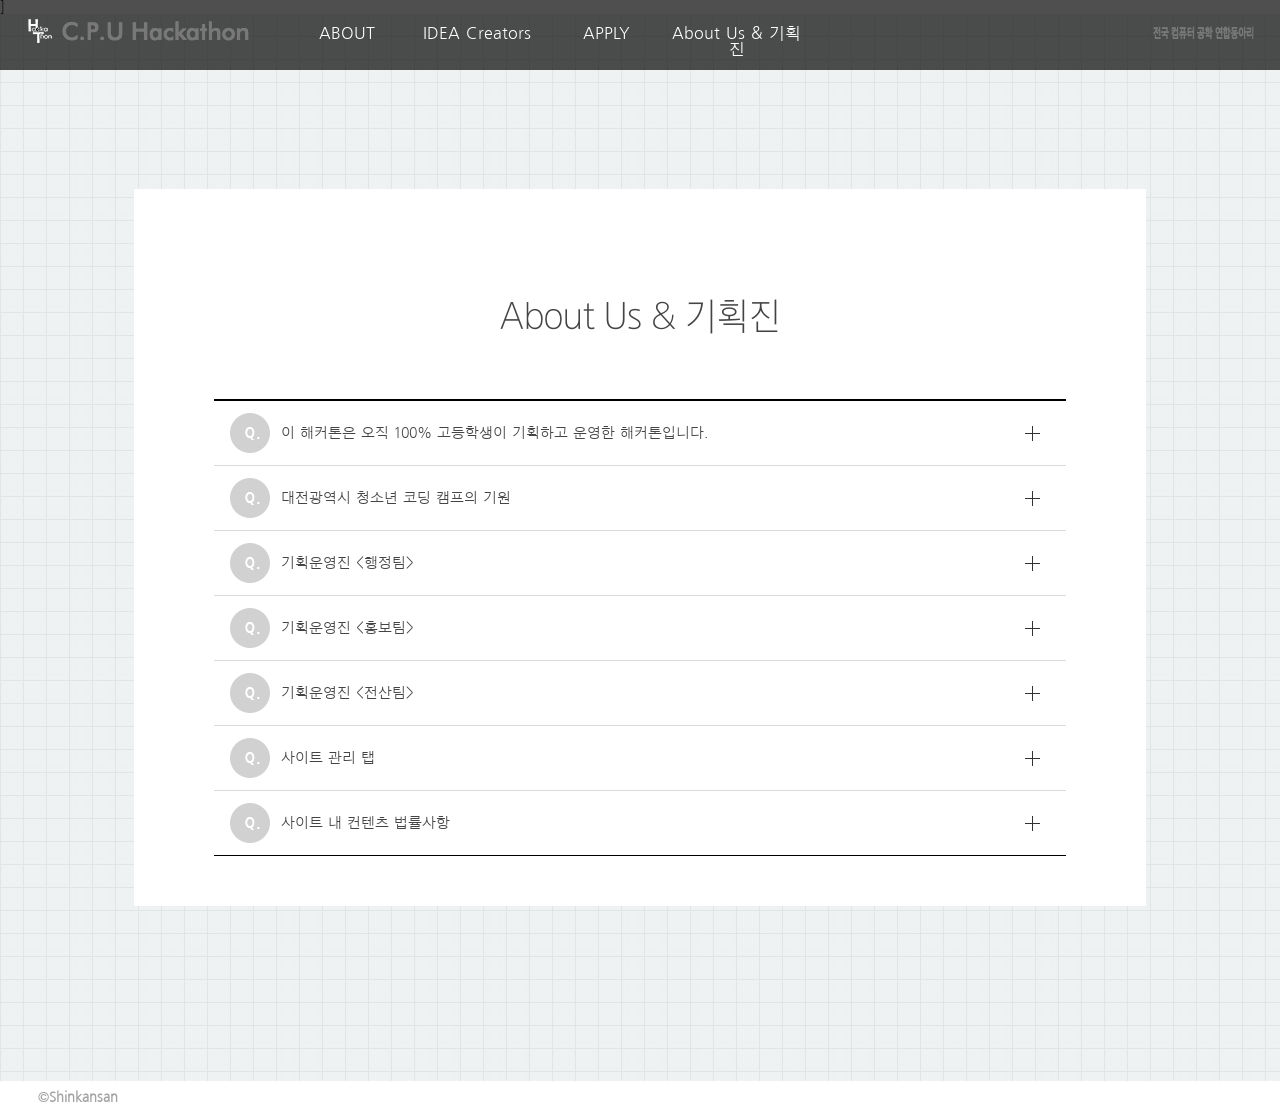
==== commit 2ccf564b: "Legal comment update Legal comment update" ====
--- a/AboutUs.html
+++ b/AboutUs.html
@@ -24,7 +24,7 @@
   <script type="text/javascript" src="Scripts/js/jquery-1.12.4.min.js"></script>
   <script type="text/javascript" src="Scripts/js/angular.js"></script>
   <script type="text/javascript" src="Scripts/js/MsgResource.js"></script>
-
+  <script type="text/javascript" src="Scripts/js/main_ui.js"></script>
   <script type="text/javascript" src="Scripts/js/common.js"></script>
 
   <script>
@@ -152,10 +152,12 @@
                     <a href="#none">기획운영진 <행정팀><span class="faq-tit"></span></a>
                     <div class="sub_content">
 
-                      <img src="nametag/shinkansan_nametag.png" alt="신관 이름표" style="width: 50%; height: auto; float: left; ">
-                      <img src="nametag/stretchpark_nametag.png" alt="스트레치 박 이름표" style="width: 50%; height: auto; float: right;">
-                      <img src="nametag/shinkansan_nametag.png" alt="신관 이름표" style="width: 50%; height: auto; float: left; ">
-                      <img src="nametag/stretchpark_nametag.png" alt="스트레치 박 이름표" style="width: 50%; height: auto; float: right;">
+                      <img src="nametag/kyungmin_tag.png" alt="강경민 네임태그" style="width: 50%; height: auto; float: left; ">
+                      <img src="nametag/dohhee_tag.png" alt="김도희 네임태그" style="width: 50%; height: auto; float: right;">
+                      <img src="nametag/minkyung_tag.png" alt="스트레치 박 이름표" style="width: 50%; height: auto; float: left; ">
+                      <img src="nametag/jaeyoung_tag.png" alt="이재영 네임태그" style="width: 50%; height: auto; float: right;">
+                        <img src="nametag/mingeon_tag.png" alt="최각훈 네임태그" style="width: 50%; height: auto; float: left; ">
+                        <img src="nametag/jungmin_tag.png" alt="이정민 네임태그" style="width: 50%; height: auto; float: right;">
                       행정팀은 해커톤의 기획과 설계 참가자 복지를 맡고있습니다 <br>
 
                     </div>
@@ -163,10 +165,10 @@
                   <li>
                     <a href="#none">기획운영진 <홍보팀><span class="faq-tit"></span></a>
                     <div class="sub_content">
-                      <img src="nametag/shinkansan_nametag.png" alt="신관 이름표" style="width: 50%; height: auto; float: left; ">
-                      <img src="nametag/stretchpark_nametag.png" alt="스트레치 박 이름표" style="width: 50%; height: auto; float: right;">
-                      <img src="nametag/shinkansan_nametag.png" alt="신관 이름표" style="width: 50%; height: auto; float: left; ">
-                      <img src="nametag/stretchpark_nametag.png" alt="스트레치 박 이름표" style="width: 50%; height: auto; float: right;">
+                      <img src="nametag/kyungmin_tag.png" alt="강경민 네임태그" style="width: 50%; height: auto; float: left; ">
+                      <img src="nametag/somin_tag.png" alt="박소민 네임태크" style="width: 50%; height: auto; float: right;">
+                      <img src="nametag/jungmin_tag.png" alt="이정민 이름표" style="width: 50%; height: auto; float: left; ">
+                      <img src="nametag/jongsu_tag.png" alt="이종수 네임태크" style="width: 50%; height: auto; float: right;">
                       홍보팀은 본 행사의 모든 멀티미디어 자료를 제작, 배포하며 <br> 참가자 분들의 문의를 담당합니다. <br>
 
                     </div>
@@ -175,12 +177,11 @@
                     <a href="#none">기획운영진 <전산팀><span class="faq-tit"></span></a>
                     <div class="sub_content">
 
-                      <img src="nametag/shinkansan_nametag.png" alt="신관 이름표" style="width: 50%; height: auto; float: left; ">
-                      <img src="nametag/stretchpark_nametag.png" alt="스트레치 박 이름표" style="width: 50%; height: auto; float: right;">
-                      <img src="nametag/shinkansan_nametag.png" alt="신관 이름표" style="width: 50%; height: auto; float: left; ">
-                      <img src="nametag/stretchpark_nametag.png" alt="스트레치 박 이름표" style="width: 50%; height: auto; float: right;">
-                      <img src="nametag/shinkansan_nametag.png" alt="신관 이름표" style="width: 50%; height: auto; float: left; ">
-                      <img src="nametag/stretchpark_nametag.png" alt="스트레치 박 이름표" style="width: 50%; height: auto; float: right;">
+                      <img src="nametag/gwanjun_tag.png" alt="신관준 이름표" style="width: 50%; height: auto; float: left; ">
+                      <img src="nametag/seokhoon_tag.png" alt="이석훈 이름표" style="width: 50%; height: auto; float: right;">
+                      <img src="nametag/jaeyoung_tag.png" alt="이재영 이름표" style="width: 50%; height: auto; float: left; ">
+                      <img src="nametag/jongsu_tag.png" alt="이종수 이름표" style="width: 50%; height: auto; float: right;">
+
                       전산팀은 본 행사 및 기획 사항의 디지털 자료화와 사이트 제작, 관리 <br> 행사시 전산장비의 관리와 참가자 대상 규정 내에서의 기술지원을 맡고 있습니다. <br>
                     </div>
                   </li>
@@ -191,6 +192,17 @@
                       <span> <br>
                       <button type="button" onclick="location.href='https://github.com/shinkansan/cpuhackathon.github.io'">홈페이지 소스 GitHub 바로가기</button>
                     </div>
+                  </li>
+                  <li>
+                    <a href="#none">사이트 내 컨텐츠 법률사항<span class="faq-tit"></span></a>
+                      <div class="sub_content">
+                    <p>사이트 내에 있는 사진 (배경사진, 인물사진, 단체사진, 참가자 프로젝트사진) 은 전부 저작권 및 초상권 이외에 적용되는 모든 법률에 의해 보호받고 있음을 알립니다.
+                      <br>
+                      이를 부정하게 사용하거나, 무단으로 스크랩하여 사용할 시 가능한 모든 법률로 법적 대응하겠습니다.
+                      <br>
+                      <br>
+                      그 외에 사이트소스, 스크립트, 단위이미지는 GitHub의 MIT 라이센스에 의거 오픈소스로 공개되어있습니다.
+                        </div>
                   </li>
 
                 </ul>
@@ -206,11 +218,7 @@
       <footer id="footer" class="main-footer">
         <div class="copy">
           <p>©Shinkansan</p>
-          <ul class="footer-list">
-
-
-
-          </ul>
+
         </div>
       </footer>
     </section>
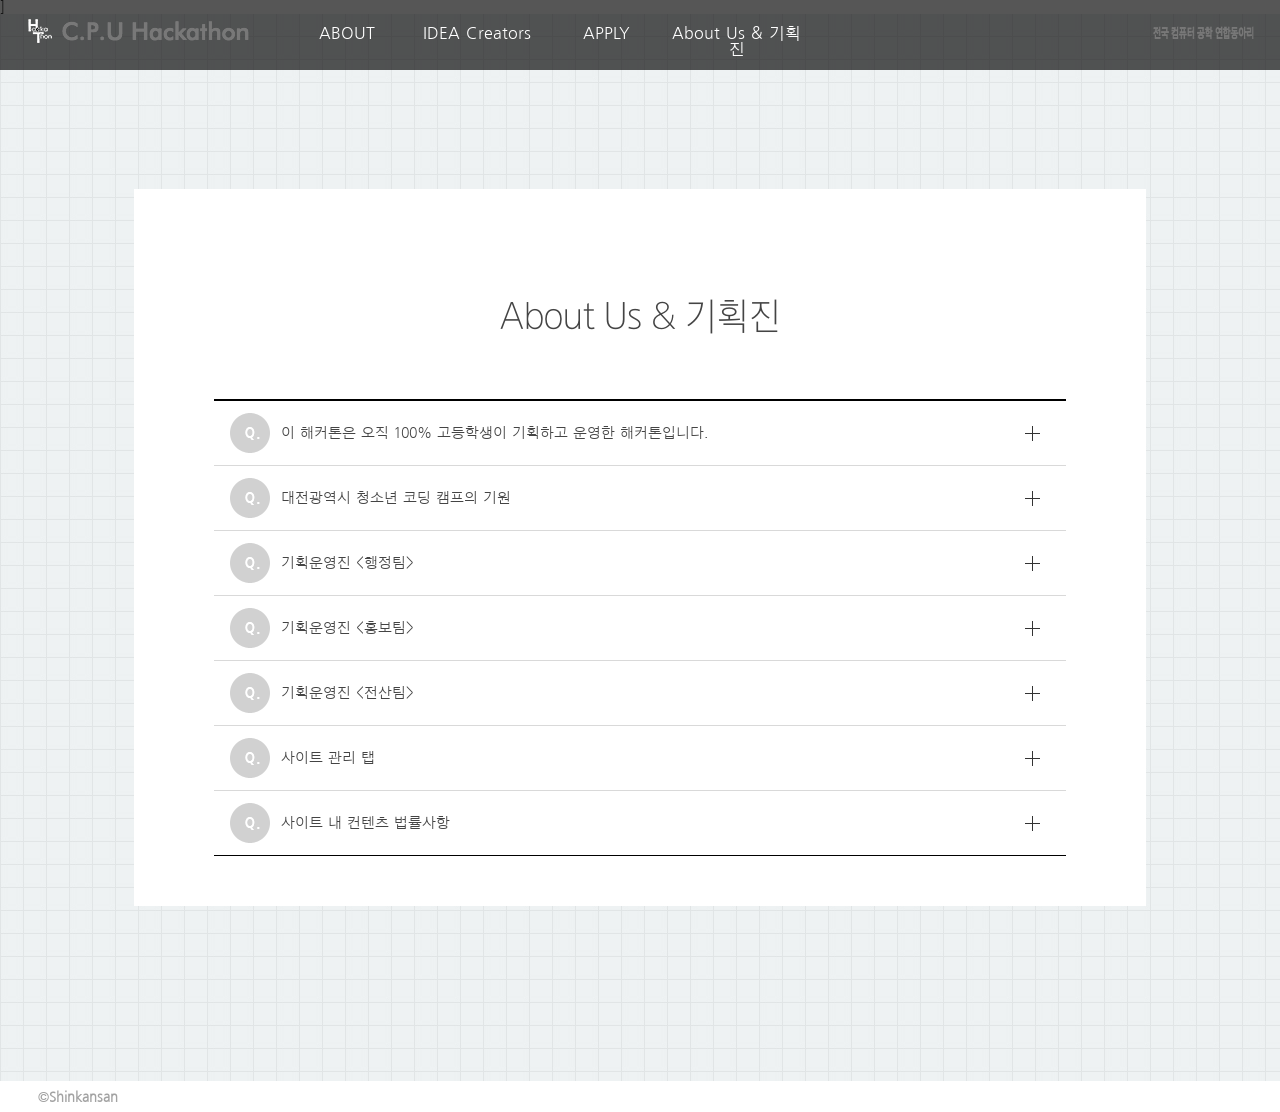
==== commit 0b42e179: "Legal Update 2, Minor Fix Legal Update 2, Minor Fix" ====
--- a/AboutUs.html
+++ b/AboutUs.html
@@ -153,7 +153,7 @@
                     <div class="sub_content">
 
                       <img src="nametag/kyungmin_tag.png" alt="강경민 네임태그" style="width: 50%; height: auto; float: left; ">
-                      <img src="nametag/dohhee_tag.png" alt="김도희 네임태그" style="width: 50%; height: auto; float: right;">
+                      <img src="nametag/dohhee2_tag.png" alt="김도희 네임태그" style="width: 50%; height: auto; float: right;">
                       <img src="nametag/minkyung_tag.png" alt="스트레치 박 이름표" style="width: 50%; height: auto; float: left; ">
                       <img src="nametag/jaeyoung_tag.png" alt="이재영 네임태그" style="width: 50%; height: auto; float: right;">
                         <img src="nametag/mingeon_tag.png" alt="최각훈 네임태그" style="width: 50%; height: auto; float: left; ">
@@ -181,6 +181,8 @@
                       <img src="nametag/seokhoon_tag.png" alt="이석훈 이름표" style="width: 50%; height: auto; float: right;">
                       <img src="nametag/jaeyoung_tag.png" alt="이재영 이름표" style="width: 50%; height: auto; float: left; ">
                       <img src="nametag/jongsu_tag.png" alt="이종수 이름표" style="width: 50%; height: auto; float: right;">
+                        <img src="nametag/dohhee2_tag.png" alt="김도희 이름표" style="width: 50%; height: auto; float: left; ">
+                          <img src="nametag/blank_tag.png" alt="밸런스용 빈칸" style="width: 50%; height: auto; float: right;">
 
                       전산팀은 본 행사 및 기획 사항의 디지털 자료화와 사이트 제작, 관리 <br> 행사시 전산장비의 관리와 참가자 대상 규정 내에서의 기술지원을 맡고 있습니다. <br>
                     </div>
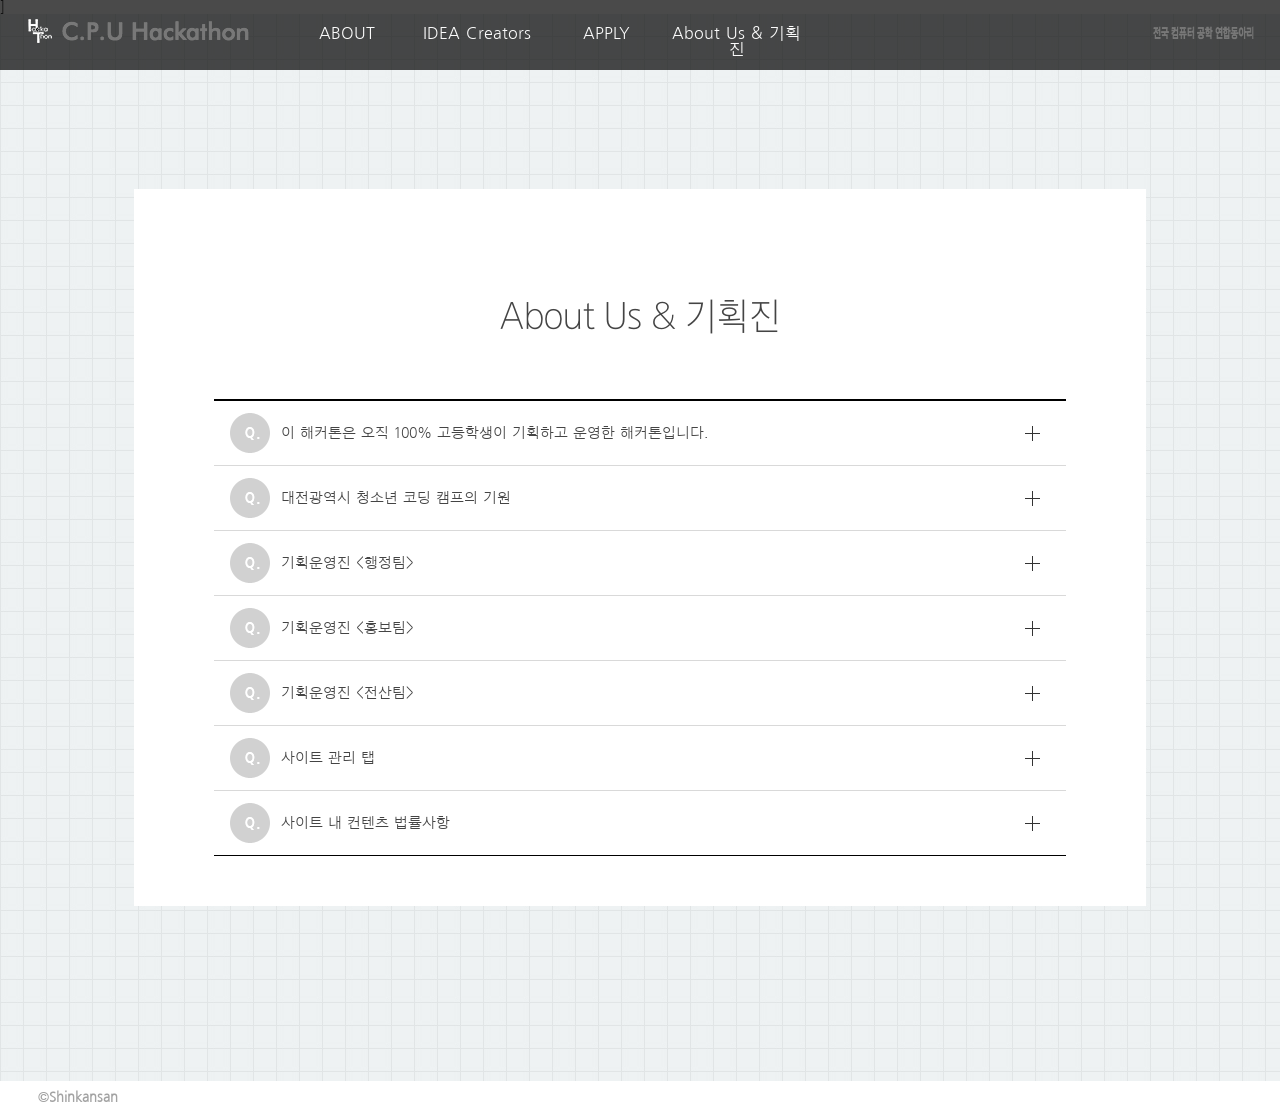
==== commit 290b6588: "GA Applied GA Applied" ====
--- a/AboutUs.html
+++ b/AboutUs.html
@@ -7,6 +7,15 @@
 <meta http-equiv="content-type" content="text/html;charset=utf-8" />
 
 <head>
+  <!-- Global Site Tag (gtag.js) - Google Analytics -->
+<script async src="https://www.googletagmanager.com/gtag/js?id=UA-107264403-1"></script>
+<script>
+  window.dataLayer = window.dataLayer || [];
+  function gtag(){dataLayer.push(arguments)};
+  gtag('js', new Date());
+
+  gtag('config', 'UA-107264403-1');
+</script>
   <meta http-equiv="X-UA-Compatible" content="IE=edge">
   <meta http-equiv="Content-Type" content="text/html; charset=UTF-8">
   <meta http-equiv="Cache-Control" content="no-cache, no-store, must-revalidate" />
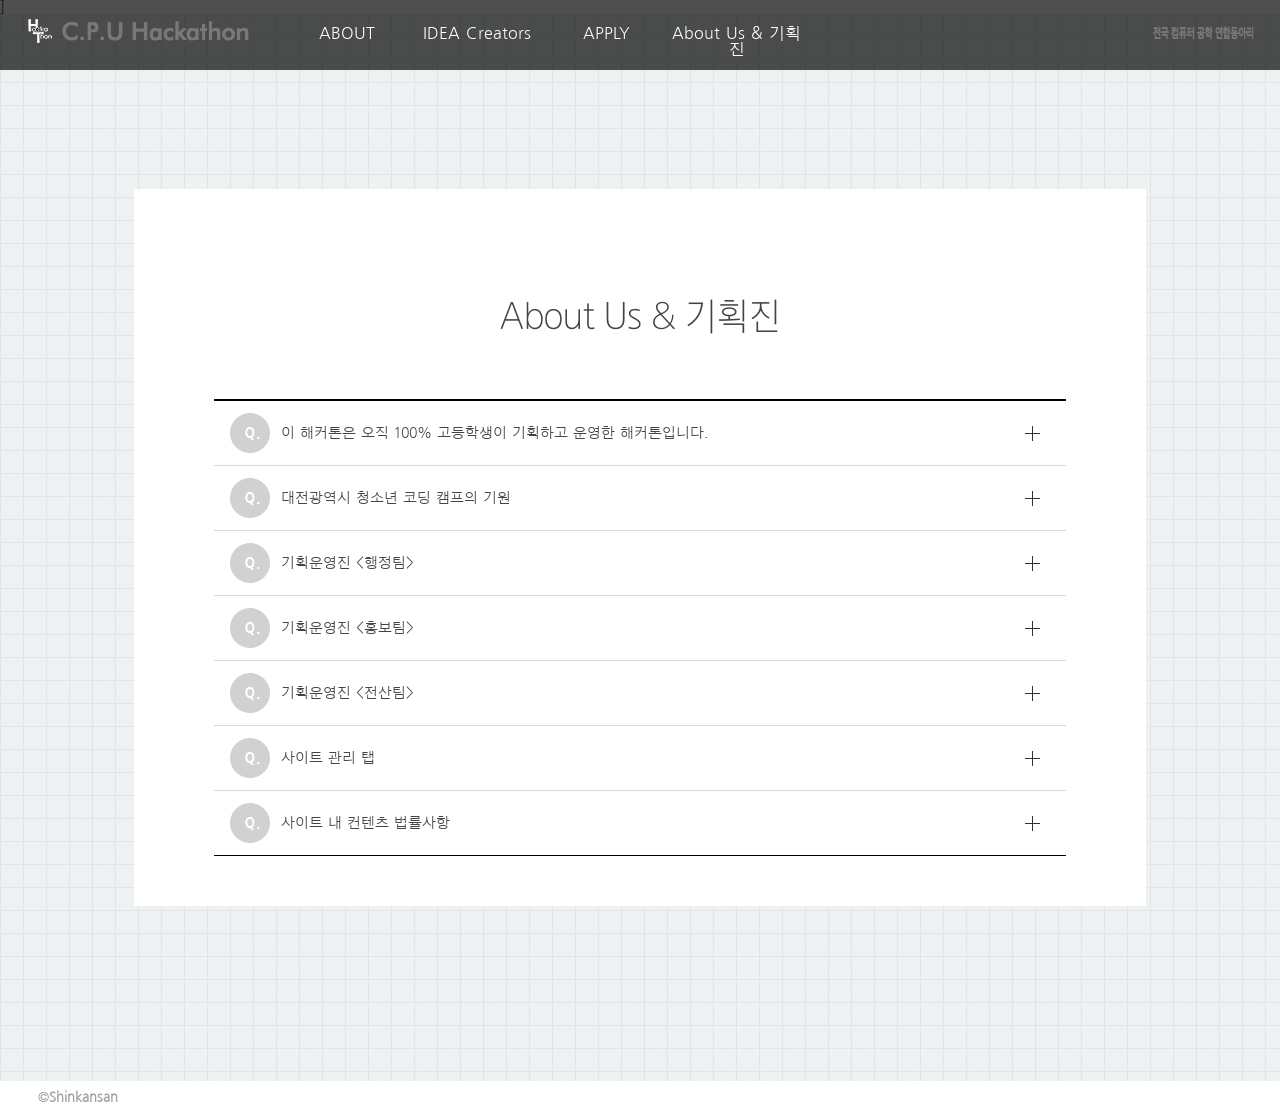
==== commit ef3b27db: "Update AboutUs.html" ====
--- a/AboutUs.html
+++ b/AboutUs.html
@@ -183,15 +183,17 @@
                     </div>
                   </li>
                   <li>
-                    <a href="#none">기획운영진 <전산팀><span class="faq-tit"></span></a>
-                    <div class="sub_content">
-
+                      <a href="#none">기획운영진 <전산팀><span class="faq-tit"></span></a>
+                    <div class="sub_content"> 2017년도 1회차<br>
                       <img src="nametag/gwanjun_tag.png" alt="신관준 이름표" style="width: 50%; height: auto; float: left; ">
                       <img src="nametag/seokhoon_tag.png" alt="이석훈 이름표" style="width: 50%; height: auto; float: right;">
                       <img src="nametag/jaeyoung_tag.png" alt="이재영 이름표" style="width: 50%; height: auto; float: left; ">
                       <img src="nametag/jongsu_tag.png" alt="이종수 이름표" style="width: 50%; height: auto; float: right;">
-                        <img src="nametag/dohhee2_tag.png" alt="김도희 이름표" style="width: 50%; height: auto; float: left; ">
-                          <img src="nametag/blank_tag.png" alt="밸런스용 빈칸" style="width: 50%; height: auto; float: right;">
+                      <img src="nametag/dohhee2_tag.png" alt="김도희 이름표" style="width: 50%; height: auto; float: left; ">
+                      <img src="nametag/blank_tag.png" alt="밸런스용 빈칸" style="width: 50%; height: auto; float: right;">
+                    2018년도 2회차<br>
+                        <img src="nametag/joonhui.png" alt="빈준희 이름표" style="width: 50%; height: auto; float: left; ">
+                        <img src="nametag/dohyun.png" alt="남도현 이름표" style="width: 50%; height: auto; float: right; ">
 
                       전산팀은 본 행사 및 기획 사항의 디지털 자료화와 사이트 제작, 관리 <br> 행사시 전산장비의 관리와 참가자 대상 규정 내에서의 기술지원을 맡고 있습니다. <br>
                     </div>
